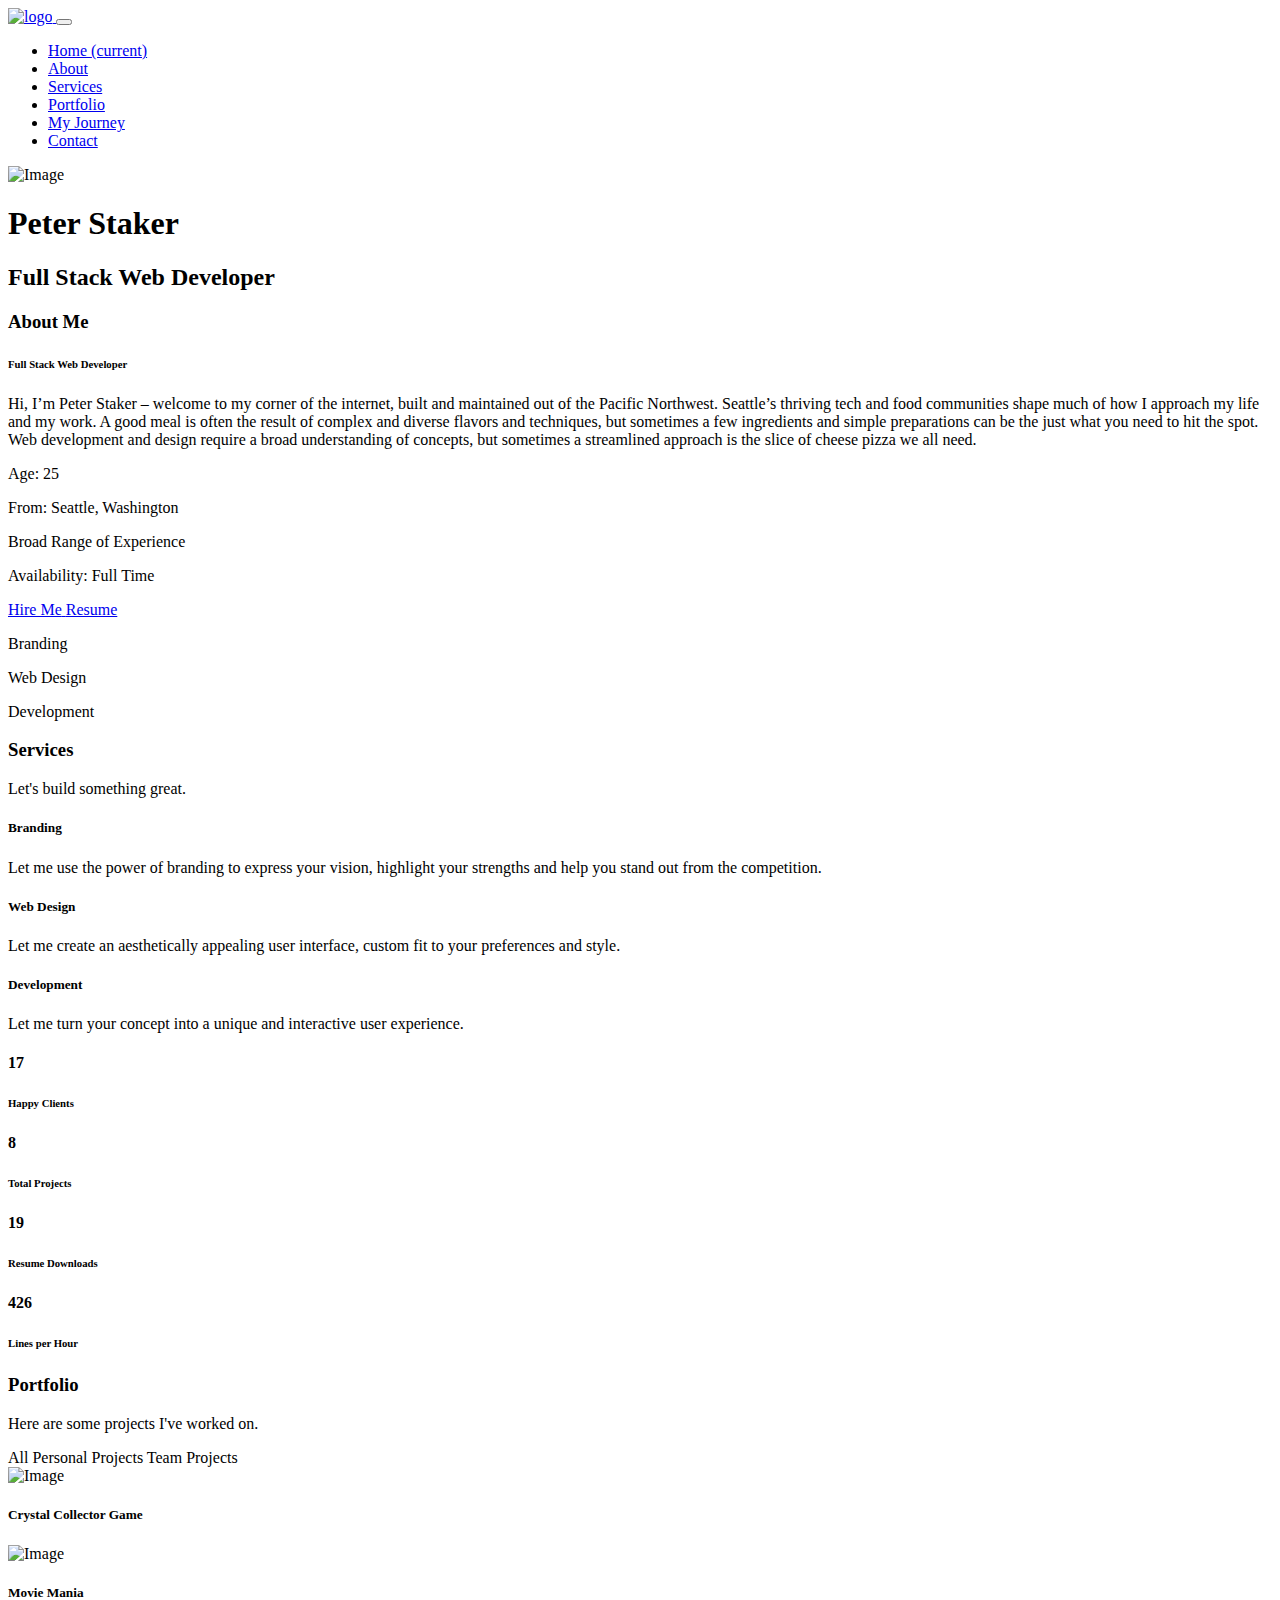
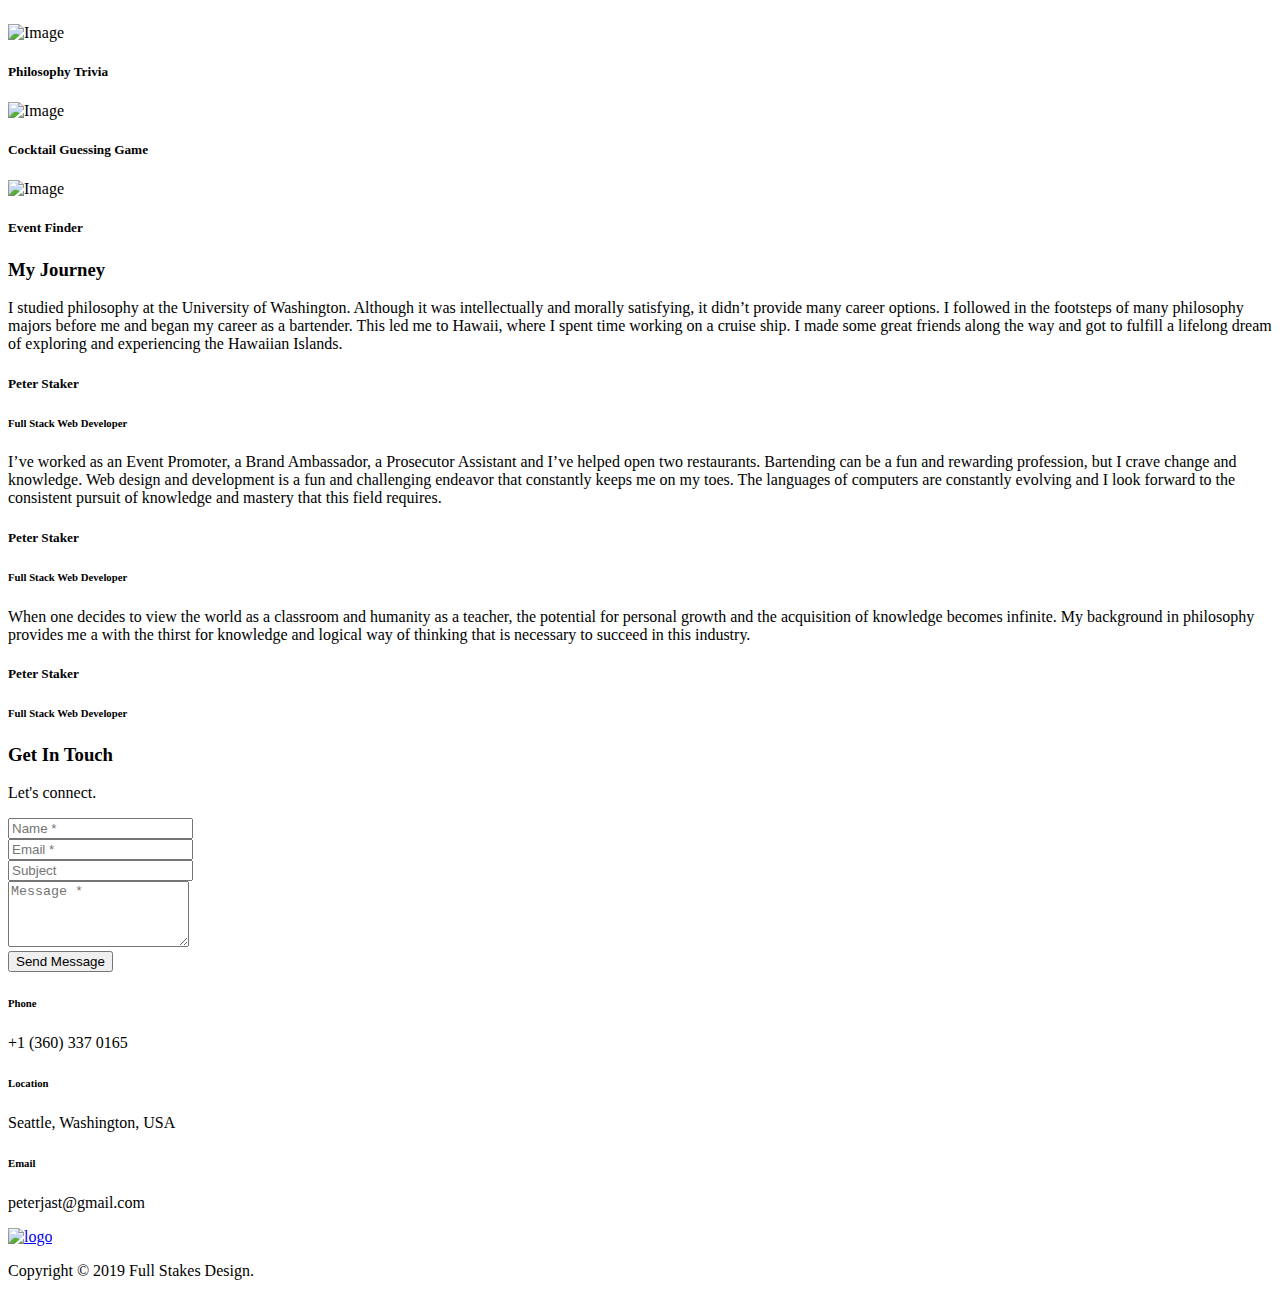
==== index.html @ d97c011d "removed comments and non-essential lines of code" ====
<!DOCTYPE html>
<html lang="en">
  <head>

    <meta charset="utf-8">
    <meta name="viewport" content="width=device-width, initial-scale=1, shrink-to-fit=no">

    <title>Full Stakes Design</title>

    <link rel="shortcut icon" href="images/icon.png" type="image/x-icon">

    <link rel="stylesheet" href="css/bootstrap.min.css">
    <link rel="stylesheet" href="https://fonts.googleapis.com/css?family=Open+Sans:300,400,600,700,800">
    <link rel="stylesheet" href="https://fonts.googleapis.com/css?family=Montserrat:100,200,300,400,500,600,700,800,900">
    <link rel="stylesheet" href="css/owl.carousel.min.css">
    <link rel="stylesheet" href="css/owl.theme.default.min.css">
    <link rel="stylesheet" href="css/magnific-popup.css">
    <link rel="stylesheet" href="css/all.min.css">
    <link rel="stylesheet" href="css/themify-icons.css">
    <link rel="stylesheet" href="css/animate.min.css">
    <link rel="stylesheet" href="css/style.css">

  </head>
  <body>

    <div class="loading">
      <div class="v-middle"><div class="load-circle"></div></div>
    </div>

    <div class="button-top" data-scroll-nav="0">
      <span><i class="ti-angle-up"></i></span>
    </div>

    <nav class="navbar navbar-expand-md">
      <div class="container">

        <a class="logo" href="https://www.linkedin.com/in/peterjast/">
          <img src="images/logo.png" alt="logo" />
        </a>

        <button class="navbar-toggler" type="button" data-toggle="collapse" data-target="#navbarNav" aria-controls="navbarNav" aria-expanded="false" aria-label="Toggle navigation">
          <span class="menu-icon"><i class="fas fa-bars"></i></span>
        </button>

        <div class="collapse navbar-collapse" id="navbarNav">

          <ul class="navbar-nav ml-auto">
            <li class="nav-item active">
              <a class="nav-link" href="#" data-scroll-nav="0">Home <span class="sr-only">(current)</span></a>
            </li>
            <li class="nav-item">
              <a class="nav-link" href="#" data-scroll-nav="1">About</a>
            </li>
            <li class="nav-item">
              <a class="nav-link" href="#" data-scroll-nav="2">Services</a>
            </li>
            <li class="nav-item">
              <a class="nav-link" href="#" data-scroll-nav="3">Portfolio</a>
            </li>
            <li class="nav-item">
              <a class="nav-link" href="#" data-scroll-nav="4">My Journey</a>
            </li>
            <li class="nav-item">
              <a class="nav-link" href="#" data-scroll-nav="6">Contact</a>
            </li>
          </ul>

        </div>
      </div>
    </nav>

    <header class="header bg-prop section-overlay a-gradient" data-scroll-index="0">
     
      <div id="particles-js"></div>
     
      <div class="v-middle">
        <div class="container">

          <div class="caption text-center wow slideInDown">

            <img class="img-thumbnail rounded-circle" src="images/pete.jpg" alt="Image" />

            <h1>Peter Staker</h1>
            <h2>Full Stack Web Developer</h2>

            <div class="social-media">
              <a href="https://www.linkedin.com/in/peterjast/"><span><i class="ti-linkedin"></i></span></a>
              <a href="https://github.com/peterjast"><span><i class="ti-github"></i></span></a>
              <a href="https://www.facebook.com/peterjast"><span><i class="ti-facebook"></i></span></a>
            </div>

          </div>
        </div>
      </div>
    </header>

    <section class="about section-padding" data-scroll-index="1">
      <div class="container">

        <div class="section-head wow zoomIn" data-wow-offset="200">
          <h3>About Me</h3>
          <h6>Full Stack Web Developer</h6>
        </div>

        <div class="row">

          <div class="col-lg-7">
            <div class="intro mb-md-50 wow fadeInLeft">
              <p>Hi, I’m Peter Staker – welcome to my corner of the internet, built and maintained out of the Pacific Northwest. Seattle’s thriving tech and food communities shape much of how I approach my life and my work. A good meal is often the result of complex and diverse flavors and techniques, but sometimes a few ingredients and simple preparations can be the just what you need to hit the spot. Web development and design require a broad understanding of concepts, but sometimes a streamlined approach is the slice of cheese pizza we all need.</p>

              <div class="details row">
                <div class="item col-sm-6">
                  <p><span class="icon"><i class="ti-calendar"></i></span>Age: 25</p>
                </div>
                <div class="item col-sm-6">
                  <p><span class="icon"><i class="ti-map"></i></span>From: Seattle, Washington</p>
                </div>
                <div class="item col-sm-6">
                  <p><span class="icon"><i class="ti-briefcase"></i></span>Broad Range of Experience</p>
                </div>
                <div class="item col-sm-6">
                  <p><span class="icon"><i class="ti-time"></i></span>Availability: Full Time</p>
                </div>
              </div>

              <a href="#0" data-scroll-nav="6" class="bg-button">
                <span>Hire Me</span>
              </a>
              <a href="Resume (2).pdf" download="Resume (2).pdf" class="border-button">
                <span>Resume</span>
              </a>

            </div>
          </div>

          <div class="col-lg-5">
            <div class="skills">
              <div class="prog-item">
                <p>Branding</p>
                <div class="skill-progress"><span data-value='85%'></span></div>
              </div>
              <div class="prog-item">
                <p>Web Design</p>
                <div class="skill-progress"><span data-value='90%'></span></div>
              </div>
              <div class="prog-item">
                <p>Development</p>
                <div class="skill-progress"><span data-value='85%'></span></div>
              </div>
            </div>
          </div>

        </div>
      </div>
    </section>

    <section class="services section-padding text-center" data-scroll-index="2">
      <div class="container">

        <div class="section-head wow zoomIn" data-wow-offset="200">
          <h3>Services</h3>
          <div class="row">
            <div class="col-lg-6 col-md-8 mx-auto">
              <p>Let's build something great.</p>
            </div>
          </div>
        </div>

        <div class="row">

          <div class="col-lg-4 col-md-6">
            <div class="item mb-30 mb-sm-50 wow fadeInLeft" data-wow-offset="200">
              <span class="icon"><i class="ti-write"></i></span>
              <h5 class="sub-heading">Branding</h5>
              <p>Let me use the power of branding to express your vision, highlight your strengths and help you stand out from the competition.</p>
            </div>
          </div>

          <div class="col-lg-4 col-md-6">
            <div class="item mb-30 mb-sm-50 wow fadeInUp" data-wow-offset="200">
              <span class="icon"><i class="ti-desktop"></i></span>
              <h5 class="sub-heading">Web Design</h5>
              <p>Let me create an aesthetically appealing user interface, custom fit to your preferences and style.</p>
            </div>
          </div>

          <div class="col-lg-4 col-md-6">
            <div class="item mb-30 mb-sm-50 wow fadeInRight" data-wow-offset="200">
              <span class="icon"><i class="ti-settings"></i></span>
              <h5 class="sub-heading">Development</h5>
              <p>Let me turn your concept into a unique and interactive user experience.</p>
            </div>
          </div>

        </div>
      </div>
    </section>

    <div class="counter bg-prop section-overlay a-gradient text-center">
      <div class="container">

        <div class="row">

          <div class="col-lg-3 col-md-6">
            <div class="item mb-md-50">
              <span class="icon"><i class="ti-face-smile"></i></span>
              <h4 class="number">17</h4>
              <h6>Happy Clients</h6>
            </div>
          </div>

          <div class="col-lg-3 col-md-6">
            <div class="item mb-md-50">
              <span class="icon"><i class="ti-layers"></i></span>
              <h4 class="number">8</h4>
              <h6>Total Projects</h6>
            </div>
          </div>

          <div class="col-lg-3 col-md-6">
            <div class="item mb-sm-50">
              <span class="icon"><i class="ti-download"></i></span>
              <h4 class="number">19</h4>
              <h6>Resume Downloads</h6>
            </div>
          </div>

          <div class="col-lg-3 col-md-6">
            <div class="item">
              <span class="icon"><i class="ti-timer"></i></span>
              <h4 class="number">426</h4>
              <h6>Lines per Hour</h6>
            </div>
          </div>

        </div>
      </div>
    </div>

    <section class="portfolio section-padding text-center" data-scroll-index="3">
      <div class="container">

        <div class="section-head wow zoomIn" data-wow-offset="200">
          <h3>Portfolio</h3>
          <div class="row">
            <div class="col-lg-6 col-md-8 mx-auto">
              <p>Here are some projects I've worked on.</p>
            </div>
          </div>
        </div>

        <div class="filtering">
          <span data-filter='*' class="active">All</span>
          <span data-filter='.brand'>Personal Projects</span>
          <span data-filter='.graphic'>Team Projects</span>
        </div>

        <div class="gallery row">

          <div class="col-lg-4 col-md-6 item brand">
            <div class="item-img mb-30 mb-sm-50 wow fadeInLeft" data-wow-offset="200">

              <img src="./images/crystal collector.jpeg" alt="Image" />

              <div class="top-overlay"></div>
              <div class="bottom-overlay"></div>

              <div class="overlay-info v-middle">
                <h5 class="sub-heading">Crystal Collector Game</h5>
                <div class="icons">
                  <a href="https://peterjast.github.io/unit-4-game/">
                    <span class="icon"><i class="fas fa-link"></i></span>
                  </a>
                  <a href="https://github.com/peterjast/unit-4-game">
                    <span class="icon"><i class="ti-github"></i></span>
                  </a>
                </div>
              </div>

            </div>
          </div>

          <div class="col-lg-4 col-md-6 item brand">
            <div class="item-img mb-30 mb-sm-50 wow fadeInUp" data-wow-offset="200">

              <img src="./images/movie.jpg" alt="Image" />

              <div class="top-overlay"></div>
              <div class="bottom-overlay"></div>

              <div class="overlay-info v-middle">
                <h5 class="sub-heading">Movie Mania</h5>
                <div class="icons">
                  <a href="https://peterjast.github.io/GifTastic/">
                    <span class="icon"><i class="fas fa-link"></i></span>
                  </a>
                  <a href="https://github.com/peterjast/GifTastic">
                    <span class="icon"><i class="ti-github"></i></span>
                  </a>
                </div>
              </div>

            </div>
          </div>

          <div class="col-lg-4 col-md-6 item brand">
            <div class="item-img mb-30 mb-sm-50 wow fadeInRight" data-wow-offset="200">

              <img src="./images/Philosophers.jpg" alt="Image" />

              <div class="top-overlay"></div>
              <div class="bottom-overlay"></div>

              <div class="overlay-info v-middle">
                <h5 class="sub-heading">Philosophy Trivia</h5>
                <div class="icons">
                  <a href="https://peterjast.github.io/TriviaGame/">
                    <span class="icon"><i class="fas fa-link"></i></span>
                  </a>
                  <a href="https://github.com/peterjast/TriviaGame">
                    <span class="icon"><i class="ti-github"></i></span>
                  </a>
                </div>
              </div>

            </div>
          </div>                    


        </div>  

        <div class="gallery row">


          <div class="col-lg-4 col-md-6 item brand">
            <div class="item-img mb-md-30 mb-sm-50 wow fadeInLeft" data-wow-offset="200">

              <img src="./images/bar 3.jpg" alt="Image" />

              <div class="top-overlay"></div>
              <div class="bottom-overlay"></div>

              <div class="overlay-info v-middle">
                <h5 class="sub-heading">Cocktail Guessing Game</h5>
                <div class="icons">
                  <a href="https://peterjast.github.io/Word-Guess-Game/">
                    <span class="icon"><i class="fas fa-link"></i></span>
                  </a>
                  <a href="https://github.com/peterjast/Word-Guess-Game">
                    <span class="icon"><i class="ti-github"></i></span>
                  </a>
                </div>
              </div>

            </div>
          </div>

          <div class="col-lg-4 col-md-6 item graphic">
            <div class="item-img mb-sm-50 wow fadeInUp" data-wow-offset="200">

              <img src="./images/Event.jpg" alt="Image" />

              <div class="top-overlay"></div>
              <div class="bottom-overlay"></div>

              <div class="overlay-info v-middle">
                <h5 class="sub-heading">Event Finder</h5>
                <div class="icons">
                  <a href="https://peterjast.github.io/Project-1/">
                    <span class="icon"><i class="fas fa-link"></i></span>
                  </a>
                  <a href="https://github.com/peterjast/Project-1">
                    <span class="icon"><i class="ti-github"></i></span>
                  </a>
                </div>
              </div>

            </div>
          </div>          
        
        </div>
      </div>
    </section>

    <section class="testimonials section-padding bg-prop section-overlay a-gradient text-center" data-scroll-index="4">
      <div class="container">

        <div class="section-head wow zoomIn" data-wow-offset="200">
          <h3>My Journey</h3>
        </div>

        <div class="row">

          <div class="col-lg-8 mx-auto">
            <div class="owl-carousel owl-theme">

              <div class="item">
                <p>I studied philosophy at the University of Washington. Although it was intellectually and morally satisfying, it didn’t provide many career options. I followed in the footsteps of many philosophy majors before me and began my career as a bartender. This led me to Hawaii, where I spent time working on a cruise ship. I made some great friends along the way and got to fulfill a lifelong dream of exploring and experiencing the Hawaiian Islands.</p>
                <h5>Peter Staker</h5>
                <h6>Full Stack Web Developer</h6>
              </div>

              <div class="item">
                <p>I’ve worked as an Event Promoter, a Brand Ambassador, a Prosecutor Assistant and I’ve helped open two restaurants.  Bartending can be a fun and rewarding profession, but I crave change and knowledge. Web design and development is a fun and challenging endeavor that constantly keeps me on my toes. The languages of computers are constantly evolving and I look forward to the consistent pursuit of knowledge and mastery that this field requires.</p>  
                <h5>Peter Staker</h5>
                <h6>Full Stack Web Developer</h6>
              </div>

              <div class="item">
                <p>When one decides to view the world as a classroom and humanity as a teacher, the potential for personal growth and the acquisition of knowledge becomes infinite. My background in philosophy provides me a with the thirst for knowledge and logical way of thinking that is necessary to succeed in this industry.</p>
                <h5>Peter Staker</h5>
                <h6>Full Stack Web Developer</h6>
              </div>

            </div>
          </div>

        </div>
      </div>
    </section>

    <section class="contact text-center" data-scroll-index="6">
      <div class="container">

        <div class="section-head wow zoomIn" data-wow-offset="200">
          <h3>Get In Touch</h3>
          <div class="row">
            <div class="col-lg-6 col-md-8 mx-auto" id="connect">
              <p>Let's connect.</p>
            </div>
          </div>
        </div>

        <div class="row">
          <div class="col-lg-8 mx-auto">
            <form class='form wow fadeInDown' data-wow-offset="100" id='contact-form' method='post' action="contact.php">
              <div class="messages"></div>

              <div class="controls">

                <div class="row">
                  <div class="col-md-6">
                    <div class="form-group">
                      <input id="form_name" type="text" name="name" placeholder="Name *" required="required" data-error="Name is required.">
                      <div class="help-block with-errors"></div>
                    </div>
                  </div>
                  <div class="col-md-6">
                    <div class="form-group">
                      <input id="form_email" type="email" name="email" placeholder="Email *" required="required" data-error="Valid email is required.">
                      <div class="help-block with-errors"></div>
                    </div>
                  </div>
                </div>

                <div class="row">
                  <div class="col-md-12">
                    <div class="form-group">
                      <input id="form_subject" type="text" name="subject" placeholder="Subject">
                      <div class="help-block with-errors"></div>
                    </div>
                  </div>
                  <div class="col-md-12">
                    <div class="form-group">
                      <textarea id="form_message" name="message" placeholder="Message *" rows="4" required="required" data-error="Please, leave me a message."></textarea>
                      <div class="help-block with-errors"></div>
                    </div>
                  </div>
                  <div class="col-md-12">
                    <input type="submit" id="submit" value="Send Message">
                  </div>
                </div>

              </div>
            </form>
          </div>
        </div>

        <div class="contact-info">
            <div class="row no-gutters">

            <div class="item col-lg-4 mb-md-50 wow fadeInLeft" data-wow-offset="50">
              <span class="icon"><i class="ti-mobile"></i></span>
              <h6>Phone</h6>
              <p>+1 (360) 337 0165</p>
            </div>

            <div class="item col-lg-4 mb-md-50 wow fadeInDown" data-wow-offset="50">
              <span class="icon"><i class="ti-map-alt"></i></span>
              <h6>Location</h6>
              <p>Seattle, Washington, USA</p>
            </div>

            <div class="item col-lg-4 mb-md-50 wow fadeInRight" data-wow-offset="50">
              <span class="icon"><i class="ti-email"></i></span>
              <h6>Email</h6>
              <p>peterjast@gmail.com</p>
            </div>

          </div>
        </div>

      </div>
    </section>

    <footer class="footer text-center">
      <div class="container">

        <div class="main-footer wow fadeInUp" data-wow-offset="50">

          <a class="logo" href="#">
            <img src="images/logo.png" alt="logo" />
          </a>

          <div class="social-media">
            <a href="https://www.linkedin.com/in/peterjast/"><span><i class="ti-linkedin"></i></span></a>
            <a href="https://github.com/peterjast"><span><i class="ti-github"></i></span></a>
            <a href="https://www.facebook.com/peterjast"><span><i class="ti-facebook"></i></span></a>
          </div>

        </div>

        <p class="copyright">Copyright &copy; 2019 Full Stakes Design.</p>

      </div>
    </footer>

    <script src="https://www.gstatic.com/firebasejs/5.8.3/firebase.js"></script>
    <script src="js/jquery-3.3.1.min.js"></script>
    <script src="js/popper.min.js"></script>
    <script src="js/bootstrap.min.js"></script>
    <script src="js/scrollIt.min.js"></script>
    <script src="js/jquery.waypoints.min.js"></script>
    <script src="js/jquery.counterup.min.js"></script>
    <script src="js/owl.carousel.min.js"></script>
    <script src="js/jquery.magnific-popup.min.js"></script>
    <script src="js/isotope.pkgd.min.js"></script>
    <script src="js/wow.min.js"></script>
    <script src="js/particles.min.js"></script>
    <script src="js/app.js"></script>
    <script src="js/validator.js"></script>
    <script src="js/custom.js"></script>
    <script src="js/firebase.js"></script>

    <script>
      new WOW().init();
    </script>

  </body>
</html>
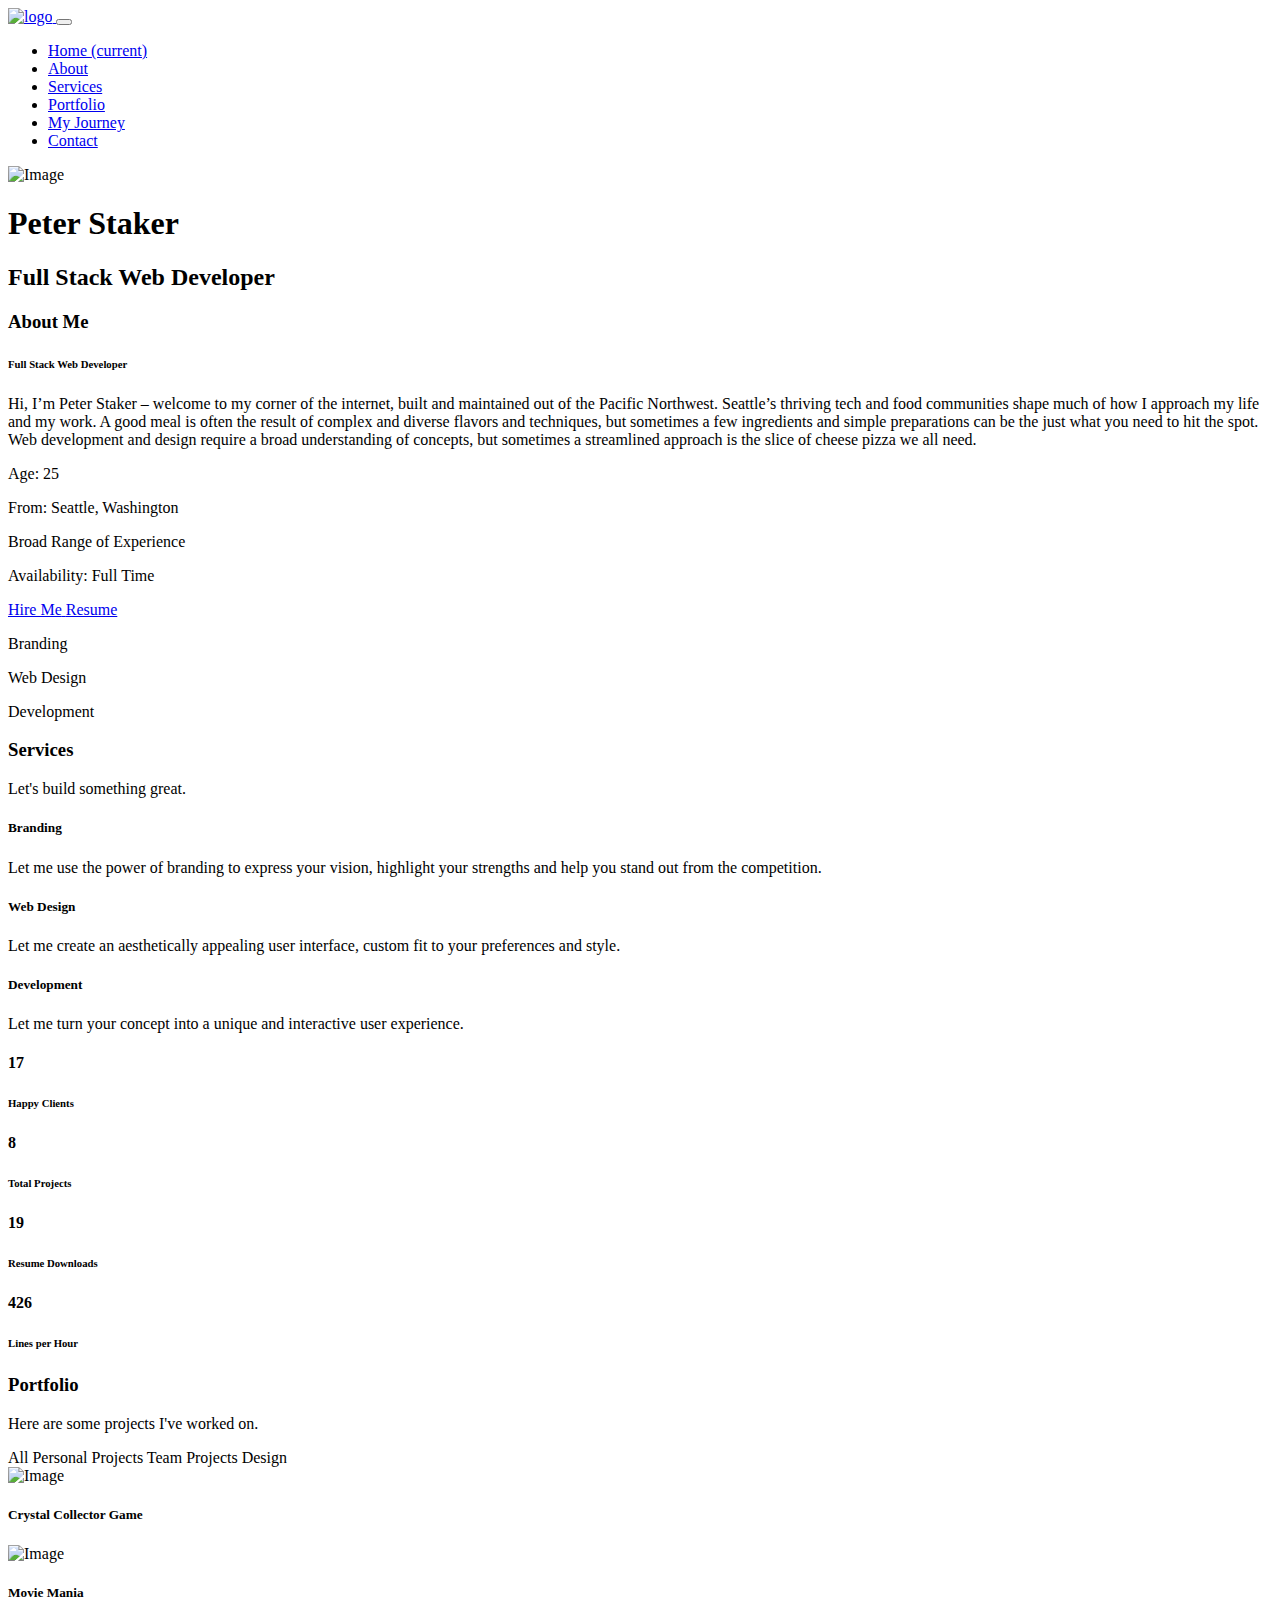
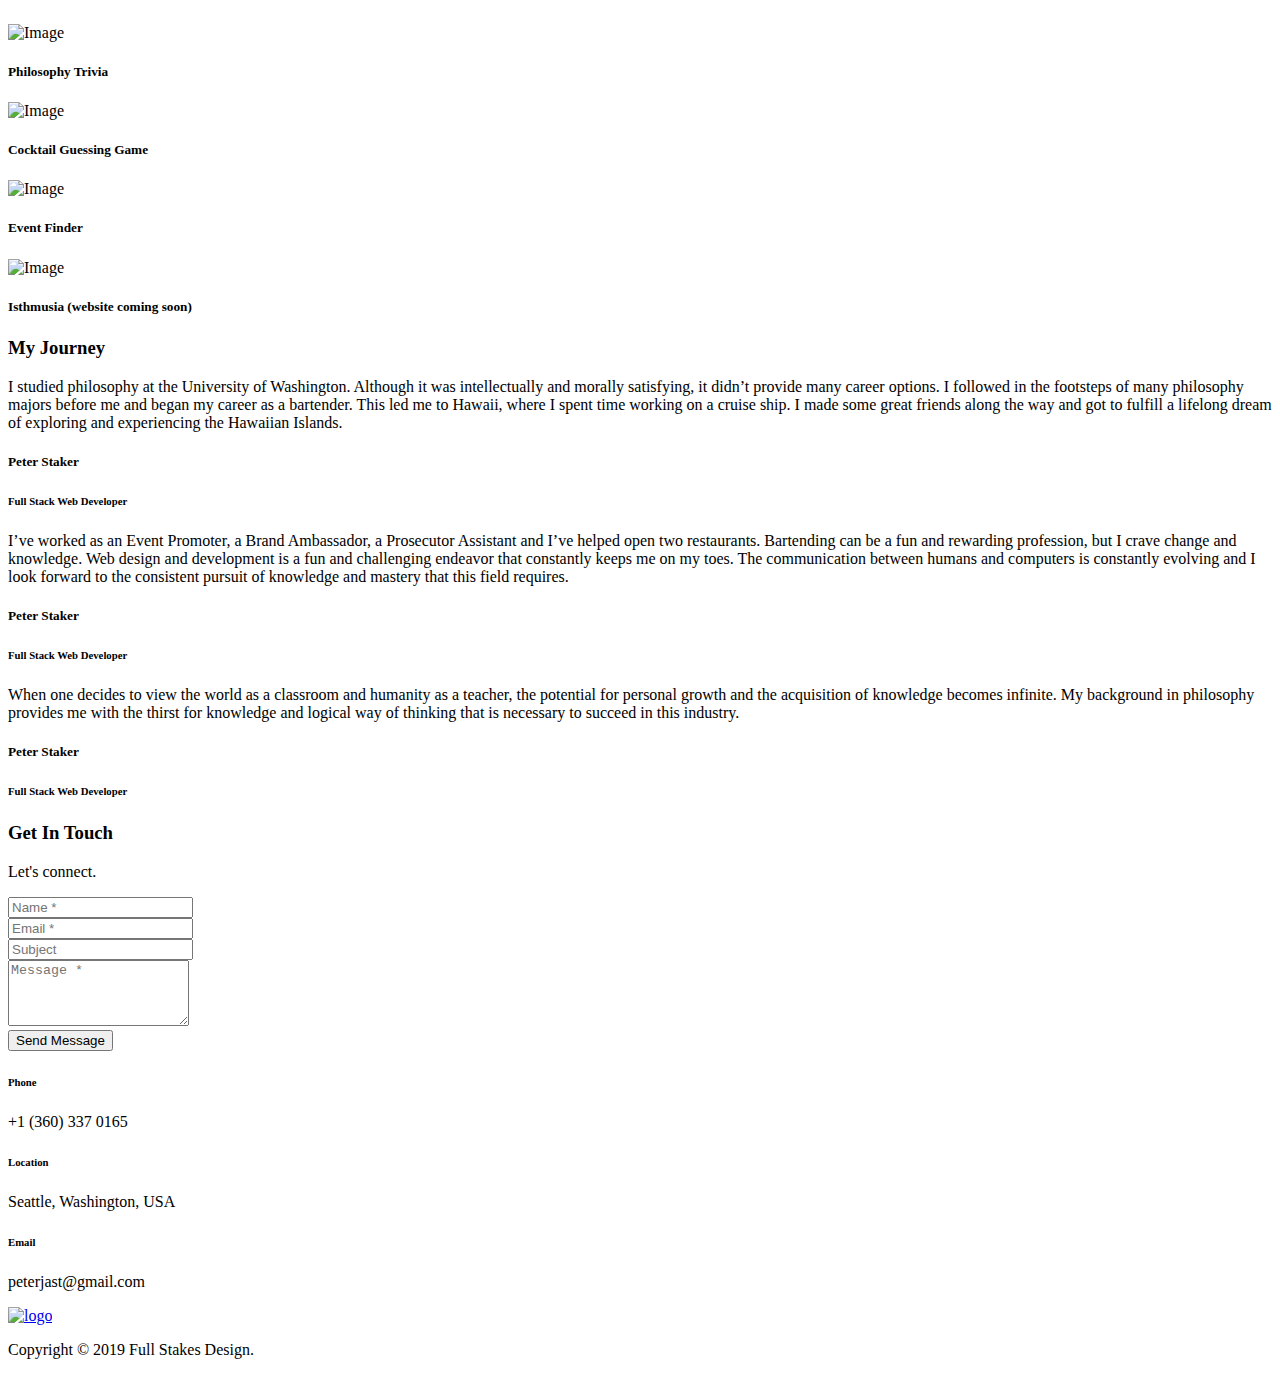
==== commit 9ffd3bf1: "fixed hire me button" ====
--- a/index.html
+++ b/index.html
@@ -123,10 +123,10 @@
                 </div>
               </div>
 
-              <a href="#0" data-scroll-nav="6" class="bg-button">
+              <a href="#0" data-scroll-nav="5" class="bg-button">
                 <span>Hire Me</span>
               </a>
-              <a href="Resume (2).pdf" download="Resume (2).pdf" class="border-button">
+              <a href="PeterStaker.pdf" download="PeterStaker.pdf" class="border-button">
                 <span>Resume</span>
               </a>
 
@@ -252,13 +252,14 @@
         <div class="filtering">
           <span data-filter='*' class="active">All</span>
           <span data-filter='.brand'>Personal Projects</span>
-          <span data-filter='.graphic'>Team Projects</span>
+          <span data-filter='.web'>Team Projects</span>
+          <span data-filter='.graphic'>Design</span>
         </div>
 
         <div class="gallery row">
 
           <div class="col-lg-4 col-md-6 item brand">
-            <div class="item-img mb-30 mb-sm-50 wow fadeInLeft" data-wow-offset="200">
+            <div class="item-img mb-30 mb-sm-50">
 
               <img src="./images/crystal collector.jpeg" alt="Image" />
 
@@ -281,7 +282,7 @@
           </div>
 
           <div class="col-lg-4 col-md-6 item brand">
-            <div class="item-img mb-30 mb-sm-50 wow fadeInUp" data-wow-offset="200">
+            <div class="item-img mb-30 mb-sm-50">
 
               <img src="./images/movie.jpg" alt="Image" />
 
@@ -304,7 +305,7 @@
           </div>
 
           <div class="col-lg-4 col-md-6 item brand">
-            <div class="item-img mb-30 mb-sm-50 wow fadeInRight" data-wow-offset="200">
+            <div class="item-img mb-30 mb-sm-50">
 
               <img src="./images/Philosophers.jpg" alt="Image" />
 
@@ -333,7 +334,7 @@
 
 
           <div class="col-lg-4 col-md-6 item brand">
-            <div class="item-img mb-md-30 mb-sm-50 wow fadeInLeft" data-wow-offset="200">
+            <div class="item-img mb-md-30 mb-sm-50">
 
               <img src="./images/bar 3.jpg" alt="Image" />
 
@@ -355,8 +356,8 @@
             </div>
           </div>
 
-          <div class="col-lg-4 col-md-6 item graphic">
-            <div class="item-img mb-sm-50 wow fadeInUp" data-wow-offset="200">
+          <div class="col-lg-4 col-md-6 item web">
+            <div class="item-img mb-sm-50">
 
               <img src="./images/Event.jpg" alt="Image" />
 
@@ -376,6 +377,29 @@
               </div>
 
             </div>
+          </div> 
+          
+          <div class="col-lg-4 col-md-6 item graphic">
+            <div class="item-img mb-md-30 mb-sm-50">
+
+              <img src="./images/isthmusia.jpg" alt="Image" />
+
+              <div class="top-overlay"></div>
+              <div class="bottom-overlay"></div>
+
+              <div class="overlay-info v-middle">
+                <h5 class="sub-heading">Isthmusia (website coming soon)</h5>
+                <div class="icons">
+                  <a href="./images/isthmusia .mp4">
+                    <span class="icon"><i class="fas fa-link"></i></span>
+                  </a>
+                  <a href="./images/isthmusia .mp4">
+                    <span class="icon"><i class="fas fa-search"></i></span>
+                  </a>
+                </div>
+              </div>
+
+            </div>
           </div>          
         
         </div>
@@ -401,13 +425,13 @@
               </div>
 
               <div class="item">
-                <p>I’ve worked as an Event Promoter, a Brand Ambassador, a Prosecutor Assistant and I’ve helped open two restaurants.  Bartending can be a fun and rewarding profession, but I crave change and knowledge. Web design and development is a fun and challenging endeavor that constantly keeps me on my toes. The languages of computers are constantly evolving and I look forward to the consistent pursuit of knowledge and mastery that this field requires.</p>  
+                <p>I’ve worked as an Event Promoter, a Brand Ambassador, a Prosecutor Assistant and I’ve helped open two restaurants.  Bartending can be a fun and rewarding profession, but I crave change and knowledge. Web design and development is a fun and challenging endeavor that constantly keeps me on my toes. The communication between humans and computers is constantly evolving and I look forward to the consistent pursuit of knowledge and mastery that this field requires.</p>  
                 <h5>Peter Staker</h5>
                 <h6>Full Stack Web Developer</h6>
               </div>
 
               <div class="item">
-                <p>When one decides to view the world as a classroom and humanity as a teacher, the potential for personal growth and the acquisition of knowledge becomes infinite. My background in philosophy provides me a with the thirst for knowledge and logical way of thinking that is necessary to succeed in this industry.</p>
+                <p>When one decides to view the world as a classroom and humanity as a teacher, the potential for personal growth and the acquisition of knowledge becomes infinite. My background in philosophy provides me with the thirst for knowledge and logical way of thinking that is necessary to succeed in this industry.</p>
                 <h5>Peter Staker</h5>
                 <h6>Full Stack Web Developer</h6>
               </div>
@@ -419,7 +443,7 @@
       </div>
     </section>
 
-    <section class="contact text-center" data-scroll-index="6">
+    <section class="contact text-center" data-scroll-index="5">
       <div class="container">
 
         <div class="section-head wow zoomIn" data-wow-offset="200">
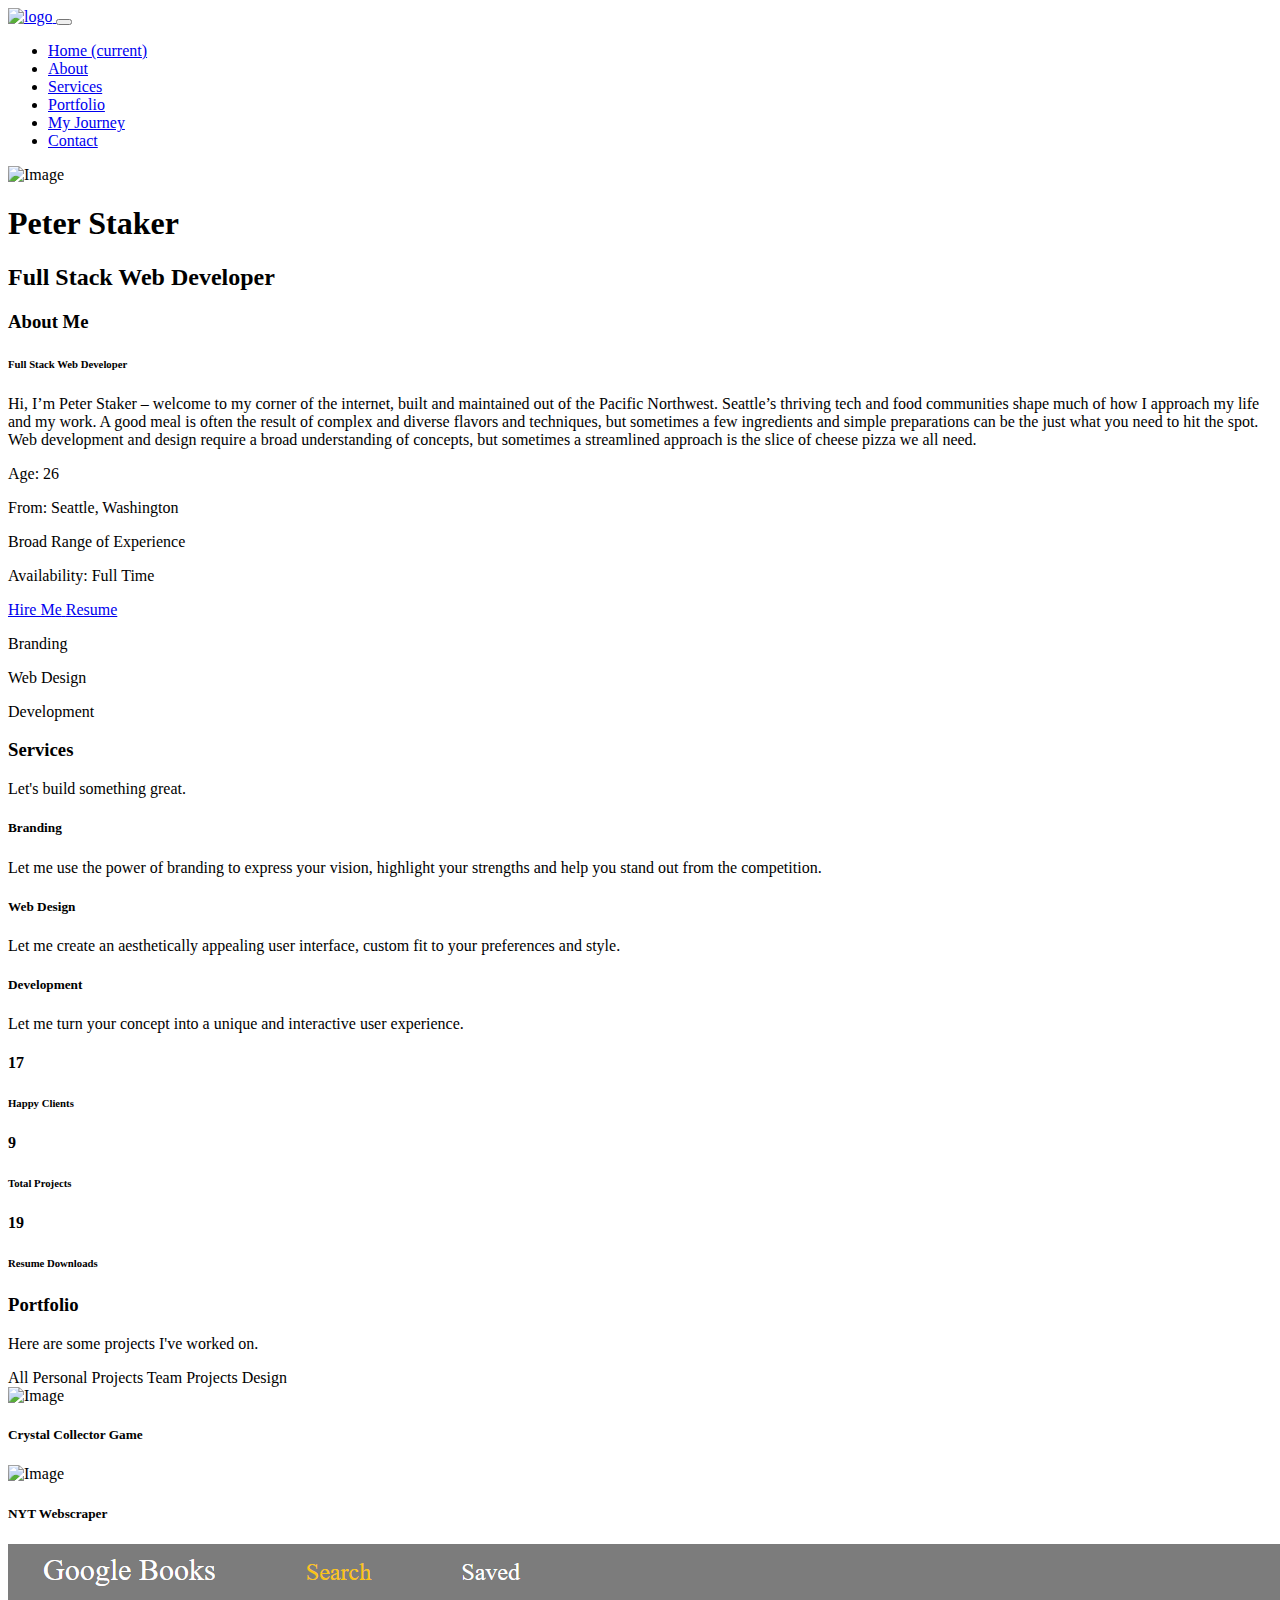
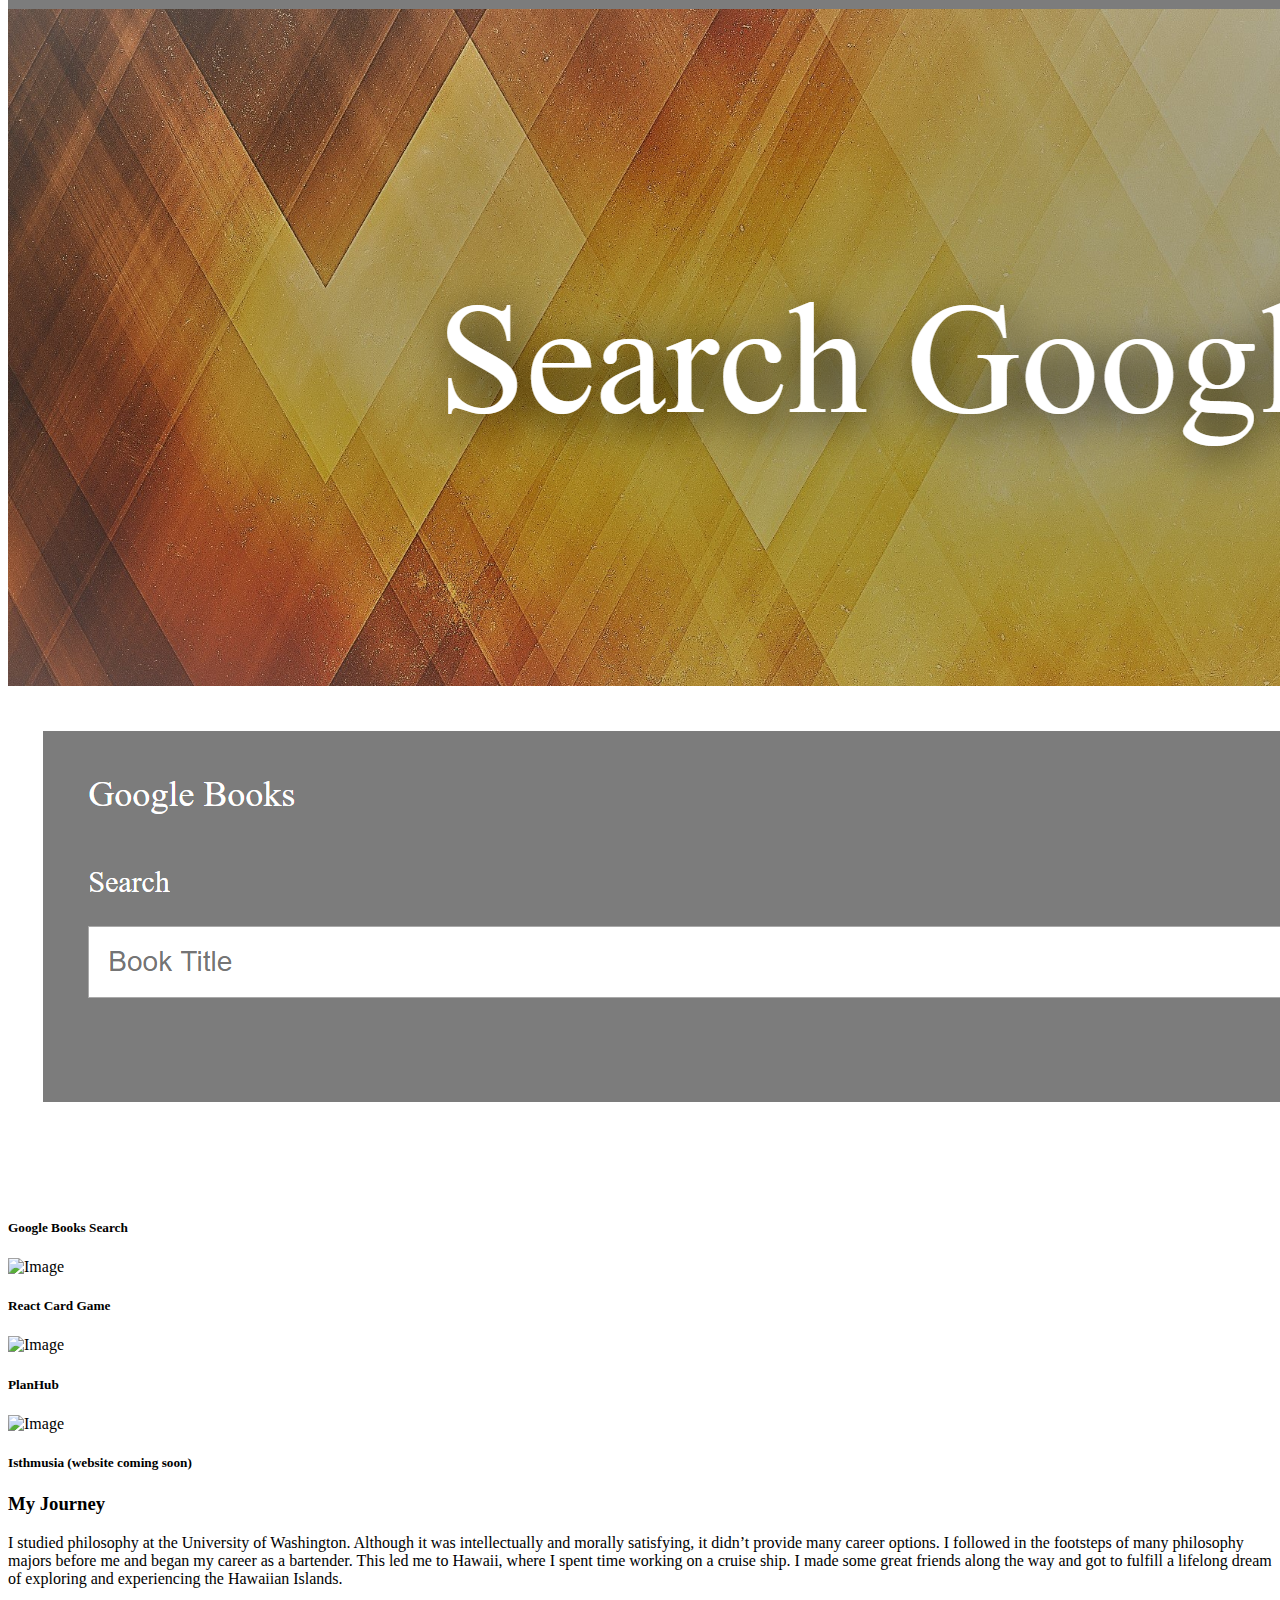
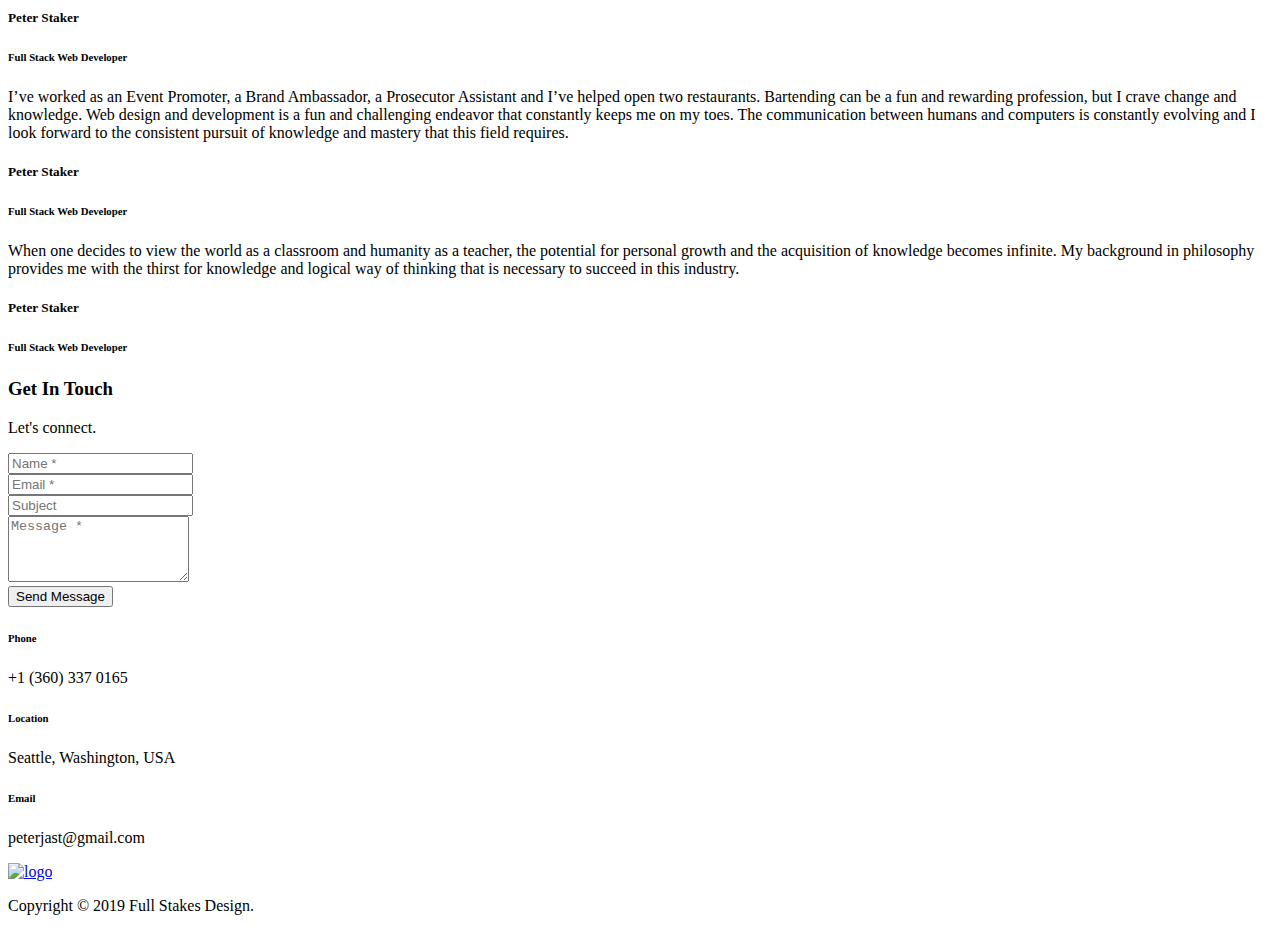
==== commit 7e8942d1: "updated projects" ====
--- a/index.html
+++ b/index.html
@@ -61,7 +61,7 @@
               <a class="nav-link" href="#" data-scroll-nav="4">My Journey</a>
             </li>
             <li class="nav-item">
-              <a class="nav-link" href="#" data-scroll-nav="6">Contact</a>
+              <a class="nav-link" href="#" data-scroll-nav="5">Contact</a>
             </li>
           </ul>
 
@@ -110,7 +110,7 @@
 
               <div class="details row">
                 <div class="item col-sm-6">
-                  <p><span class="icon"><i class="ti-calendar"></i></span>Age: 25</p>
+                  <p><span class="icon"><i class="ti-calendar"></i></span>Age: 26</p>
                 </div>
                 <div class="item col-sm-6">
                   <p><span class="icon"><i class="ti-map"></i></span>From: Seattle, Washington</p>
@@ -201,7 +201,7 @@
 
         <div class="row">
 
-          <div class="col-lg-3 col-md-6">
+          <div class="col-lg-4 col-md-4">
             <div class="item mb-md-50">
               <span class="icon"><i class="ti-face-smile"></i></span>
               <h4 class="number">17</h4>
@@ -209,27 +209,19 @@
             </div>
           </div>
 
-          <div class="col-lg-3 col-md-6">
+          <div class="col-lg-4 col-md-4">
             <div class="item mb-md-50">
               <span class="icon"><i class="ti-layers"></i></span>
-              <h4 class="number">8</h4>
+              <h4 class="number">9</h4>
               <h6>Total Projects</h6>
             </div>
           </div>
 
-          <div class="col-lg-3 col-md-6">
+          <div class="col-lg-4 col-md-4">
             <div class="item mb-sm-50">
               <span class="icon"><i class="ti-download"></i></span>
               <h4 class="number">19</h4>
               <h6>Resume Downloads</h6>
-            </div>
-          </div>
-
-          <div class="col-lg-3 col-md-6">
-            <div class="item">
-              <span class="icon"><i class="ti-timer"></i></span>
-              <h4 class="number">426</h4>
-              <h6>Lines per Hour</h6>
             </div>
           </div>
 
@@ -284,18 +276,18 @@
           <div class="col-lg-4 col-md-6 item brand">
             <div class="item-img mb-30 mb-sm-50">
 
-              <img src="./images/movie.jpg" alt="Image" />
+              <img src="./images/scraper.png" alt="Image" />
 
               <div class="top-overlay"></div>
               <div class="bottom-overlay"></div>
 
               <div class="overlay-info v-middle">
-                <h5 class="sub-heading">Movie Mania</h5>
+                <h5 class="sub-heading">NYT Webscraper</h5>
                 <div class="icons">
-                  <a href="https://peterjast.github.io/GifTastic/">
+                  <a href="https://still-caverns-28024.herokuapp.com/">
                     <span class="icon"><i class="fas fa-link"></i></span>
                   </a>
-                  <a href="https://github.com/peterjast/GifTastic">
+                  <a href=" https://github.com/peterjast/scraper">
                     <span class="icon"><i class="ti-github"></i></span>
                   </a>
                 </div>
@@ -307,18 +299,18 @@
           <div class="col-lg-4 col-md-6 item brand">
             <div class="item-img mb-30 mb-sm-50">
 
-              <img src="./images/Philosophers.jpg" alt="Image" />
+              <img src="./images/Google Books.png" alt="Image" />
 
               <div class="top-overlay"></div>
               <div class="bottom-overlay"></div>
 
               <div class="overlay-info v-middle">
-                <h5 class="sub-heading">Philosophy Trivia</h5>
+                <h5 class="sub-heading">Google Books Search</h5>
                 <div class="icons">
-                  <a href="https://peterjast.github.io/TriviaGame/">
+                  <a href="https://stark-oasis-61890.herokuapp.com/">
                     <span class="icon"><i class="fas fa-link"></i></span>
                   </a>
-                  <a href="https://github.com/peterjast/TriviaGame">
+                  <a href="https://github.com/peterjast/Google-Books-Search">
                     <span class="icon"><i class="ti-github"></i></span>
                   </a>
                 </div>
@@ -336,18 +328,18 @@
           <div class="col-lg-4 col-md-6 item brand">
             <div class="item-img mb-md-30 mb-sm-50">
 
-              <img src="./images/bar 3.jpg" alt="Image" />
+              <img src="./images/react-click.png" alt="Image" />
 
               <div class="top-overlay"></div>
               <div class="bottom-overlay"></div>
 
               <div class="overlay-info v-middle">
-                <h5 class="sub-heading">Cocktail Guessing Game</h5>
+                <h5 class="sub-heading">React Card Game</h5>
                 <div class="icons">
-                  <a href="https://peterjast.github.io/Word-Guess-Game/">
+                  <a href="https://peterjast.github.io/react-click-game/">
                     <span class="icon"><i class="fas fa-link"></i></span>
                   </a>
-                  <a href="https://github.com/peterjast/Word-Guess-Game">
+                  <a href="https://github.com/peterjast/react-click-game">
                     <span class="icon"><i class="ti-github"></i></span>
                   </a>
                 </div>
@@ -359,18 +351,18 @@
           <div class="col-lg-4 col-md-6 item web">
             <div class="item-img mb-sm-50">
 
-              <img src="./images/Event.jpg" alt="Image" />
+              <img src="./images/crayonsideways.jpg" alt="Image" />
 
               <div class="top-overlay"></div>
               <div class="bottom-overlay"></div>
 
               <div class="overlay-info v-middle">
-                <h5 class="sub-heading">Event Finder</h5>
+                <h5 class="sub-heading">PlanHub</h5>
                 <div class="icons">
-                  <a href="https://peterjast.github.io/Project-1/">
+                  <a href="https://safe-sea-10677.herokuapp.com/login">
                     <span class="icon"><i class="fas fa-link"></i></span>
                   </a>
-                  <a href="https://github.com/peterjast/Project-1">
+                  <a href="https://github.com/SonjaRasmussen/project_2">
                     <span class="icon"><i class="ti-github"></i></span>
                   </a>
                 </div>
@@ -400,9 +392,10 @@
               </div>
 
             </div>
-          </div>          
+          </div> 
         
-        </div>
+        </div>  
+        
       </div>
     </section>
 
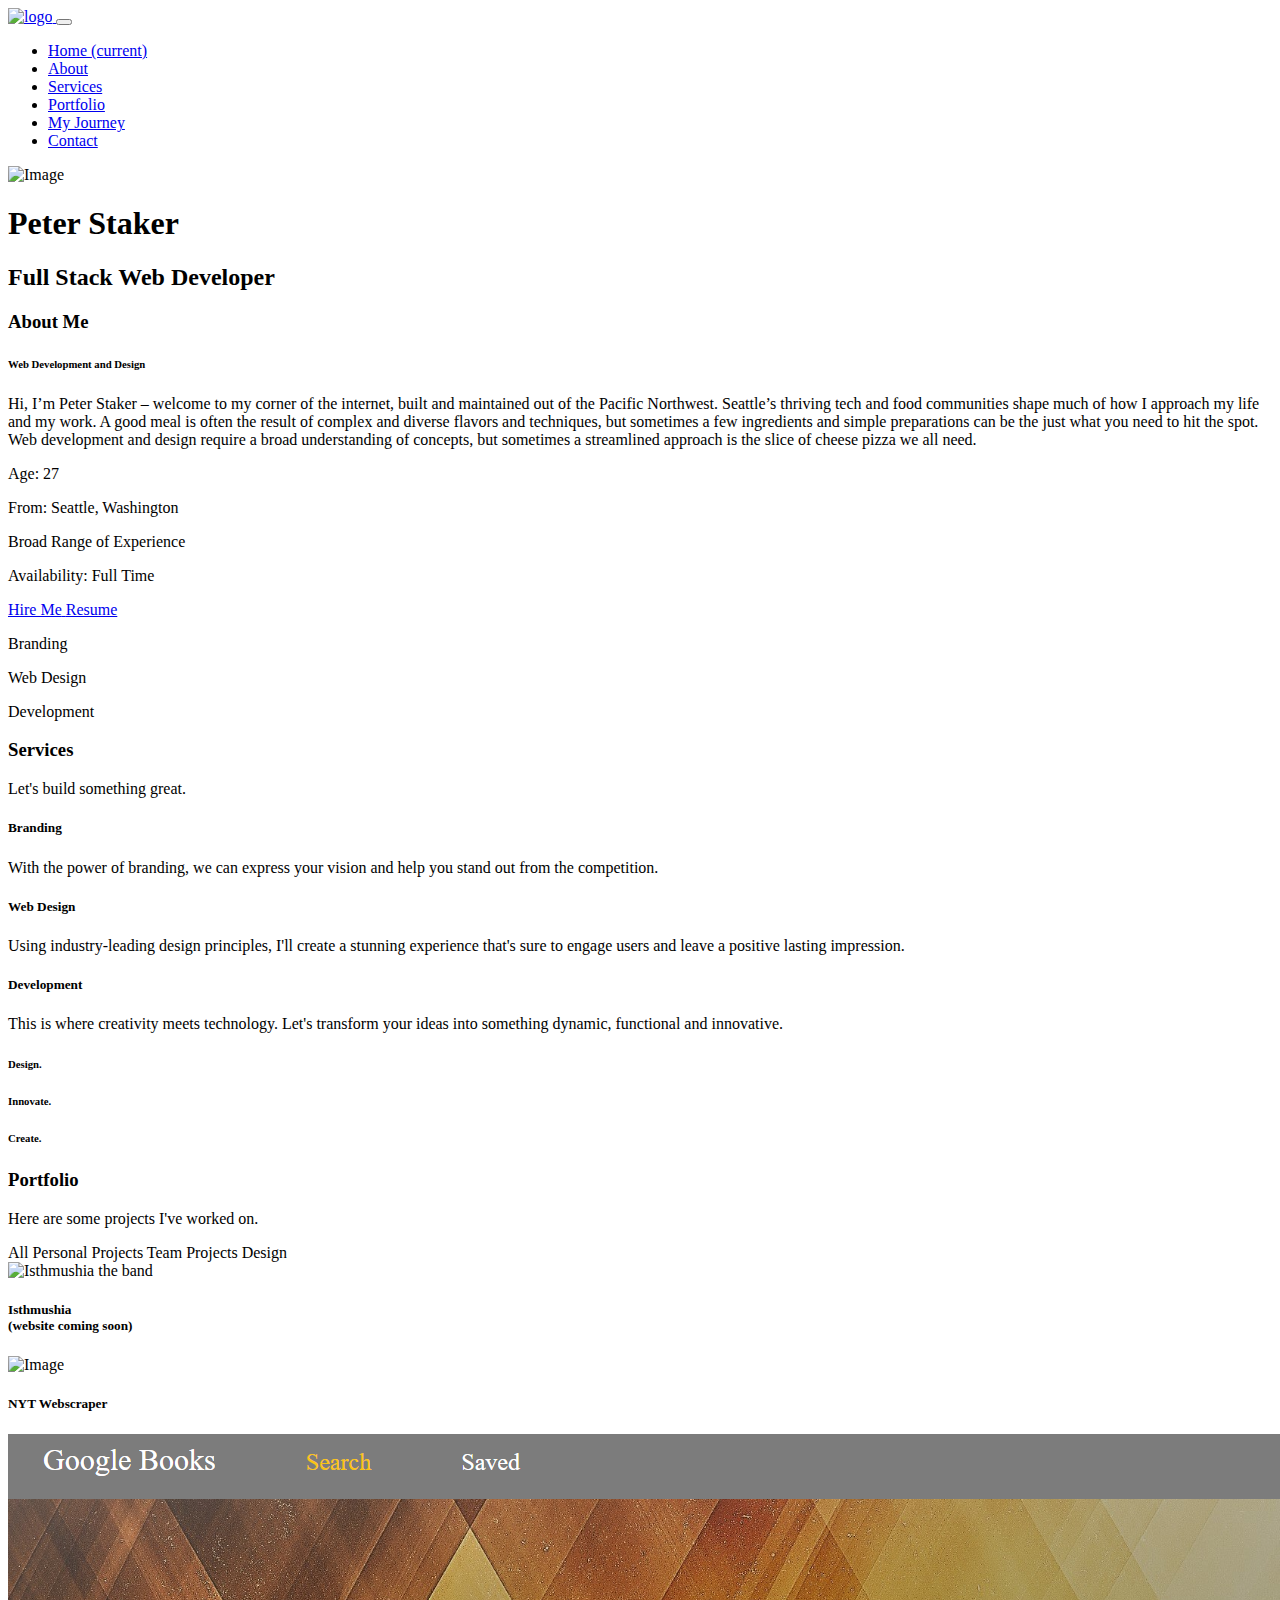
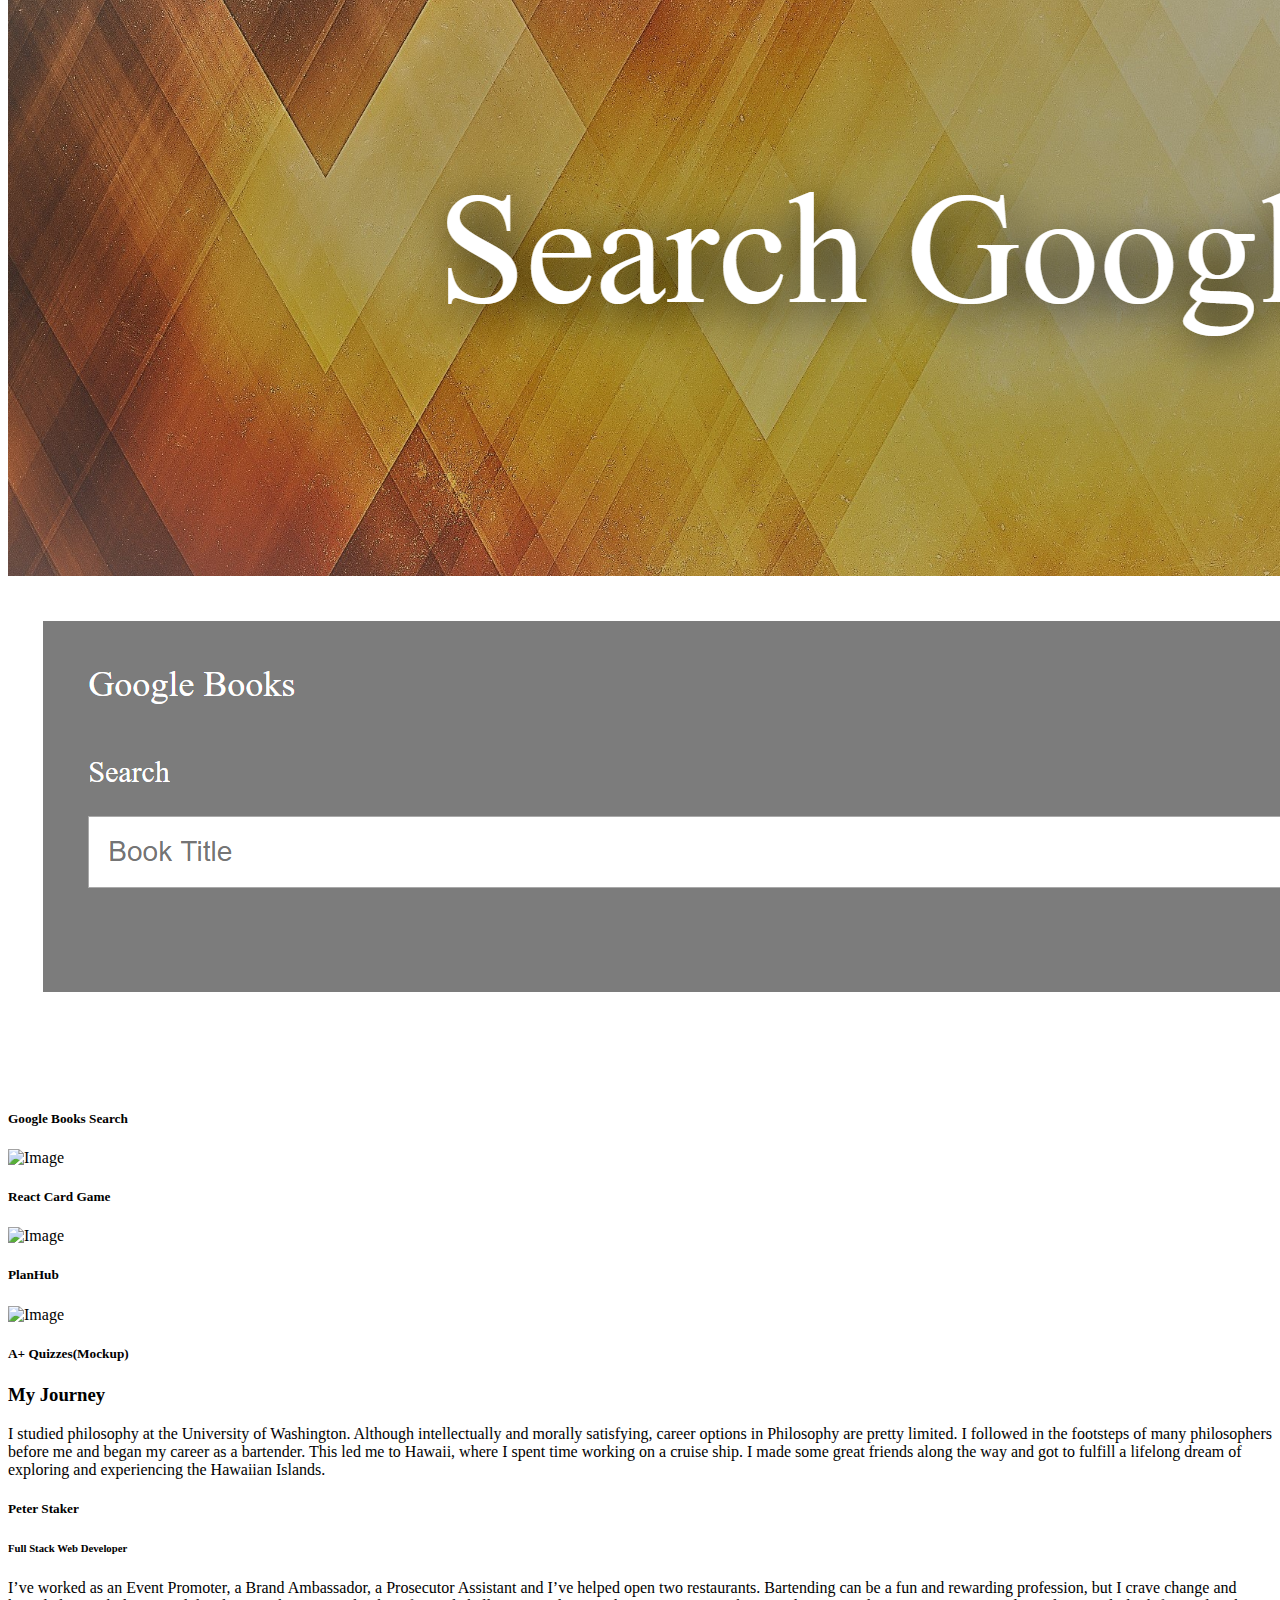
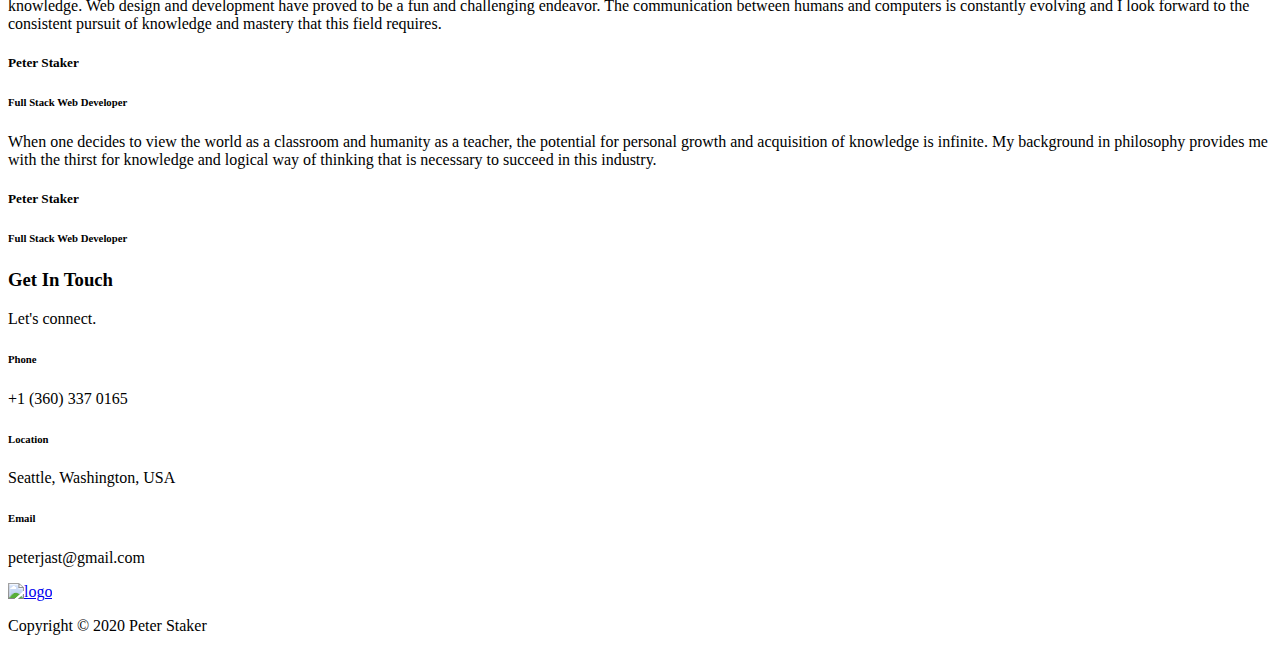
==== commit a26cb35a: "ig" ====
--- a/index.html
+++ b/index.html
@@ -15,6 +15,7 @@
     <link rel="stylesheet" href="css/owl.carousel.min.css">
     <link rel="stylesheet" href="css/owl.theme.default.min.css">
     <link rel="stylesheet" href="css/magnific-popup.css">
+    <link rel="stylesheet" href="css/videopopup.css">
     <link rel="stylesheet" href="css/all.min.css">
     <link rel="stylesheet" href="css/themify-icons.css">
     <link rel="stylesheet" href="css/animate.min.css">
@@ -49,19 +50,19 @@
               <a class="nav-link" href="#" data-scroll-nav="0">Home <span class="sr-only">(current)</span></a>
             </li>
             <li class="nav-item">
-              <a class="nav-link" href="#" data-scroll-nav="1">About</a>
+              <a class="nav-link" href="https://www.peterstaker.com/about-peter-staker" data-scroll-nav="1">About</a>
             </li>
             <li class="nav-item">
-              <a class="nav-link" href="#" data-scroll-nav="2">Services</a>
+              <a class="nav-link" href="https://www.peterstaker.com/services" data-scroll-nav="2">Services</a>
             </li>
             <li class="nav-item">
-              <a class="nav-link" href="#" data-scroll-nav="3">Portfolio</a>
+              <a class="nav-link" href="https://www.peterstaker.com/portfolio" data-scroll-nav="3">Portfolio</a>
             </li>
             <li class="nav-item">
-              <a class="nav-link" href="#" data-scroll-nav="4">My Journey</a>
+              <a class="nav-link" href="https://www.peterstaker.com/peter-staker-journey" data-scroll-nav="4">My Journey</a>
             </li>
             <li class="nav-item">
-              <a class="nav-link" href="#" data-scroll-nav="5">Contact</a>
+              <a class="nav-link" href="https://www.peterstaker.com/contact-peter-staker" data-scroll-nav="5">Contact</a>
             </li>
           </ul>
 
@@ -87,6 +88,7 @@
               <a href="https://www.linkedin.com/in/peterjast/"><span><i class="ti-linkedin"></i></span></a>
               <a href="https://github.com/peterjast"><span><i class="ti-github"></i></span></a>
               <a href="https://www.facebook.com/peterjast"><span><i class="ti-facebook"></i></span></a>
+              <a href="https://www.instagram.com/peteysnakes/?hl=en"><span><i class="ti-instagram"></i></span></a>
             </div>
 
           </div>
@@ -99,7 +101,7 @@
 
         <div class="section-head wow zoomIn" data-wow-offset="200">
           <h3>About Me</h3>
-          <h6>Full Stack Web Developer</h6>
+          <h6>Web Development and Design</h6>
         </div>
 
         <div class="row">
@@ -110,7 +112,7 @@
 
               <div class="details row">
                 <div class="item col-sm-6">
-                  <p><span class="icon"><i class="ti-calendar"></i></span>Age: 26</p>
+                  <p><span class="icon"><i class="ti-calendar"></i></span>Age: 27</p>
                 </div>
                 <div class="item col-sm-6">
                   <p><span class="icon"><i class="ti-map"></i></span>From: Seattle, Washington</p>
@@ -126,7 +128,7 @@
               <a href="#0" data-scroll-nav="5" class="bg-button">
                 <span>Hire Me</span>
               </a>
-              <a href="PeterStaker.pdf" download="PeterStaker.pdf" class="border-button">
+              <a href="PeterStaker_Resume.pdf" download="PeterStaker.pdf" class="border-button">
                 <span>Resume</span>
               </a>
 
@@ -137,15 +139,15 @@
             <div class="skills">
               <div class="prog-item">
                 <p>Branding</p>
-                <div class="skill-progress"><span data-value='85%'></span></div>
+                <div class="skill-progress"><span data-value='100%'></span></div>
               </div>
               <div class="prog-item">
                 <p>Web Design</p>
-                <div class="skill-progress"><span data-value='90%'></span></div>
+                <div class="skill-progress"><span data-value='100%'></span></div>
               </div>
               <div class="prog-item">
                 <p>Development</p>
-                <div class="skill-progress"><span data-value='85%'></span></div>
+                <div class="skill-progress"><span data-value='100%'></span></div>
               </div>
             </div>
           </div>
@@ -172,7 +174,7 @@
             <div class="item mb-30 mb-sm-50 wow fadeInLeft" data-wow-offset="200">
               <span class="icon"><i class="ti-write"></i></span>
               <h5 class="sub-heading">Branding</h5>
-              <p>Let me use the power of branding to express your vision, highlight your strengths and help you stand out from the competition.</p>
+              <p>With the power of branding, we can express your vision and help you stand out from the competition.</p>
             </div>
           </div>
 
@@ -180,7 +182,7 @@
             <div class="item mb-30 mb-sm-50 wow fadeInUp" data-wow-offset="200">
               <span class="icon"><i class="ti-desktop"></i></span>
               <h5 class="sub-heading">Web Design</h5>
-              <p>Let me create an aesthetically appealing user interface, custom fit to your preferences and style.</p>
+              <p>Using industry-leading design principles, I'll create a stunning experience that's sure to engage users and leave a positive lasting impression.</p>
             </div>
           </div>
 
@@ -188,7 +190,7 @@
             <div class="item mb-30 mb-sm-50 wow fadeInRight" data-wow-offset="200">
               <span class="icon"><i class="ti-settings"></i></span>
               <h5 class="sub-heading">Development</h5>
-              <p>Let me turn your concept into a unique and interactive user experience.</p>
+              <p>This is where creativity meets technology. Let's transform your ideas into something dynamic, functional and innovative.</p>
             </div>
           </div>
 
@@ -203,25 +205,25 @@
 
           <div class="col-lg-4 col-md-4">
             <div class="item mb-md-50">
-              <span class="icon"><i class="ti-face-smile"></i></span>
-              <h4 class="number">17</h4>
-              <h6>Happy Clients</h6>
+              <span class="icon"><i class="ti-ruler-pencil"></i></span>
+              <h6> Design.</h6>
             </div>
           </div>
 
           <div class="col-lg-4 col-md-4">
             <div class="item mb-md-50">
-              <span class="icon"><i class="ti-layers"></i></span>
-              <h4 class="number">9</h4>
-              <h6>Total Projects</h6>
+              <span class="icon"><i class="ti-light-bulb"></i></span>
+            <!--  <h4 class="number">9</h4> -->
+              <h6><!-- Increased Productivity --> Innovate.</h6>
             </div>
           </div>
 
           <div class="col-lg-4 col-md-4">
             <div class="item mb-sm-50">
-              <span class="icon"><i class="ti-download"></i></span>
-              <h4 class="number">19</h4>
-              <h6>Resume Downloads</h6>
+              <span class="icon"><i class="ti-rocket"></i></span>
+             <!-- <h4 class="number">19</h4>
+              <h6>Resume Downloads</h6> -->
+              <h6>Create.</h6>
             </div>
           </div>
 
@@ -250,26 +252,25 @@
 
         <div class="gallery row">
 
-          <div class="col-lg-4 col-md-6 item brand">
+          <div class="col-lg-4 col-md-6 item graphic">
             <div class="item-img mb-30 mb-sm-50">
 
-              <img src="./images/crystal collector.jpeg" alt="Image" />
+              <img src="./images/isthmusia.jpg" alt="Isthmushia the band" />
 
               <div class="top-overlay"></div>
               <div class="bottom-overlay"></div>
-
-              <div class="overlay-info v-middle">
-                <h5 class="sub-heading">Crystal Collector Game</h5>
-                <div class="icons">
-                  <a href="https://peterjast.github.io/unit-4-game/">
-                    <span class="icon"><i class="fas fa-link"></i></span>
-                  </a>
-                  <a href="https://github.com/peterjast/unit-4-game">
-                    <span class="icon"><i class="ti-github"></i></span>
-                  </a>
-                </div>
-              </div>
-
+                <div class="overlay-info v-middle">
+                  <h5 class="sub-heading">Isthmushia <br> (website coming soon)</h5>
+                    <div class="icons">
+
+                      <a href="./images/isthmusia .mp4">
+                      <span class="icon"><i class="ti-control-play"></i></span>
+                      </a>
+                      <a href="https://www.last.fm/music/Isthmusia">
+                      <span class="icon"><i class="fas fa-link"></i></span>
+                      </a>
+                    </div>
+                </div> 
             </div>
           </div>
 
@@ -319,7 +320,6 @@
             </div>
           </div>                    
 
-
         </div>  
 
         <div class="gallery row">
@@ -362,7 +362,7 @@
                   <a href="https://safe-sea-10677.herokuapp.com/login">
                     <span class="icon"><i class="fas fa-link"></i></span>
                   </a>
-                  <a href="https://github.com/SonjaRasmussen/project_2">
+                  <a href="https://github.com/peterjast/project_2">
                     <span class="icon"><i class="ti-github"></i></span>
                   </a>
                 </div>
@@ -374,19 +374,19 @@
           <div class="col-lg-4 col-md-6 item graphic">
             <div class="item-img mb-md-30 mb-sm-50">
 
-              <img src="./images/isthmusia.jpg" alt="Image" />
+              <img src="./images/quiz.png" alt="Image" />
 
               <div class="top-overlay"></div>
               <div class="bottom-overlay"></div>
 
               <div class="overlay-info v-middle">
-                <h5 class="sub-heading">Isthmusia (website coming soon)</h5>
+                <h5 class="sub-heading">A+ Quizzes(Mockup)</h5>
                 <div class="icons">
-                  <a href="./images/isthmusia .mp4">
+                  <a href="./images/Web 1920 – 1.png">
                     <span class="icon"><i class="fas fa-link"></i></span>
                   </a>
-                  <a href="./images/isthmusia .mp4">
-                    <span class="icon"><i class="fas fa-search"></i></span>
+                  <a href="./Quizzes.xd">
+                    <span class="icon"><i class="ti-layout-cta-btn-right"></i></span>
                   </a>
                 </div>
               </div>
@@ -412,19 +412,19 @@
             <div class="owl-carousel owl-theme">
 
               <div class="item">
-                <p>I studied philosophy at the University of Washington. Although it was intellectually and morally satisfying, it didn’t provide many career options. I followed in the footsteps of many philosophy majors before me and began my career as a bartender. This led me to Hawaii, where I spent time working on a cruise ship. I made some great friends along the way and got to fulfill a lifelong dream of exploring and experiencing the Hawaiian Islands.</p>
+                <p>I studied philosophy at the University of Washington. Although intellectually and morally satisfying, career options in Philosophy are pretty limited. I followed in the footsteps of many philosophers before me and began my career as a bartender. This led me to Hawaii, where I spent time working on a cruise ship. I made some great friends along the way and got to fulfill a lifelong dream of exploring and experiencing the Hawaiian Islands.</p>
                 <h5>Peter Staker</h5>
                 <h6>Full Stack Web Developer</h6>
               </div>
 
               <div class="item">
-                <p>I’ve worked as an Event Promoter, a Brand Ambassador, a Prosecutor Assistant and I’ve helped open two restaurants.  Bartending can be a fun and rewarding profession, but I crave change and knowledge. Web design and development is a fun and challenging endeavor that constantly keeps me on my toes. The communication between humans and computers is constantly evolving and I look forward to the consistent pursuit of knowledge and mastery that this field requires.</p>  
+                <p>I’ve worked as an Event Promoter, a Brand Ambassador, a Prosecutor Assistant and I’ve helped open two restaurants.  Bartending can be a fun and rewarding profession, but I crave change and knowledge. Web design and development have proved to be a fun and challenging endeavor. The communication between humans and computers is constantly evolving and I look forward to the consistent pursuit of knowledge and mastery that this field requires.</p>  
                 <h5>Peter Staker</h5>
                 <h6>Full Stack Web Developer</h6>
               </div>
 
               <div class="item">
-                <p>When one decides to view the world as a classroom and humanity as a teacher, the potential for personal growth and the acquisition of knowledge becomes infinite. My background in philosophy provides me with the thirst for knowledge and logical way of thinking that is necessary to succeed in this industry.</p>
+                <p>When one decides to view the world as a classroom and humanity as a teacher, the potential for personal growth and acquisition of knowledge is infinite. My background in philosophy provides me with the thirst for knowledge and logical way of thinking that is necessary to succeed in this industry.</p>
                 <h5>Peter Staker</h5>
                 <h6>Full Stack Web Developer</h6>
               </div>
@@ -448,7 +448,7 @@
           </div>
         </div>
 
-        <div class="row">
+        <!-- <div class="row">
           <div class="col-lg-8 mx-auto">
             <form class='form wow fadeInDown' data-wow-offset="100" id='contact-form' method='post' action="contact.php">
               <div class="messages"></div>
@@ -490,25 +490,25 @@
 
               </div>
             </form>
-          </div>
-        </div>
+          </div> 
+        </div> -->
 
         <div class="contact-info">
             <div class="row no-gutters">
 
-            <div class="item col-lg-4 mb-md-50 wow fadeInLeft" data-wow-offset="50">
+            <div class="item col-lg-4 mb-md-50" data-wow-offset="50">
               <span class="icon"><i class="ti-mobile"></i></span>
               <h6>Phone</h6>
               <p>+1 (360) 337 0165</p>
             </div>
 
-            <div class="item col-lg-4 mb-md-50 wow fadeInDown" data-wow-offset="50">
+            <div class="item col-lg-4 mb-md-50" data-wow-offset="50">
               <span class="icon"><i class="ti-map-alt"></i></span>
               <h6>Location</h6>
               <p>Seattle, Washington, USA</p>
             </div>
 
-            <div class="item col-lg-4 mb-md-50 wow fadeInRight" data-wow-offset="50">
+            <div class="item col-lg-4 mb-md-50" data-wow-offset="50">
               <span class="icon"><i class="ti-email"></i></span>
               <h6>Email</h6>
               <p>peterjast@gmail.com</p>
@@ -533,16 +533,17 @@
             <a href="https://www.linkedin.com/in/peterjast/"><span><i class="ti-linkedin"></i></span></a>
             <a href="https://github.com/peterjast"><span><i class="ti-github"></i></span></a>
             <a href="https://www.facebook.com/peterjast"><span><i class="ti-facebook"></i></span></a>
-          </div>
-
-        </div>
-
-        <p class="copyright">Copyright &copy; 2019 Full Stakes Design.</p>
+            <a href="https://www.instagram.com/peteysnakes/?hl=en"><span><i class="ti-instagram"></i></span></a>
+          </div>
+
+        </div>
+
+        <p class="copyright">Copyright &copy; 2020 Peter Staker</p>
 
       </div>
     </footer>
 
-    <script src="https://www.gstatic.com/firebasejs/5.8.3/firebase.js"></script>
+    <!-- <script src="https://www.gstatic.com/firebasejs/5.8.3/firebase.js"></script> -->
     <script src="js/jquery-3.3.1.min.js"></script>
     <script src="js/popper.min.js"></script>
     <script src="js/bootstrap.min.js"></script>
@@ -557,7 +558,8 @@
     <script src="js/app.js"></script>
     <script src="js/validator.js"></script>
     <script src="js/custom.js"></script>
-    <script src="js/firebase.js"></script>
+    <!-- <script src="js/videopopup.js"></script>  -->
+    <!-- <script src="js/firebase.js"></script> -->
 
     <script>
       new WOW().init();
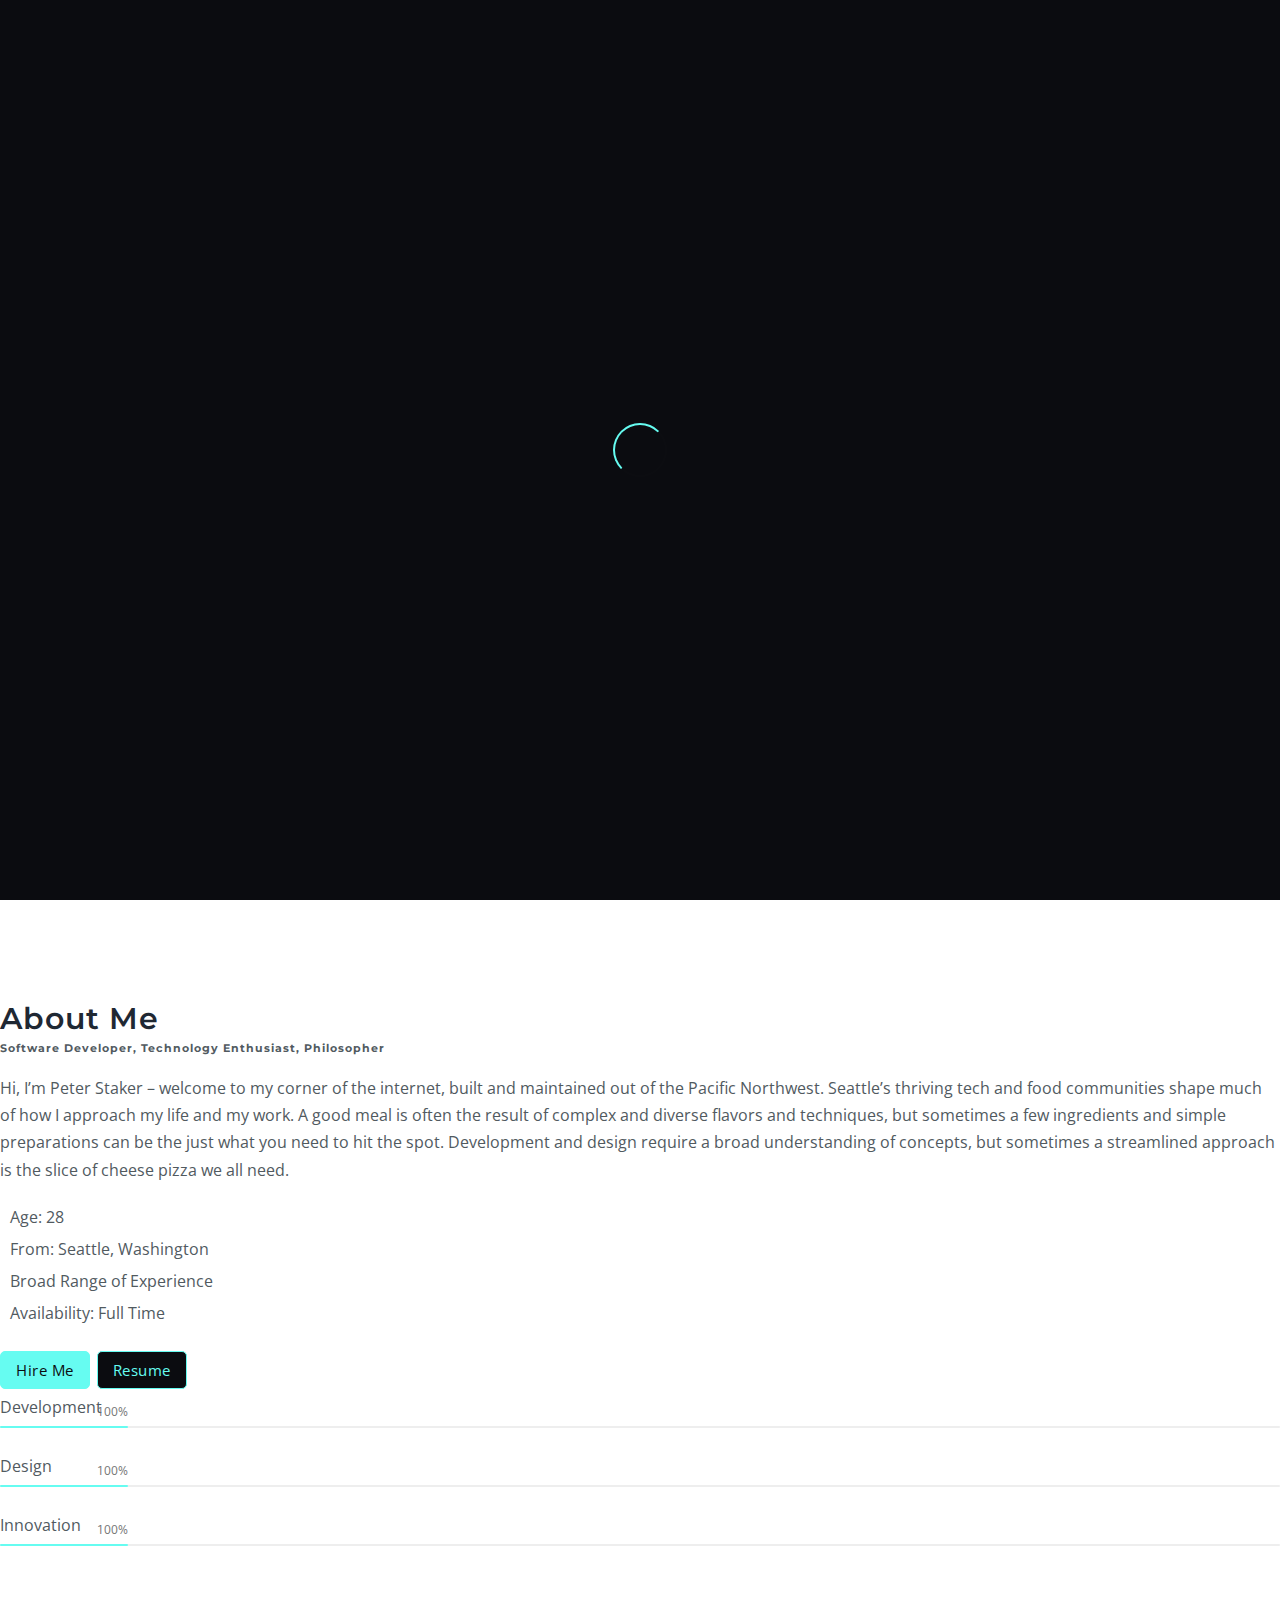
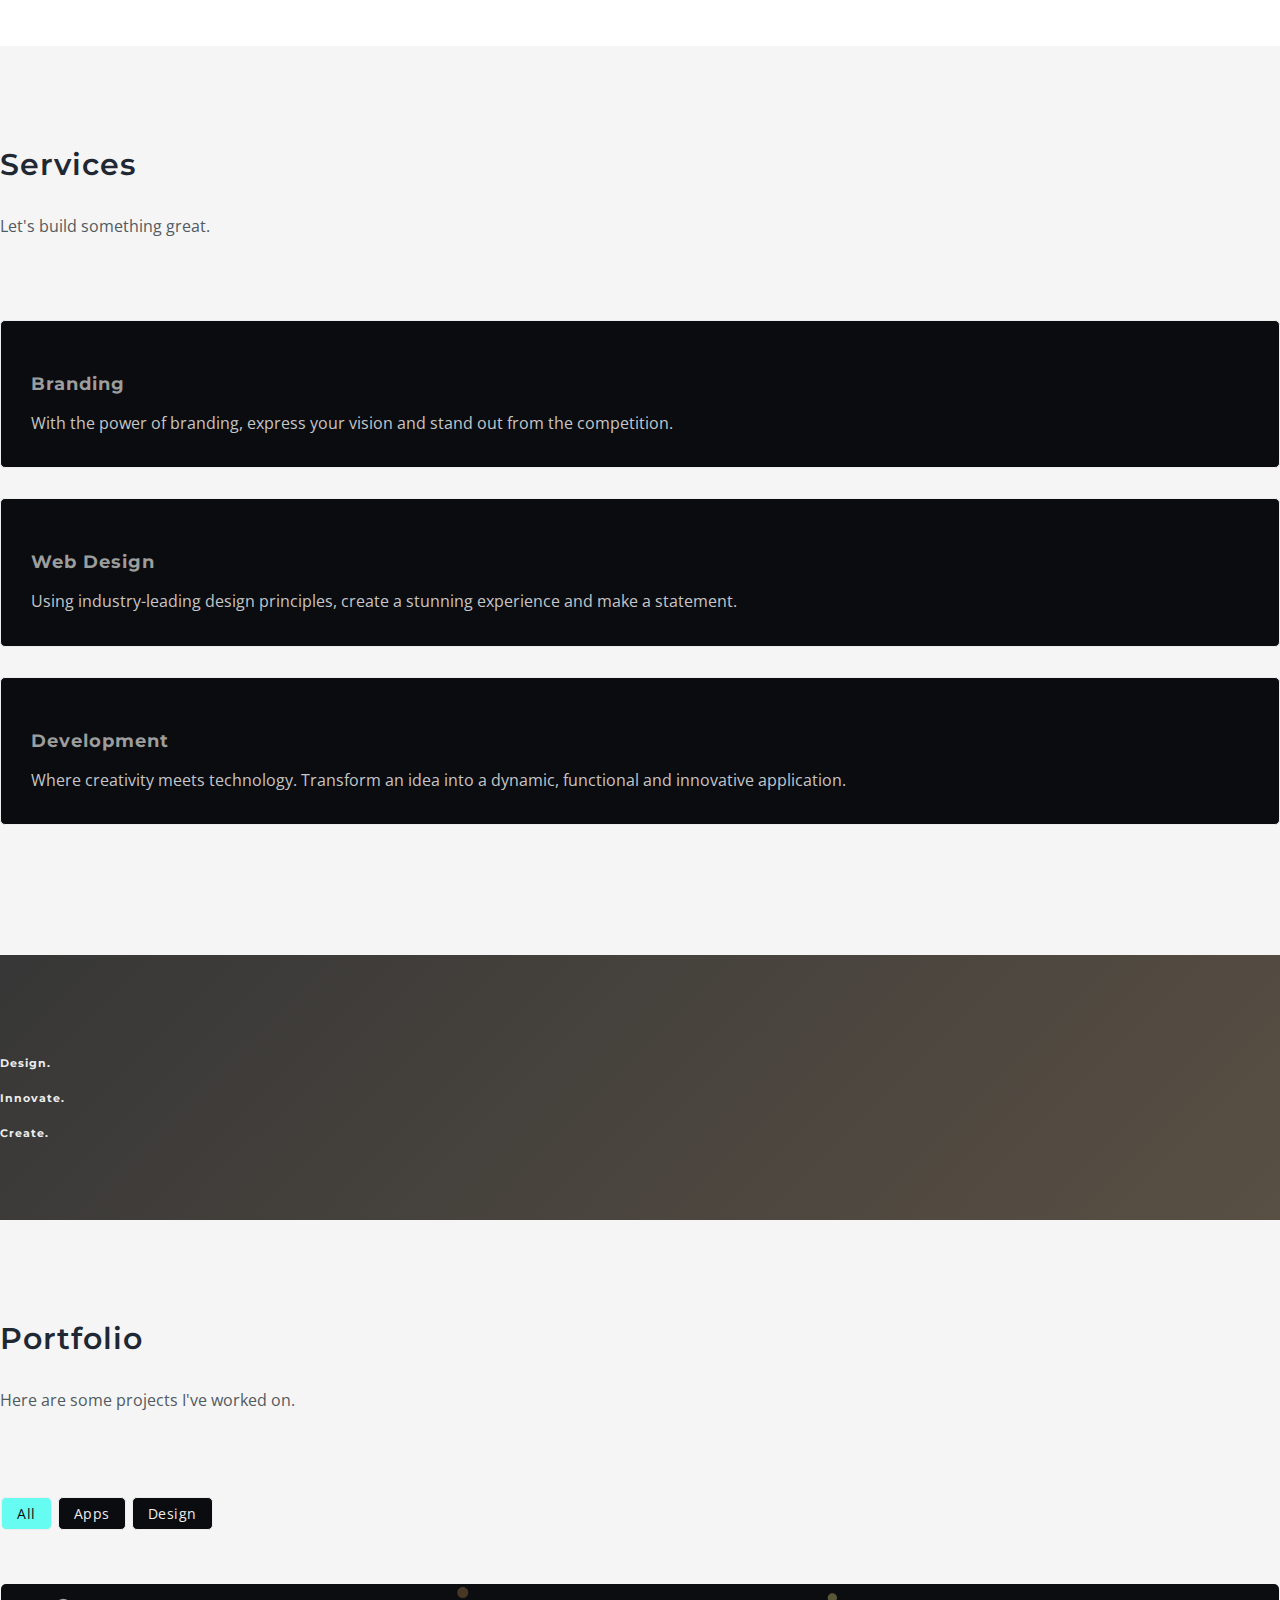
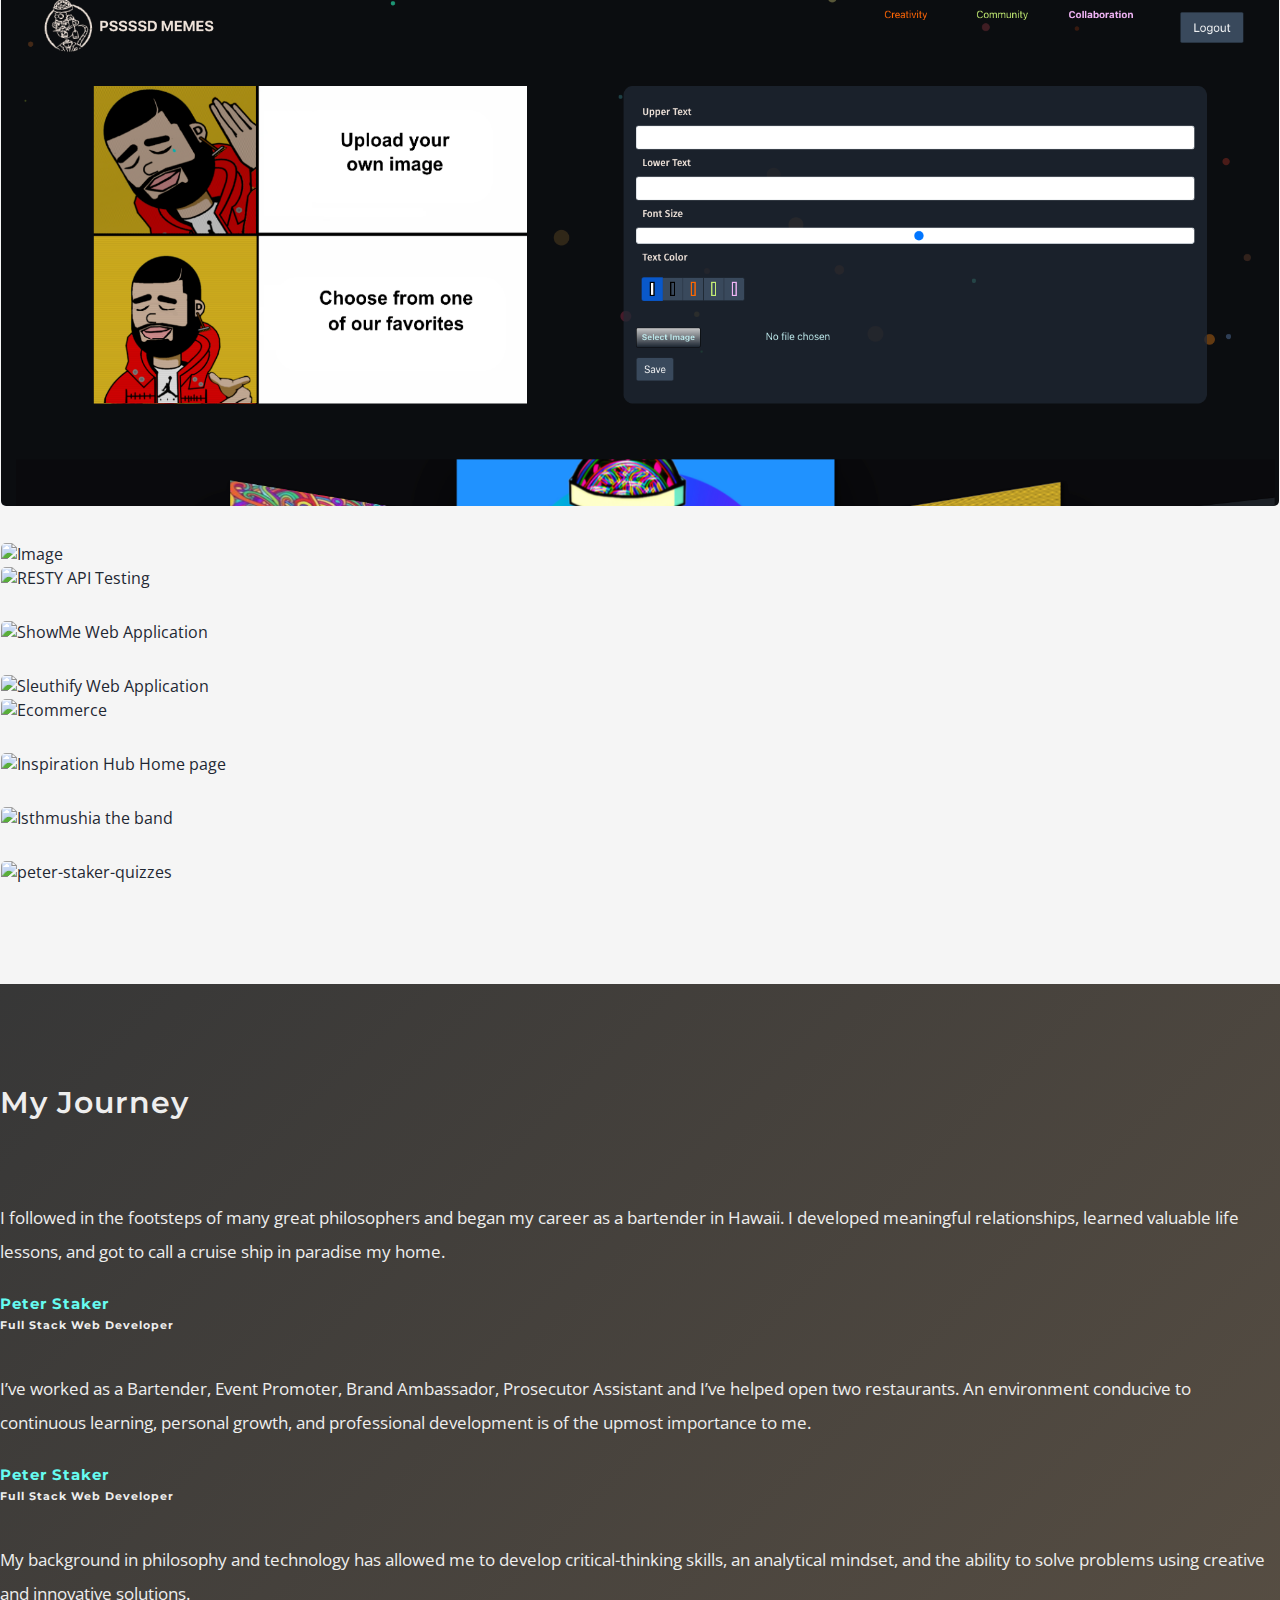
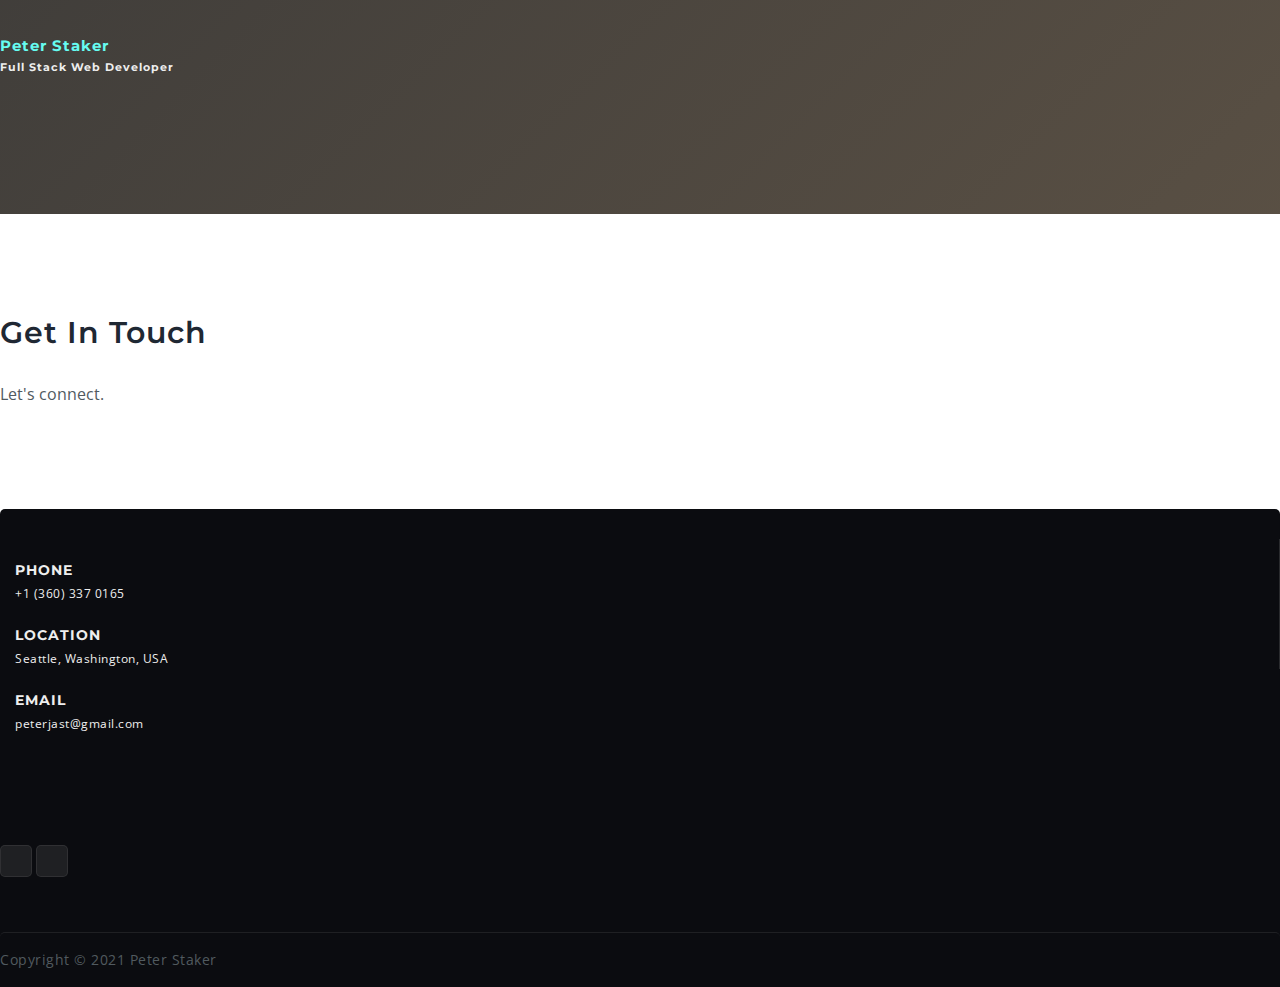
==== commit 647c1dc5: "update projects" ====
--- a/index.html
+++ b/index.html
@@ -5,9 +5,9 @@
     <meta charset="utf-8">
     <meta name="viewport" content="width=device-width, initial-scale=1, shrink-to-fit=no">
 
-    <title>Full Stakes Design</title>
-
-    <link rel="shortcut icon" href="images/icon.png" type="image/x-icon">
+    <title>Peter Staker</title>
+
+    <link rel="shortcut icon" href="./images/favicon.ico" type="image/x-icon">
 
     <link rel="stylesheet" href="css/bootstrap.min.css">
     <link rel="stylesheet" href="https://fonts.googleapis.com/css?family=Open+Sans:300,400,600,700,800">
@@ -35,9 +35,9 @@
     <nav class="navbar navbar-expand-md">
       <div class="container">
 
-        <a class="logo" href="https://www.linkedin.com/in/peterjast/">
+        <!-- <a class="logo" href="https://www.linkedin.com/in/peterjast/">
           <img src="images/logo.png" alt="logo" />
-        </a>
+        </a> -->
 
         <button class="navbar-toggler" type="button" data-toggle="collapse" data-target="#navbarNav" aria-controls="navbarNav" aria-expanded="false" aria-label="Toggle navigation">
           <span class="menu-icon"><i class="fas fa-bars"></i></span>
@@ -70,7 +70,7 @@
       </div>
     </nav>
 
-    <header class="header bg-prop section-overlay a-gradient" data-scroll-index="0">
+    <header class="header bg-prop section-overlay" data-scroll-index="0">
      
       <div id="particles-js"></div>
      
@@ -82,13 +82,12 @@
             <img class="img-thumbnail rounded-circle" src="images/pete.jpg" alt="Image" />
 
             <h1>Peter Staker</h1>
-            <h2>Full Stack Web Developer</h2>
 
             <div class="social-media">
               <a href="https://www.linkedin.com/in/peterjast/"><span><i class="ti-linkedin"></i></span></a>
               <a href="https://github.com/peterjast"><span><i class="ti-github"></i></span></a>
-              <a href="https://www.facebook.com/peterjast"><span><i class="ti-facebook"></i></span></a>
-              <a href="https://www.instagram.com/peteysnakes/?hl=en"><span><i class="ti-instagram"></i></span></a>
+              <!-- <a href="https://www.facebook.com/peterjast"><span><i class="ti-facebook"></i></span></a>
+              <a href="https://www.instagram.com/peteysnakes/?hl=en"><span><i class="ti-instagram"></i></span></a> -->
             </div>
 
           </div>
@@ -101,18 +100,18 @@
 
         <div class="section-head wow zoomIn" data-wow-offset="200">
           <h3>About Me</h3>
-          <h6>Web Development and Design</h6>
+          <h6 class="about-sub">Software Developer, Technology Enthusiast, Philosopher</h6>
         </div>
 
         <div class="row">
 
           <div class="col-lg-7">
             <div class="intro mb-md-50 wow fadeInLeft">
-              <p>Hi, I’m Peter Staker – welcome to my corner of the internet, built and maintained out of the Pacific Northwest. Seattle’s thriving tech and food communities shape much of how I approach my life and my work. A good meal is often the result of complex and diverse flavors and techniques, but sometimes a few ingredients and simple preparations can be the just what you need to hit the spot. Web development and design require a broad understanding of concepts, but sometimes a streamlined approach is the slice of cheese pizza we all need.</p>
+              <p>Hi, I’m Peter Staker – welcome to my corner of the internet, built and maintained out of the Pacific Northwest. Seattle’s thriving tech and food communities shape much of how I approach my life and my work. A good meal is often the result of complex and diverse flavors and techniques, but sometimes a few ingredients and simple preparations can be the just what you need to hit the spot. Development and design require a broad understanding of concepts, but sometimes a streamlined approach is the slice of cheese pizza we all need.</p>
 
               <div class="details row">
                 <div class="item col-sm-6">
-                  <p><span class="icon"><i class="ti-calendar"></i></span>Age: 27</p>
+                  <p><span class="icon"><i class="ti-calendar"></i></span>Age: 28</p>
                 </div>
                 <div class="item col-sm-6">
                   <p><span class="icon"><i class="ti-map"></i></span>From: Seattle, Washington</p>
@@ -138,15 +137,15 @@
           <div class="col-lg-5">
             <div class="skills">
               <div class="prog-item">
-                <p>Branding</p>
+                <p>Development</p>
                 <div class="skill-progress"><span data-value='100%'></span></div>
               </div>
               <div class="prog-item">
-                <p>Web Design</p>
+                <p>Design</p>
                 <div class="skill-progress"><span data-value='100%'></span></div>
               </div>
               <div class="prog-item">
-                <p>Development</p>
+                <p>Innovation</p>
                 <div class="skill-progress"><span data-value='100%'></span></div>
               </div>
             </div>
@@ -174,7 +173,7 @@
             <div class="item mb-30 mb-sm-50 wow fadeInLeft" data-wow-offset="200">
               <span class="icon"><i class="ti-write"></i></span>
               <h5 class="sub-heading">Branding</h5>
-              <p>With the power of branding, we can express your vision and help you stand out from the competition.</p>
+              <p class="grey-text">With the power of branding, express your vision and stand out from the competition.</p>
             </div>
           </div>
 
@@ -182,7 +181,7 @@
             <div class="item mb-30 mb-sm-50 wow fadeInUp" data-wow-offset="200">
               <span class="icon"><i class="ti-desktop"></i></span>
               <h5 class="sub-heading">Web Design</h5>
-              <p>Using industry-leading design principles, I'll create a stunning experience that's sure to engage users and leave a positive lasting impression.</p>
+              <p class="grey-text">Using industry-leading design principles, create a stunning experience and make a statement.</p>
             </div>
           </div>
 
@@ -190,7 +189,7 @@
             <div class="item mb-30 mb-sm-50 wow fadeInRight" data-wow-offset="200">
               <span class="icon"><i class="ti-settings"></i></span>
               <h5 class="sub-heading">Development</h5>
-              <p>This is where creativity meets technology. Let's transform your ideas into something dynamic, functional and innovative.</p>
+              <p class="grey-text">Where creativity meets technology. Transform an idea into a dynamic, functional and innovative application.</p>
             </div>
           </div>
 
@@ -206,23 +205,20 @@
           <div class="col-lg-4 col-md-4">
             <div class="item mb-md-50">
               <span class="icon"><i class="ti-ruler-pencil"></i></span>
-              <h6> Design.</h6>
+              <h6>Design.</h6>
             </div>
           </div>
 
           <div class="col-lg-4 col-md-4">
             <div class="item mb-md-50">
               <span class="icon"><i class="ti-light-bulb"></i></span>
-            <!--  <h4 class="number">9</h4> -->
-              <h6><!-- Increased Productivity --> Innovate.</h6>
+              <h6>Innovate.</h6>
             </div>
           </div>
 
           <div class="col-lg-4 col-md-4">
             <div class="item mb-sm-50">
               <span class="icon"><i class="ti-rocket"></i></span>
-             <!-- <h4 class="number">19</h4>
-              <h6>Resume Downloads</h6> -->
               <h6>Create.</h6>
             </div>
           </div>
@@ -245,12 +241,178 @@
 
         <div class="filtering">
           <span data-filter='*' class="active">All</span>
-          <span data-filter='.brand'>Personal Projects</span>
-          <span data-filter='.web'>Team Projects</span>
+          <span data-filter='.web'>Apps</span>
           <span data-filter='.graphic'>Design</span>
         </div>
 
         <div class="gallery row">
+
+          <div class="col-lg-4 col-md-6 item web">
+            <div class="item-img mb-30 mb-sm-50">
+
+              <img src="./images/possessedmemes.png" alt="meme sharing application for the posse" />
+
+              <div class="top-overlay"></div>
+              <div class="bottom-overlay"></div>
+
+              <div class="overlay-info v-middle">
+                <h5 class="sub-heading">Possessed Memes</h5>
+                <div class="icons">
+                  <a href="https://pssssdmemes.netlify.app/">
+                    <span class="icon"><i class="fas fa-link"></i></span>
+                  </a>
+                  <a href="https://github.com/peterjstaker/Me-Memes-FrontEnd">
+                    <span class="icon"><i class="ti-github"></i></span>
+                  </a>
+                </div>
+              </div>
+
+            </div>
+          </div>
+
+          <div class="col-lg-4 col-md-6 item web">
+            <div class="item-img mb-sm-50">
+
+              <img src="./images/planhub.jpeg" alt="Image" />
+
+              <div class="top-overlay"></div>
+              <div class="bottom-overlay"></div>
+
+              <div class="overlay-info v-middle">
+                <h5 class="sub-heading">PlanHub</h5>
+                <div class="icons">
+                  <a href="https://safe-sea-10677.herokuapp.com/login">
+                    <span class="icon"><i class="fas fa-link"></i></span>
+                  </a>
+                  <a href="https://github.com/peterjast/plan-hub">
+                    <span class="icon"><i class="ti-github"></i></span>
+                  </a>
+                </div>
+              </div>
+
+            </div>
+          </div> 
+
+          <div class="col-lg-4 col-md-6 item web">
+            <div class="item-img mb-30 mb-sm-50">
+
+              <img src="./images/rest.png" alt="RESTY API Testing" />
+
+              <div class="top-overlay"></div>
+              <div class="bottom-overlay"></div>
+
+              <div class="overlay-info v-middle">
+                <h5 class="sub-heading">RESTY - API Testing Tool</h5>
+                <div class="icons">
+                  <a href="https://ps-resty.netlify.app/">
+                    <span class="icon"><i class="fas fa-link"></i></span>
+                  </a>
+                  <a href="https://github.com/peterjast/resty">
+                    <span class="icon"><i class="ti-github"></i></span>
+                  </a>
+                </div>
+              </div>
+
+            </div>
+          </div>
+
+        <div class="gallery row">
+
+          <div class="col-lg-4 col-md-6 item web">
+            <div class="item-img mb-30 mb-sm-50">
+
+              <img src="./images/showme.jpeg" alt="ShowMe Web Application" />
+
+              <div class="top-overlay"></div>
+              <div class="bottom-overlay"></div>
+
+              <div class="overlay-info v-middle">
+                <h5 class="sub-heading">ShowMe</h5>
+                <div class="icons">
+                  <a href="https://showmethemovies.netlify.app/">
+                    <span class="icon"><i class="fas fa-link"></i></span>
+                  </a>
+                  <a href="https://github.com/Team-Espresso/ShowMe">
+                    <span class="icon"><i class="ti-github"></i></span>
+                  </a>
+                </div>
+              </div>
+
+            </div>
+          </div>
+
+          <div class="col-lg-4 col-md-6 item web">
+            <div class="item-img mb-md-30 mb-sm-50">
+  
+              <img src="./images/sleuth.jpeg" alt="Sleuthify Web Application" />
+  
+              <div class="top-overlay"></div>
+              <div class="bottom-overlay"></div>
+  
+              <div class="overlay-info v-middle">
+                <h5 class="sub-heading">Sleuthify</h5>
+                <div class="icons">
+                  <a href="https://sleuthify.netlify.app/">
+                    <span class="icon"><i class="fas fa-link"></i></span>
+                  </a>
+                  <a href="https://github.com/peterjast/sleuthify">
+                    <span class="icon"><i class="ti-github"></i></span>
+                  </a>
+                </div>
+              </div>
+  
+            </div>
+          </div>
+
+          <div class="col-lg-4 col-md-6 item web">
+            <div class="item-img mb-30 mb-sm-50">
+
+              <img src="./images/store.png" alt="Ecommerce" />
+
+              <div class="top-overlay"></div>
+              <div class="bottom-overlay"></div>
+
+              <div class="overlay-info v-middle">
+                <h5 class="sub-heading">Ecommerce Store</h5>
+                <div class="icons">
+                  <a href="https://ps-storefront.netlify.app/">
+                    <span class="icon"><i class="fas fa-link"></i></span>
+                  </a>
+                  <a href="https://github.com/peterjast/storefront">
+                    <span class="icon"><i class="ti-github"></i></span>
+                  </a>
+                </div>
+              </div>
+
+            </div>
+          </div>
+
+      </div>
+
+        <div class="gallery row">
+
+          <div class="col-lg-4 col-md-6 item web">
+            <div class="item-img mb-30 mb-sm-50">
+
+              <img src="./images/InspirationHub.png" alt="Inspiration Hub Home page" />
+
+              <div class="top-overlay"></div>
+              <div class="bottom-overlay"></div>
+
+              <div class="overlay-info v-middle">
+                <h5 class="sub-heading">InspirationHub</h5>
+                <div class="icons">
+                  <a href="https://inspirationhub.github.io/inspiration-hub/">
+                    <span class="icon"><i class="fas fa-link"></i></span>
+                  </a>
+                  <a href="https://github.com/InspirationHub/inspiration-hub">
+                    <span class="icon"><i class="ti-github"></i></span>
+                  </a>
+                </div>
+              </div>
+
+            </div>
+          </div>
 
           <div class="col-lg-4 col-md-6 item graphic">
             <div class="item-img mb-30 mb-sm-50">
@@ -274,107 +436,10 @@
             </div>
           </div>
 
-          <div class="col-lg-4 col-md-6 item brand">
-            <div class="item-img mb-30 mb-sm-50">
-
-              <img src="./images/scraper.png" alt="Image" />
-
-              <div class="top-overlay"></div>
-              <div class="bottom-overlay"></div>
-
-              <div class="overlay-info v-middle">
-                <h5 class="sub-heading">NYT Webscraper</h5>
-                <div class="icons">
-                  <a href="https://still-caverns-28024.herokuapp.com/">
-                    <span class="icon"><i class="fas fa-link"></i></span>
-                  </a>
-                  <a href=" https://github.com/peterjast/scraper">
-                    <span class="icon"><i class="ti-github"></i></span>
-                  </a>
-                </div>
-              </div>
-
-            </div>
-          </div>
-
-          <div class="col-lg-4 col-md-6 item brand">
-            <div class="item-img mb-30 mb-sm-50">
-
-              <img src="./images/Google Books.png" alt="Image" />
-
-              <div class="top-overlay"></div>
-              <div class="bottom-overlay"></div>
-
-              <div class="overlay-info v-middle">
-                <h5 class="sub-heading">Google Books Search</h5>
-                <div class="icons">
-                  <a href="https://stark-oasis-61890.herokuapp.com/">
-                    <span class="icon"><i class="fas fa-link"></i></span>
-                  </a>
-                  <a href="https://github.com/peterjast/Google-Books-Search">
-                    <span class="icon"><i class="ti-github"></i></span>
-                  </a>
-                </div>
-              </div>
-
-            </div>
-          </div>                    
-
-        </div>  
-
-        <div class="gallery row">
-
-
-          <div class="col-lg-4 col-md-6 item brand">
-            <div class="item-img mb-md-30 mb-sm-50">
-
-              <img src="./images/react-click.png" alt="Image" />
-
-              <div class="top-overlay"></div>
-              <div class="bottom-overlay"></div>
-
-              <div class="overlay-info v-middle">
-                <h5 class="sub-heading">React Card Game</h5>
-                <div class="icons">
-                  <a href="https://peterjast.github.io/react-click-game/">
-                    <span class="icon"><i class="fas fa-link"></i></span>
-                  </a>
-                  <a href="https://github.com/peterjast/react-click-game">
-                    <span class="icon"><i class="ti-github"></i></span>
-                  </a>
-                </div>
-              </div>
-
-            </div>
-          </div>
-
-          <div class="col-lg-4 col-md-6 item web">
-            <div class="item-img mb-sm-50">
-
-              <img src="./images/crayonsideways.jpg" alt="Image" />
-
-              <div class="top-overlay"></div>
-              <div class="bottom-overlay"></div>
-
-              <div class="overlay-info v-middle">
-                <h5 class="sub-heading">PlanHub</h5>
-                <div class="icons">
-                  <a href="https://safe-sea-10677.herokuapp.com/login">
-                    <span class="icon"><i class="fas fa-link"></i></span>
-                  </a>
-                  <a href="https://github.com/peterjast/project_2">
-                    <span class="icon"><i class="ti-github"></i></span>
-                  </a>
-                </div>
-              </div>
-
-            </div>
-          </div> 
-          
           <div class="col-lg-4 col-md-6 item graphic">
             <div class="item-img mb-md-30 mb-sm-50">
 
-              <img src="./images/quiz.png" alt="Image" />
+              <img src="./images/quiz.png" alt="peter-staker-quizzes" />
 
               <div class="top-overlay"></div>
               <div class="bottom-overlay"></div>
@@ -392,9 +457,10 @@
               </div>
 
             </div>
-          </div> 
-        
-        </div>  
+          </div>
+        </div>        
+
+
         
       </div>
     </section>
@@ -412,19 +478,19 @@
             <div class="owl-carousel owl-theme">
 
               <div class="item">
-                <p>I studied philosophy at the University of Washington. Although intellectually and morally satisfying, career options in Philosophy are pretty limited. I followed in the footsteps of many philosophers before me and began my career as a bartender. This led me to Hawaii, where I spent time working on a cruise ship. I made some great friends along the way and got to fulfill a lifelong dream of exploring and experiencing the Hawaiian Islands.</p>
+                <p>I followed in the footsteps of many great philosophers and began my career as a bartender in Hawaii. I developed meaningful relationships, learned valuable life lessons, and got to call a cruise ship in paradise my home.</p>
                 <h5>Peter Staker</h5>
                 <h6>Full Stack Web Developer</h6>
               </div>
 
               <div class="item">
-                <p>I’ve worked as an Event Promoter, a Brand Ambassador, a Prosecutor Assistant and I’ve helped open two restaurants.  Bartending can be a fun and rewarding profession, but I crave change and knowledge. Web design and development have proved to be a fun and challenging endeavor. The communication between humans and computers is constantly evolving and I look forward to the consistent pursuit of knowledge and mastery that this field requires.</p>  
+                <p>I’ve worked as a Bartender, Event Promoter, Brand Ambassador, Prosecutor Assistant and I’ve helped open two restaurants. An environment conducive to continuous learning, personal growth, and professional development is of the upmost importance to me.</p>  
                 <h5>Peter Staker</h5>
                 <h6>Full Stack Web Developer</h6>
               </div>
 
               <div class="item">
-                <p>When one decides to view the world as a classroom and humanity as a teacher, the potential for personal growth and acquisition of knowledge is infinite. My background in philosophy provides me with the thirst for knowledge and logical way of thinking that is necessary to succeed in this industry.</p>
+                <p>My background in philosophy and technology has allowed me to develop critical-thinking skills, an analytical mindset, and the ability to solve problems using creative and innovative solutions.</p>
                 <h5>Peter Staker</h5>
                 <h6>Full Stack Web Developer</h6>
               </div>
@@ -448,51 +514,6 @@
           </div>
         </div>
 
-        <!-- <div class="row">
-          <div class="col-lg-8 mx-auto">
-            <form class='form wow fadeInDown' data-wow-offset="100" id='contact-form' method='post' action="contact.php">
-              <div class="messages"></div>
-
-              <div class="controls">
-
-                <div class="row">
-                  <div class="col-md-6">
-                    <div class="form-group">
-                      <input id="form_name" type="text" name="name" placeholder="Name *" required="required" data-error="Name is required.">
-                      <div class="help-block with-errors"></div>
-                    </div>
-                  </div>
-                  <div class="col-md-6">
-                    <div class="form-group">
-                      <input id="form_email" type="email" name="email" placeholder="Email *" required="required" data-error="Valid email is required.">
-                      <div class="help-block with-errors"></div>
-                    </div>
-                  </div>
-                </div>
-
-                <div class="row">
-                  <div class="col-md-12">
-                    <div class="form-group">
-                      <input id="form_subject" type="text" name="subject" placeholder="Subject">
-                      <div class="help-block with-errors"></div>
-                    </div>
-                  </div>
-                  <div class="col-md-12">
-                    <div class="form-group">
-                      <textarea id="form_message" name="message" placeholder="Message *" rows="4" required="required" data-error="Please, leave me a message."></textarea>
-                      <div class="help-block with-errors"></div>
-                    </div>
-                  </div>
-                  <div class="col-md-12">
-                    <input type="submit" id="submit" value="Send Message">
-                  </div>
-                </div>
-
-              </div>
-            </form>
-          </div> 
-        </div> -->
-
         <div class="contact-info">
             <div class="row no-gutters">
 
@@ -524,26 +545,18 @@
       <div class="container">
 
         <div class="main-footer wow fadeInUp" data-wow-offset="50">
-
-          <a class="logo" href="#">
-            <img src="images/logo.png" alt="logo" />
-          </a>
-
           <div class="social-media">
             <a href="https://www.linkedin.com/in/peterjast/"><span><i class="ti-linkedin"></i></span></a>
             <a href="https://github.com/peterjast"><span><i class="ti-github"></i></span></a>
-            <a href="https://www.facebook.com/peterjast"><span><i class="ti-facebook"></i></span></a>
-            <a href="https://www.instagram.com/peteysnakes/?hl=en"><span><i class="ti-instagram"></i></span></a>
-          </div>
-
-        </div>
-
-        <p class="copyright">Copyright &copy; 2020 Peter Staker</p>
+          </div>
+
+        </div>
+
+        <p class="copyright">Copyright &copy; 2021 Peter Staker</p>
 
       </div>
     </footer>
 
-    <!-- <script src="https://www.gstatic.com/firebasejs/5.8.3/firebase.js"></script> -->
     <script src="js/jquery-3.3.1.min.js"></script>
     <script src="js/popper.min.js"></script>
     <script src="js/bootstrap.min.js"></script>
@@ -556,10 +569,7 @@
     <script src="js/wow.min.js"></script>
     <script src="js/particles.min.js"></script>
     <script src="js/app.js"></script>
-    <script src="js/validator.js"></script>
     <script src="js/custom.js"></script>
-    <!-- <script src="js/videopopup.js"></script>  -->
-    <!-- <script src="js/firebase.js"></script> -->
 
     <script>
       new WOW().init();
--- a/css/style.css
+++ b/css/style.css
@@ -0,0 +1,983 @@
+* {
+  padding: 0;
+  margin: 0;
+  text-decoration: none !important;
+  list-style: none !important;
+  outline: none !important;
+}
+
+img {
+  width: 100%;
+  height: auto;
+}
+
+span, a, a:hover, a:focus {
+  display: inline-block;
+  color: inherit;
+}
+
+body {
+  font-family: "Open Sans", sans-serif;
+  color: #EEE;
+  overflow-x: hidden !important;
+}
+
+h1{
+  color: #EEE;
+}
+
+h1, h2, h3, h4, h5, h6 {
+  font-family: "Montserrat", sans-serif;
+  letter-spacing: 1px;
+  margin: 0;
+}
+
+p {
+  color: #515A5F;
+  line-height: 1.7;
+  margin: 0;
+}
+
+.grey-text {
+  color: #C5C6C7;
+}
+
+.section-padding {
+  padding: 100px 0;
+}
+
+.section-head {
+  margin-bottom: 80px;
+}
+.section-head h3 {
+  font-size: 30px;
+  font-weight: 600;
+  margin-bottom: 30px;
+}
+
+.sub-heading {
+  font-size: 18px;
+  margin-bottom: 15px;
+}
+
+.v-middle {
+  position: absolute;
+  width: 100%;
+  top: 50%;
+  left: 0;
+  -webkit-transform: translate(0%, -50%);
+  transform: translate(0%, -50%);
+}
+
+.mb-30 {
+  margin-bottom: 30px;
+}
+
+.bg-prop {
+  background-size: cover;
+  background-repeat: no-repeat;
+  background-attachment: fixed;
+}
+
+/* Section Overlay ----------------------------------------------*/
+.section-overlay {
+  position: relative;
+}
+.section-overlay:after {
+  content: "";
+  position: absolute;
+  top: 0;
+  right: 0;
+  bottom: 0;
+  left: 0;
+  z-index: 1;
+}
+.section-overlay .container {
+  position: relative;
+  z-index: 9;
+}
+
+/* Dark */
+.dark:after {
+  background: rgba(33, 33, 33, 0.8);
+}
+
+/* Gradient */
+.gradient:after {
+  background: linear-gradient(-45deg, rgba(2, 61, 67, 0.9), rgba(69, 51, 29, 0.8), rgba(33, 33, 33, 0.9));
+}
+
+/* Animated Gradient */
+.a-gradient:after {
+  background-size: 300% 300% !important;
+  background: linear-gradient(-45deg, rgba(2, 61, 67, 0.9), rgba(69, 51, 29, 0.8), rgba(33, 33, 33, 0.9));
+  -webkit-animation: a-gradient 15s ease infinite;
+  animation: a-gradient 15s ease infinite;
+}
+
+@-webkit-keyframes a-gradient {
+  0% {
+    background-position: 0% 50%;
+  }
+  50% {
+    background-position: 100% 50%;
+  }
+  100% {
+    background-position: 0% 50%;
+  }
+}
+@keyframes a-gradient {
+  0% {
+    background-position: 0% 50%;
+  }
+  50% {
+    background-position: 100% 50%;
+  }
+  100% {
+    background-position: 0% 50%;
+  }
+}
+
+/* Buttons ------------------------------------------------------*/
+.bg-button,
+.border-button {
+  font-size: 15px;
+  letter-spacing: 0.5px;
+  padding: 8px 15px;
+  margin-top: 3px;
+  margin-right: 3px;
+  border: 1px solid #66FCF1;
+  border-radius: 5px;
+  position: relative;
+  z-index: 3;
+  overflow: hidden;
+  -webkit-transition: all 0.5s;
+  transition: all 0.5s;
+}
+.bg-button span,
+.border-button span {
+  position: relative;
+  z-index: 2;
+}
+.bg-button:before, .bg-button:after,
+.border-button:before,
+.border-button:after {
+  content: "";
+  position: absolute;
+  left: 0;
+  width: 100%;
+  height: 0;
+  z-index: 1;
+  -webkit-transition: all 0.5s;
+  transition: all 0.5s;
+}
+.bg-button:before,
+.border-button:before {
+  top: 0;
+}
+.bg-button:after,
+.border-button:after {
+  bottom: 0;
+}
+.bg-button:hover:before, .bg-button:hover:after,
+.border-button:hover:before,
+.border-button:hover:after {
+  height: 55%;
+}
+
+.bg-button {
+  background: #66FCF1;
+  color: #0B0C10 !important;
+}
+.bg-button:before, .bg-button:after {
+  background: #0B0C10;
+}
+.bg-button:hover {
+  background: #0B0C10;
+}
+.bg-button:hover span {
+  color: #66FCF1;
+}
+
+.border-button {
+  background: #0B0C10;
+  color: #66FCF1 !important;
+}
+.border-button:before, .border-button:after {
+  background: #66FCF1
+}
+.border-button:hover {
+  background: #66FCF1
+}
+.border-button:hover span {
+  color: #0B0C10;
+}
+
+/* Animated Headline --------------------------------------------*/
+.cd-headline {
+  font-size: 3rem;
+  line-height: 1.2;
+}
+
+@media only screen and (min-width: 768px) {
+  .cd-headline {
+    font-size: 4.4rem;
+    font-weight: 300;
+  }
+}
+@media only screen and (min-width: 1170px) {
+  .cd-headline {
+    font-size: 6rem;
+  }
+}
+.cd-words-wrapper {
+  display: inline-block;
+  position: relative;
+  text-align: left;
+}
+
+.cd-words-wrapper b {
+  display: inline-block;
+  position: absolute;
+  white-space: nowrap;
+  left: 0;
+  top: 0;
+}
+
+.cd-words-wrapper b.is-visible {
+  position: relative;
+}
+
+.no-js .cd-words-wrapper b {
+  opacity: 0;
+}
+
+.no-js .cd-words-wrapper b.is-visible {
+  opacity: 1;
+}
+
+/* xclip */
+.cd-headline.clip span {
+  display: inline-block;
+  padding: 0.2em 0;
+}
+
+.cd-headline.clip .cd-words-wrapper {
+  overflow: hidden;
+  vertical-align: top;
+}
+
+.cd-headline.clip .cd-words-wrapper::after {
+  /* line */
+  content: "";
+  position: absolute;
+  top: 0;
+  right: 0;
+  width: 2px;
+  height: 100%;
+  background: #e74404;
+}
+
+.cd-headline.clip b {
+  opacity: 0;
+}
+
+.cd-headline.clip b.is-visible {
+  opacity: 1;
+}
+
+/* Preloader ----------------------------------------------------*/
+.loading {
+  position: fixed;
+  top: 0;
+  left: 0;
+  height: 100%;
+  width: 100%;
+  background: #0B0C10;
+  z-index: 9999999;
+}
+.loading .load-circle {
+  margin: 0 auto;
+  width: 50px;
+  height: 50px;
+  line-height: 50px;
+  border-radius: 50%;
+  border-left: 2px solid #66fcf1;
+  border-top: 2px solid #66fcf1;
+  border-right: 2px solid rgba(33, 33, 33, 0.1);
+  border-bottom: 2px solid rgba(33, 33, 33, 0.1);
+  -webkit-animation: rotate 1.2s linear infinite;
+  animation: rotate 1.2s linear infinite;
+}
+
+@-webkit-keyframes rotate {
+  0% {
+    -webkit-transform: rotate(0deg);
+    transform: rotate(0deg);
+  }
+  100% {
+    -webkit-transform: rotate(360deg);
+    transform: rotate(360deg);
+  }
+}
+@keyframes rotate {
+  0% {
+    -webkit-transform: rotate(0deg);
+    transform: rotate(0deg);
+  }
+  100% {
+    -webkit-transform: rotate(360deg);
+    transform: rotate(360deg);
+  }
+}
+
+/* Button Top ---------------------------------------------------*/
+.button-top {
+  position: fixed;
+  right: 20px;
+  bottom: 20px;
+  z-index: 99999;
+  width: 40px;
+  height: 40px;
+  line-height: 41px;
+  text-align: center;
+  background: #515A5F;
+  color: #0B0C10;
+  border-radius: 5px;
+  opacity: 0.5;
+  cursor: pointer;
+  -webkit-transition: all 0.5s;
+  transition: all 0.5s;
+  display: none;
+}
+.button-top:hover {
+  opacity: 0.8;
+}
+
+/*-----------------------------------------------------------------
+[ End Global ]
+-----------------------------------------------------------------*/
+/*-----------------------------------------------------------------
+[ 02 - Start Navbar ]
+-----------------------------------------------------------------*/
+.navbar {
+  position: absolute;
+  top: 0;
+  left: 0;
+  width: 100%;
+  z-index: 999;
+  padding: 20px 0;
+}
+.navbar .logo {
+  width: 90px;
+  height: 40px;
+  line-height: 40px;
+  margin-right: 15px;
+}
+.navbar .menu-icon {
+  color: #0B0C10;
+}
+.navbar .navbar-nav .nav-link {
+  color: #EEE;
+  font-size: 15px;
+  -webkit-transition: all 0.5s;
+  transition: all 0.5s;
+}
+.navbar .navbar-nav .active {
+  color: #66fcf1 !important;
+}
+
+.nav-scroll {
+  background: #0B0C10;
+  border-bottom: 1px solid rgba(12, 12, 12, 0.04);
+  position: fixed;
+  top: 0;
+  left: 0;
+  width: 100%;
+  -webkit-transition: all 0.5s;
+  transition: all 0.5s;
+}
+.nav-scroll .menu-icon {
+  color: #EEE;
+}
+.nav-scroll .navbar-nav .nav-link {
+  color: #EEE;
+}
+
+/*-----------------------------------------------------------------
+[ End Navbar ]
+-----------------------------------------------------------------*/
+/*-----------------------------------------------------------------
+[ 03 - Start Header ]
+-----------------------------------------------------------------*/
+.header {
+  background-image: url("../images/bg.jpg");
+  overflow: hidden;
+  height: 100vh;
+}
+.header .v-middle {
+  overflow: hidden;
+  z-index: 9;
+}
+.header .caption {
+  margin-top: 50px;
+}
+.header .caption img {
+  width: 100px;
+  height: 100px;
+  background: transparent;
+  margin-bottom: 20px;
+}
+.header .caption h1 {
+  color: #EEE;
+  font-size: 50px;
+  font-weight: 700;
+  text-transform: uppercase;
+  margin-bottom: 10px;
+}
+.header .caption h2 {
+  color: #EEE;
+  font-size: 18px;
+  font-weight: 500;
+  line-height: 1.2;
+  margin-bottom: 20px;
+}
+.header .caption h2 b {
+  font-weight: 500;
+}
+.header .caption .social-media span {
+  color: #66fcf1;
+  background: rgba(117, 117, 117, 0.1);
+  font-size: 13px;
+  height: 30px;
+  width: 30px;
+  line-height: 31px;
+  border: 1px solid rgba(117, 117, 117, 0.2);
+  border-radius: 5px;
+  -webkit-transition: all 0.3s;
+  transition: all 0.3s;
+}
+.header .caption .social-media span:hover {
+  color: #0B0C10;
+  background: #66fcf1;
+}
+
+#particles-js {
+  width: 100%;
+  height: 100%;
+  background: transparent;
+  z-index: 9;
+}
+
+/*-----------------------------------------------------------------
+[ End Header ]
+-----------------------------------------------------------------*/
+/*-----------------------------------------------------------------
+[ 04 - Start About ]
+-----------------------------------------------------------------*/
+.about {
+  overflow: hidden;
+}
+.about .section-head {
+  margin-bottom: 20px;
+}
+.about .section-head h3 {
+  color: #1F2833;
+  margin-bottom: 5px;
+}
+.about .intro .details {
+  margin: 20px 0;
+}
+.about .intro .details .item {
+  margin: 5px 0;
+}
+.about .intro .details .item .icon {
+  margin-right: 10px;
+}
+.about .skills .prog-item {
+  margin-bottom: 25px;
+}
+.about .skills .prog-item:last-child {
+  margin-bottom: 0;
+}
+.about .skills .prog-item p {
+  margin-bottom: 5px;
+}
+.about .skills .prog-item .skill-progress {
+  position: relative;
+  height: 2px;
+  width: 100%;
+  border-radius: 5px;
+  background: #EEE;
+}
+.about .skills .prog-item .skill-progress span {
+  position: absolute;
+  top: 0;
+  left: 0;
+  width: 10%;
+  height: 100%;
+  background: #66fcf1;
+  border-radius: 5px;
+  -webkit-transition: all 1s;
+  transition: all 1s;
+}
+.about .skills .prog-item .skill-progress span:after {
+  content: attr(data-value);
+  position: absolute;
+  right: 0;
+  top: -23px;
+  font-size: 12px;
+  color: #757575;
+}
+
+/*-----------------------------------------------------------------
+[ End About ]
+-----------------------------------------------------------------*/
+/*-----------------------------------------------------------------
+[ 05 - Start Services ]
+-----------------------------------------------------------------*/
+.services {
+  color: #1F2833;
+  background: #f5f5f5;
+  overflow: hidden;
+}
+.services .item {
+  color: #c5c6c5c7;
+  background: #0B0C10;
+  padding: 30px;
+  border: 1px solid #EEE;
+  border-radius: 5px;
+  -webkit-transition: all 0.5s;
+  transition: all 0.5s;
+}
+.services .item:hover {
+  -webkit-box-shadow: 0 12px 20px rgba(0, 0, 0, 0.15);
+  box-shadow: 0 12px 20px rgba(0, 0, 0, 0.15);
+}
+.services .item .icon {
+  color: #66fcf1;
+  font-size: 30px;
+  margin-bottom: 15px;
+  -webkit-transition: all 0.5s;
+  transition: all 0.5s;
+}
+
+/*-----------------------------------------------------------------
+[ End Services ]
+-----------------------------------------------------------------*/
+/*-----------------------------------------------------------------
+[ 06 - Start Counter ]
+-----------------------------------------------------------------*/
+.counter {
+  background-image: url("../images/bg.jpg");
+  overflow: hidden;
+  padding: 80px 0;
+}
+.counter .item .icon {
+  color: #66fcf1;
+  font-size: 30px;
+  margin-bottom: 5px;
+}
+.counter .item .number {
+  color: #66fcf1;
+  font-size: 28px;
+  font-weight: 600;
+  margin-bottom: 5px;
+}
+.counter .item h6 {
+  color: #EEE;
+}
+
+/*-----------------------------------------------------------------
+[ End Counter ]
+-----------------------------------------------------------------*/
+/*-----------------------------------------------------------------
+[ 07 - Start Portfolio ]
+-----------------------------------------------------------------*/
+
+#headerPopup{
+  width:75%;
+  margin:0 auto;
+}
+
+#headerPopup iframe{
+  width:100%;
+  margin:0 auto;
+}
+
+.portfolio {
+  color: #1F2833;
+  background: #f5f5f5;
+  overflow: hidden;
+}
+.portfolio .filtering {
+  color: #EEE;
+  margin-bottom: 50px;
+}
+.portfolio .filtering span {
+  font-size: 14px;
+  letter-spacing: 0.5px;
+  padding: 6px 15px;
+  background: #0B0C10;
+  border: 1px solid #EEE;
+  border-radius: 5px;
+  margin: 3px 1px;
+  cursor: pointer;
+  -webkit-transition: all 0.5s;
+  transition: all 0.5s;
+}
+.portfolio .filtering span.active {
+  color: #0B0C10;
+  background: #66fcf1;
+}
+.portfolio .item-img {
+  position: relative;
+  z-index: 1;
+  overflow: hidden;
+  padding: 1px;
+  border-radius: 5px;
+}
+.portfolio .item-img img {
+  border-radius: 5px;
+}
+.portfolio .item-img .top-overlay,
+.portfolio .item-img .bottom-overlay {
+  position: absolute;
+  left: 0;
+  width: 100%;
+  height: 75%;
+  background: rgba(255, 255, 255, 0.8);
+  z-index: 2;
+  opacity: 0;
+  -webkit-transition: all 0.5s;
+  transition: all 0.5s;
+}
+.portfolio .item-img .top-overlay {
+  top: -75%;
+}
+.portfolio .item-img .bottom-overlay {
+  bottom: -75%;
+}
+.portfolio .item-img:hover .top-overlay {
+  top: 0;
+  opacity: 1;
+}
+.portfolio .item-img:hover .bottom-overlay {
+  bottom: 0;
+  opacity: 1;
+}
+.portfolio .item-img .v-middle {
+  z-index: 3;
+}
+.portfolio .item-img .overlay-info {
+  opacity: 0;
+  -webkit-transition: all 0.5s;
+  transition: all 0.5s;
+}
+.portfolio .item-img .overlay-info h5 {
+  margin-bottom: 20px;
+}
+.portfolio .item-img .overlay-info .icon {
+  font-size: 14px;
+  color: rgba(33, 33, 33, 0.5);
+  height: 30px;
+  width: 30px;
+  line-height: 30px;
+  border: 1px solid rgba(33, 33, 33, 0.5);
+  border-radius: 5px;
+  margin: 0 2px;
+  -webkit-transition: all 0.5s;
+  transition: all 0.5s;
+}
+.portfolio .item-img .overlay-info .icon:hover {
+  color: #0B0C10;
+  background: #66fcf1;
+  border: 1px solid #66fcf1;
+}
+.portfolio .item-img:hover .overlay-info {
+  opacity: 1;
+}
+
+/*-----------------------------------------------------------------
+[ End Portfolio ]
+-----------------------------------------------------------------*/
+/*-----------------------------------------------------------------
+[ 08 - Start Testimonials ]
+-----------------------------------------------------------------*/
+.testimonials {
+  background-image: url("../images/bg.jpg");
+  overflow: hidden;
+}
+.testimonials .section-head h3 {
+  color: #EEE;
+}
+.testimonials .icon {
+  font-size: 22px;
+  color: #66fcf1;
+  background: #0B0C10;
+  width: 60px;
+  height: 55px;
+  line-height: 55px;
+  border: 1px solid #0B0C10;
+  border-radius: 10px;
+  margin-bottom: 50px;
+  position: relative;
+}
+.testimonials .icon:before {
+  content: "";
+  border-left: 10px solid transparent;
+  border-right: 10px solid transparent;
+  border-top: 13px solid #0B0C10;
+  position: absolute;
+  bottom: -13px;
+  left: 50%;
+  -webkit-transform: translateX(-50%);
+  transform: translateX(-50%);
+}
+.testimonials .item {
+  margin-bottom: 40px;
+}
+.testimonials .item p {
+  color: #EEE;
+  font-size: 17px;
+  line-height: 2;
+  margin-bottom: 25px;
+}
+.testimonials .item h5 {
+  color: #66fcf1;
+  font-size: 15px;
+  margin-bottom: 5px;
+}
+.testimonials .item h6 {
+  color: #EEE;
+  font-size: 11px;
+}
+.testimonials .owl-theme .owl-dots .owl-dot span {
+  background: transparent;
+  border: 1px solid #EEE;
+  margin: 0 3px;
+}
+.testimonials .owl-theme .owl-dots .owl-dot span:hover {
+  border: 1px solid #66fcf1;
+}
+.testimonials .owl-theme .owl-dots .owl-dot.active span {
+  background: #66fcf1;
+}
+
+/*-----------------------------------------------------------------
+[ End Testimonials ]
+-----------------------------------------------------------------*/
+/*-----------------------------------------------------------------
+[ 10 - Start Contact ]
+-----------------------------------------------------------------*/
+.contact {
+  color: #1F2833;
+  padding-top: 100px;
+  overflow: hidden;
+}
+.contact .form input,
+.contact .form textarea {
+  width: 100%;
+  padding: 10px;
+  border: 1px solid #EEE;
+  background: #f5f5f5;
+  font-size: 14px;
+  border-radius: 5px;
+  -webkit-box-shadow: none;
+  box-shadow: none;
+}
+.contact .form textarea {
+  height: 160px;
+  max-height: 160px;
+  max-width: 100%;
+}
+.contact .form input[type=submit] {
+  display: inline-block;
+  font-size: 15px;
+  letter-spacing: 0.5px;
+  background: #66fcf1;
+  border: 1px solid #66fcf1;
+  color: #0B0C10;
+  padding: 8px 10px;
+  width: 140px;
+  border-radius: 5px;
+  cursor: pointer;
+  -webkit-transition: all 0.5s;
+  transition: all 0.5s;
+}
+.contact .form input[type=submit]:hover {
+  opacity: 0.9;
+  border: 1px solid #0B0C10;
+}
+.contact .form .help-block {
+  font-size: 13px;
+  text-align: left;
+  color: #ff5050;
+  margin-top: 5px;
+}
+.contact .contact-info {
+  margin-top: 100px;
+  padding: 30px 0;
+  background: #0B0C10;
+  border-top-left-radius: 5px;
+  border-top-right-radius: 5px;
+  position: relative;
+}
+.contact .contact-info:before, .contact .contact-info:after {
+  content: "";
+  background: #EEE;
+  width: 15px;
+  height: 15px;
+  position: absolute;
+  bottom: 0;
+}
+.contact .contact-info:before {
+  left: -15px;
+  border-top-left-radius: 5px;
+}
+.contact .contact-info:after {
+  right: -15px;
+  border-top-right-radius: 5px;
+}
+.contact .contact-info .item {
+  padding: 0 15px;
+  position: relative;
+}
+.contact .contact-info .item:after {
+  content: "";
+  background: rgba(117, 117, 117, 0.3);
+  width: 1px;
+  height: 100%;
+  position: absolute;
+  right: 0;
+  bottom: 0;
+}
+.contact .contact-info .item:last-child:after {
+  display: none;
+}
+.contact .contact-info .item .icon {
+  color: #66fcf1;
+  font-size: 20px;
+  margin-bottom: 10px;
+}
+.contact .contact-info .item h6 {
+  color: #EEE;
+  font-size: 14px;
+  margin-bottom: 5px;
+  text-transform: uppercase;
+}
+.contact .contact-info .item p {
+  color: #EEE;
+  font-size: 12px;
+  letter-spacing: 0.5px;
+}
+
+/*-----------------------------------------------------------------
+[ End Contact ]
+-----------------------------------------------------------------*/
+/*-----------------------------------------------------------------
+[ 11 - Start Footer ]
+-----------------------------------------------------------------*/
+.footer {
+  background: #0B0C10;
+  overflow: hidden;
+}
+.footer .main-footer {
+  padding: 50px 0;
+  overflow: hidden;
+}
+.footer .main-footer .logo {
+  width: 100px;
+}
+.footer .main-footer .social-media {
+  margin-top: 30px;
+}
+.footer .main-footer .social-media span {
+  color: #EEE;
+  background: rgba(117, 117, 117, 0.2);
+  font-size: 13px;
+  height: 30px;
+  width: 30px;
+  line-height: 31px;
+  border: 1px solid rgba(117, 117, 117, 0.2);
+  border-radius: 5px;
+  -webkit-transition: all 0.3s;
+  transition: all 0.3s;
+}
+.footer .main-footer .social-media span:hover {
+  color: #0B0C10;
+  background: #66fcf1;
+}
+.footer .copyright {
+  font-size: 14px;
+  letter-spacing: 0.5px;
+  padding: 15px 0;
+  border-top: 1px solid rgba(117, 117, 117, 0.2);
+  border-radius: 5px;
+}
+
+/*-----------------------------------------------------------------
+[ End Footer ]
+-----------------------------------------------------------------*/
+/*-----------------------------------------------------------------
+[ 12 - Start Responsive ]
+-----------------------------------------------------------------*/
+@media (max-width: 991.98px) {
+  .mb-md-50 {
+    margin-bottom: 50px;
+  }
+
+  .mb-md-30 {
+    margin-bottom: 30px;
+  }
+
+  .contact-info .item:after {
+    display: none;
+  }
+
+  .bg-prop {
+    background-attachment: scroll !important;
+  }
+}
+
+@media (max-width: 767.98px) {
+  .mb-sm-50 {
+    margin-bottom: 50px;
+  }
+
+  .navbar .container {
+    padding: 0 15px;
+  }
+  .navbar .navbar-toggler {
+    padding: 0;
+  }
+  .navbar .navbar-collapse {
+    background: #0B0C10;
+    border-top: 1px solid rgba(12, 12, 12, 0.04);
+    margin-top: 5px;
+  }
+  .navbar .navbar-nav {
+    padding-bottom: 15px;
+  }
+  .navbar .navbar-nav .nav-link {
+    color: #EEE;
+    display: block;
+    padding: 15px 15px 0;
+  }
+
+  .nav-scroll .navbar-nav {
+    padding-bottom: 0;
+  }
+  .nav-scroll .navbar-nav .nav-link {
+    padding: 15px 0 0;
+  }
+}
+
+.about-sub {
+  color: #515A5F;
+}
+/*-----------------------------------------------------------------
+[ End Responsive ]
+-----------------------------------------------------------------*/
+
+/*# sourceMappingURL=style.css.map */
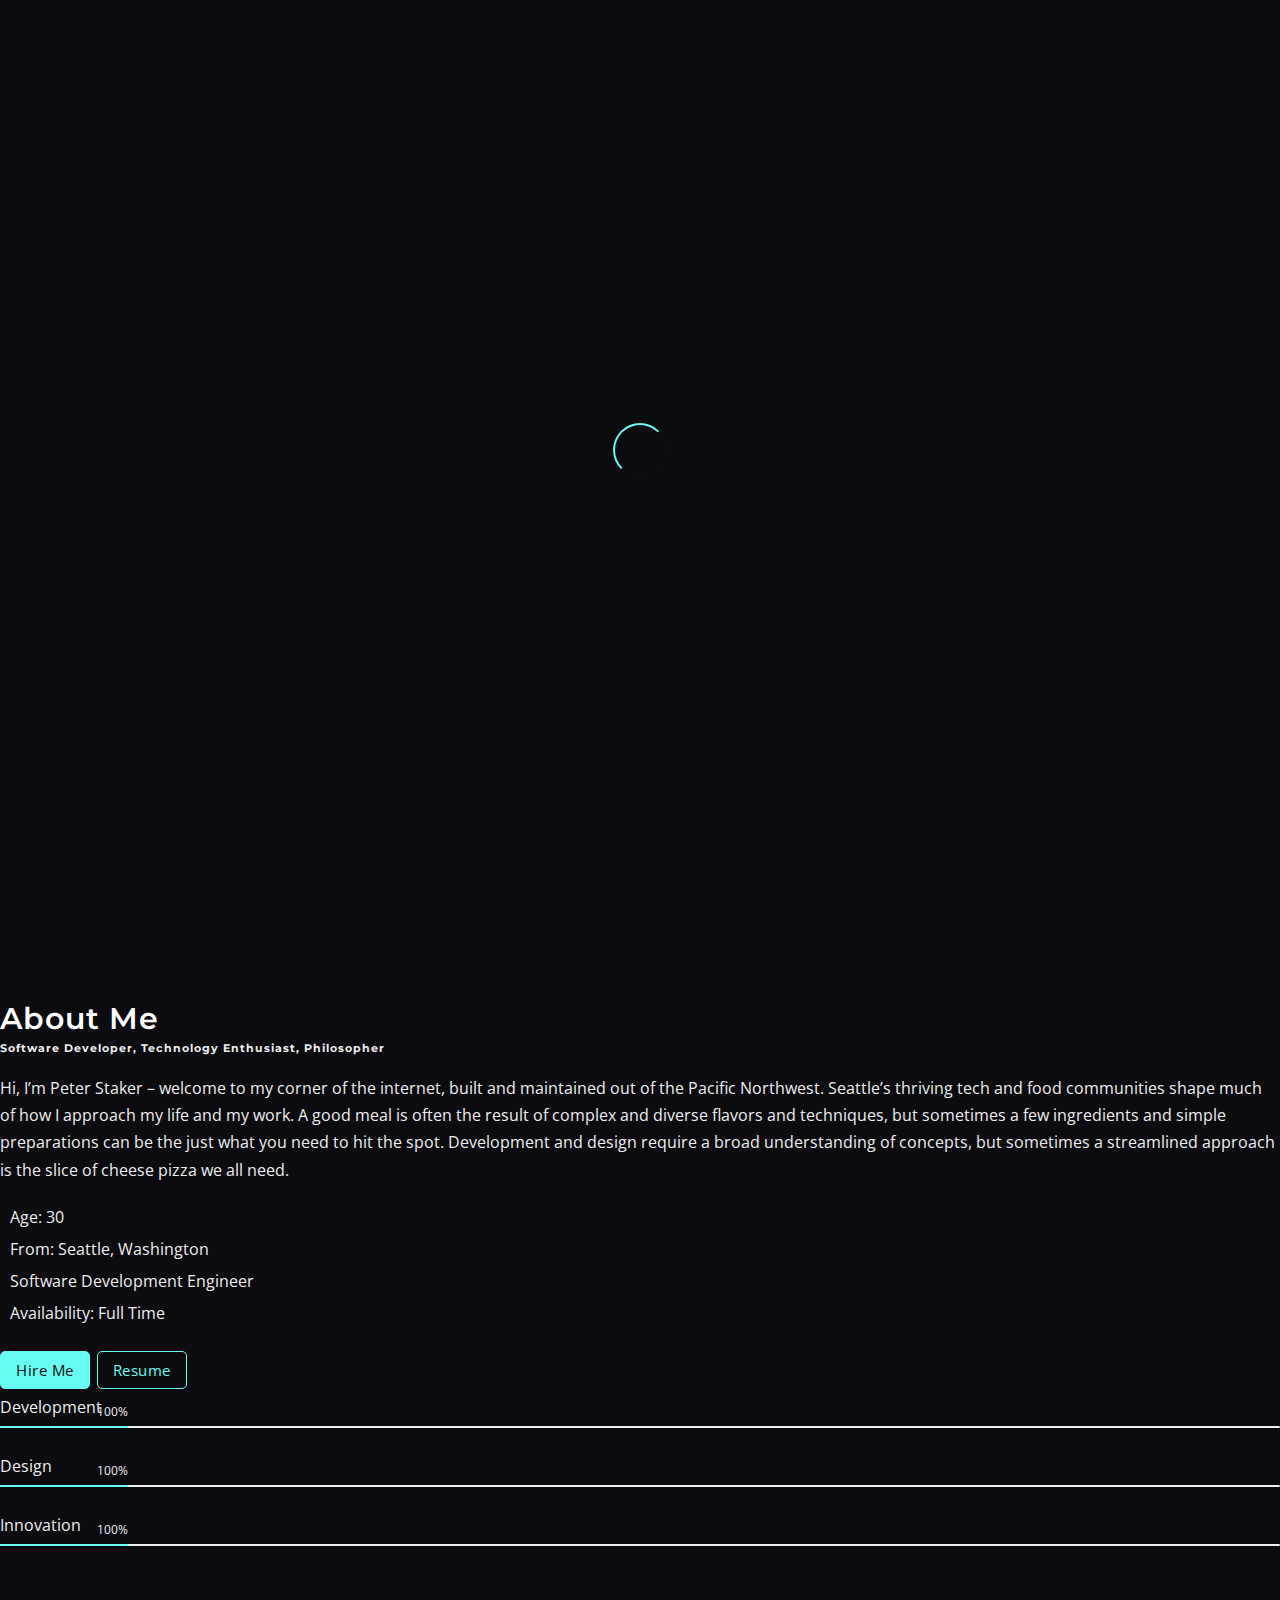
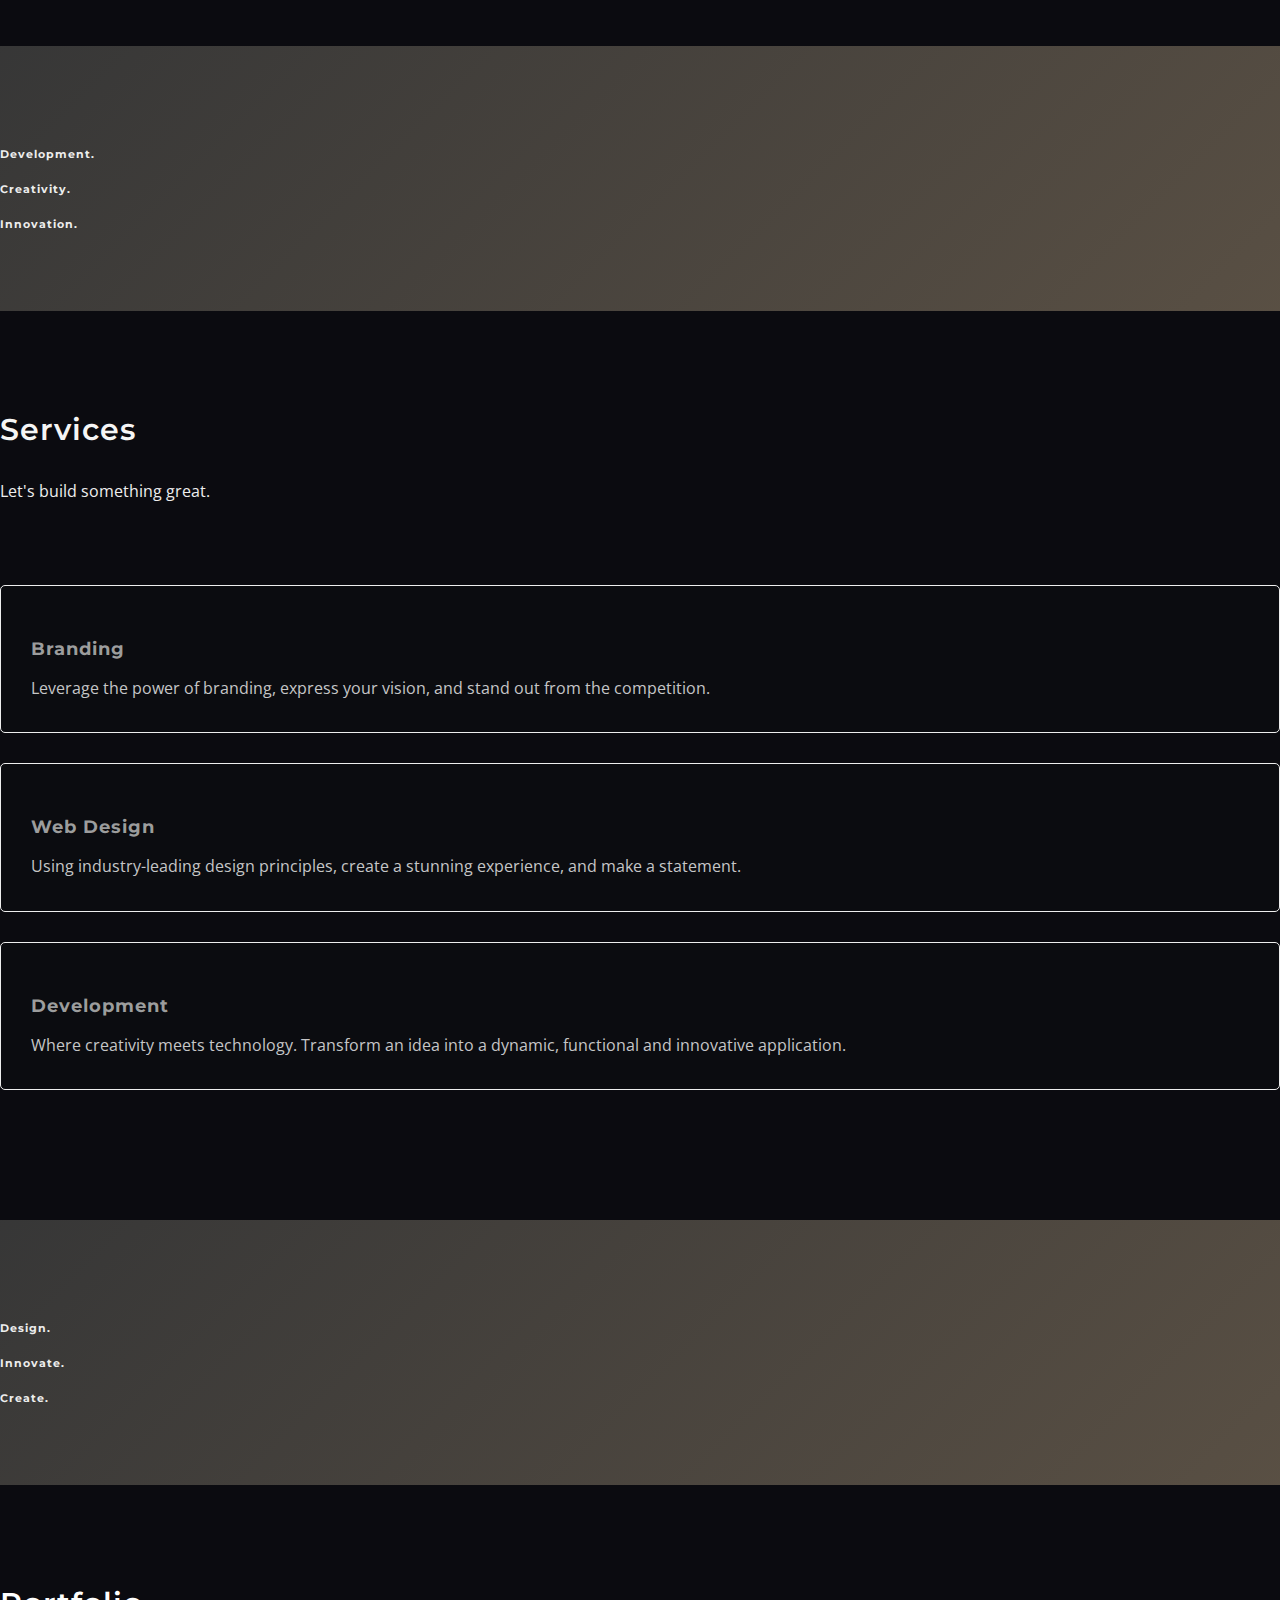
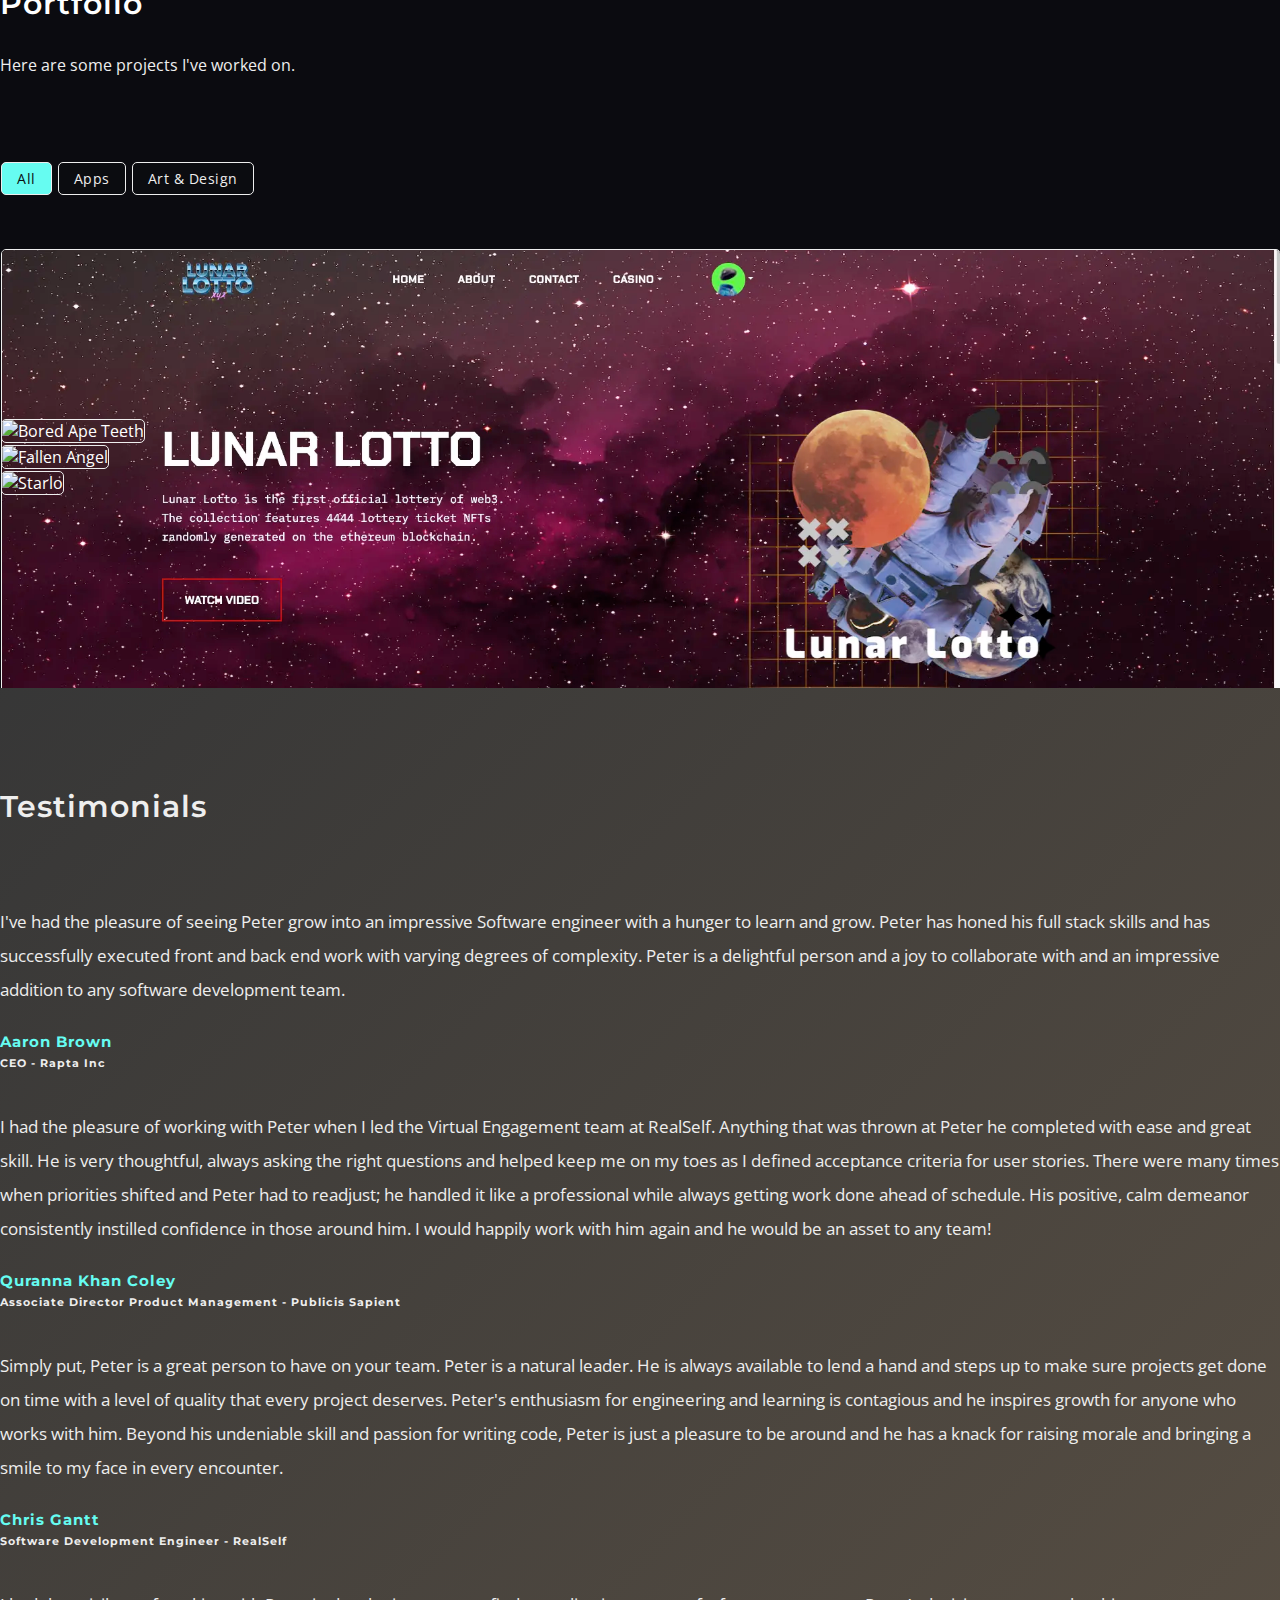
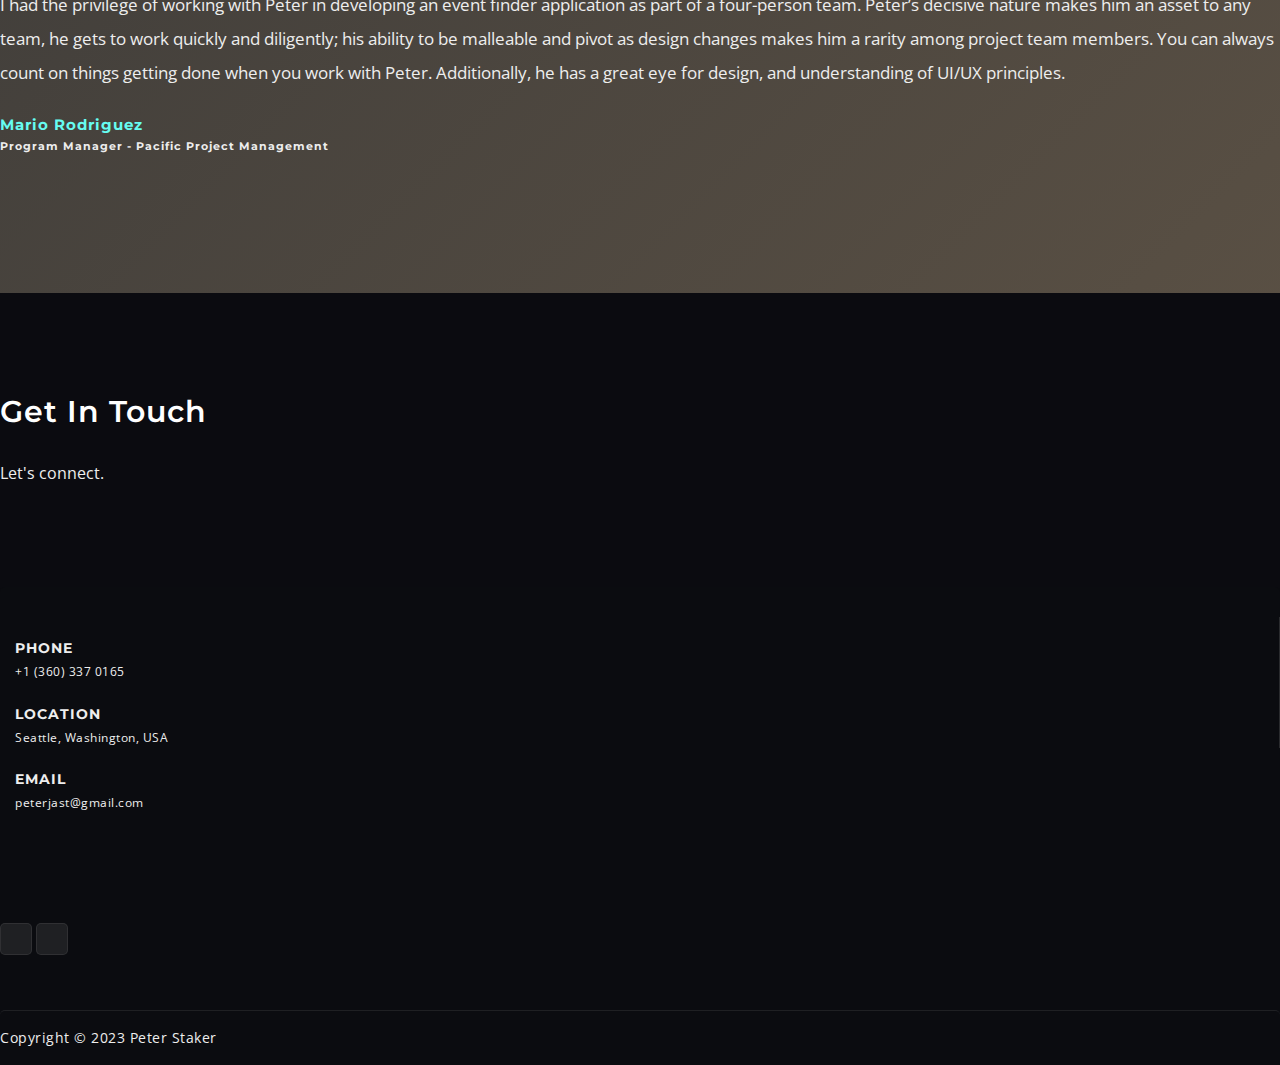
==== commit 2f2a53ff: "updoots" ====
--- a/index.html
+++ b/index.html
@@ -59,7 +59,7 @@
               <a class="nav-link" href="https://www.peterstaker.com/portfolio" data-scroll-nav="3">Portfolio</a>
             </li>
             <li class="nav-item">
-              <a class="nav-link" href="https://www.peterstaker.com/peter-staker-journey" data-scroll-nav="4">My Journey</a>
+              <a class="nav-link" href="https://www.peterstaker.com/peter-staker-journey" data-scroll-nav="4">Testimonials</a>
             </li>
             <li class="nav-item">
               <a class="nav-link" href="https://www.peterstaker.com/contact-peter-staker" data-scroll-nav="5">Contact</a>
@@ -79,15 +79,15 @@
 
           <div class="caption text-center wow slideInDown">
 
-            <img class="img-thumbnail rounded-circle" src="images/pete.jpg" alt="Image" />
+            <img class="img-thumbnail rounded-circle" src="images/pete.webp" alt="Image" />
 
             <h1>Peter Staker</h1>
 
             <div class="social-media">
-              <a href="https://www.linkedin.com/in/peterjast/"><span><i class="ti-linkedin"></i></span></a>
-              <a href="https://github.com/peterjast"><span><i class="ti-github"></i></span></a>
-              <!-- <a href="https://www.facebook.com/peterjast"><span><i class="ti-facebook"></i></span></a>
-              <a href="https://www.instagram.com/peteysnakes/?hl=en"><span><i class="ti-instagram"></i></span></a> -->
+              <a target="_blank" rel="noreferrer" href="https://www.linkedin.com/in/peterjast/"><span><i class="ti-linkedin"></i></span></a>
+              <a target="_blank" rel="noreferrer" href="https://github.com/peterjstaker"><span><i class="ti-github"></i></span></a>
+              <!-- <a target="_blank" rel="noreferrer" href="https://www.facebook.com/peterjast"><span><i class="ti-facebook"></i></span></a>
+              <a target="_blank" rel="noreferrer" href="https://www.instagram.com/peteysnakes/?hl=en"><span><i class="ti-instagram"></i></span></a> -->
             </div>
 
           </div>
@@ -111,23 +111,23 @@
 
               <div class="details row">
                 <div class="item col-sm-6">
-                  <p><span class="icon"><i class="ti-calendar"></i></span>Age: 28</p>
+                  <p><span class="icon"><i class="ti-calendar"></i></span>Age: 30</p>
                 </div>
                 <div class="item col-sm-6">
                   <p><span class="icon"><i class="ti-map"></i></span>From: Seattle, Washington</p>
                 </div>
                 <div class="item col-sm-6">
-                  <p><span class="icon"><i class="ti-briefcase"></i></span>Broad Range of Experience</p>
+                  <p><span class="icon"><i class="ti-briefcase"></i></span>Software Development Engineer</p>
                 </div>
                 <div class="item col-sm-6">
                   <p><span class="icon"><i class="ti-time"></i></span>Availability: Full Time</p>
                 </div>
               </div>
 
-              <a href="#0" data-scroll-nav="5" class="bg-button">
+              <a target="_blank" rel="noreferrer" href="#0" data-scroll-nav="5" class="bg-button">
                 <span>Hire Me</span>
               </a>
-              <a href="PeterStaker_Resume.pdf" download="PeterStaker.pdf" class="border-button">
+              <a target="_blank" rel="noreferrer" href="Resume-Peter-Staker.pdf" download="PeterStaker.pdf" class="border-button">
                 <span>Resume</span>
               </a>
 
@@ -155,6 +155,36 @@
       </div>
     </section>
 
+    <div class="counter bg-prop section-overlay a-gradient text-center">
+      <div class="container">
+
+        <div class="row">
+
+          <div class="col-lg-4 col-md-4">
+            <div class="item mb-md-50">
+              <span class="icon"><i class="ti-rocket"></i></span>
+              <h6>Development.</h6>
+            </div>
+          </div>
+
+          <div class="col-lg-4 col-md-4">
+            <div class="item mb-md-50">
+              <span class="icon"><i class="ti-ruler-pencil"></i></span>
+              <h6>Creativity.</h6>
+            </div>
+          </div>
+
+          <div class="col-lg-4 col-md-4">
+            <div class="item mb-sm-50">
+              <span class="icon"><i class="ti-light-bulb"></i></span>
+              <h6>Innovation.</h6>
+            </div>
+          </div>
+
+        </div>
+      </div>
+    </div>
+  
     <section class="services section-padding text-center" data-scroll-index="2">
       <div class="container">
 
@@ -173,7 +203,7 @@
             <div class="item mb-30 mb-sm-50 wow fadeInLeft" data-wow-offset="200">
               <span class="icon"><i class="ti-write"></i></span>
               <h5 class="sub-heading">Branding</h5>
-              <p class="grey-text">With the power of branding, express your vision and stand out from the competition.</p>
+              <p class="grey-text">Leverage the power of branding, express your vision, and stand out from the competition.</p>
             </div>
           </div>
 
@@ -181,7 +211,7 @@
             <div class="item mb-30 mb-sm-50 wow fadeInUp" data-wow-offset="200">
               <span class="icon"><i class="ti-desktop"></i></span>
               <h5 class="sub-heading">Web Design</h5>
-              <p class="grey-text">Using industry-leading design principles, create a stunning experience and make a statement.</p>
+              <p class="grey-text">Using industry-leading design principles, create a stunning experience, and make a statement.</p>
             </div>
           </div>
 
@@ -242,97 +272,85 @@
         <div class="filtering">
           <span data-filter='*' class="active">All</span>
           <span data-filter='.web'>Apps</span>
-          <span data-filter='.graphic'>Design</span>
-        </div>
-
-        <div class="gallery row">
+          <span data-filter='.graphic'>Art &amp; Design</span>
+        </div>
+
+        <div class="gallery row" style="height: 170px">
+                    <div class="col-lg-4 col-md-6 item web">
+            <div class="item-img mb-30 mb-sm-50">
+
+              <img src="./images/lunarlotto.webp" alt="Website and casino games for Lunar Lotto NFT." />
+
+              <div class="top-overlay"></div>
+              <div class="bottom-overlay"></div>
+
+              <div class="overlay-info v-middle">
+                <h5 class="sub-heading">Lunar Lotto NFT</h5>
+                <div class="icons">
+                  <a target="_blank" rel="noreferrer" href="https://lunarlotto.xyz">
+                    <span class="icon"><i class="fas fa-link"></i></span>
+                  </a>
+                </div>
+              </div>
+
+            </div>
+          </div>
 
           <div class="col-lg-4 col-md-6 item web">
             <div class="item-img mb-30 mb-sm-50">
 
-              <img src="./images/possessedmemes.png" alt="meme sharing application for the posse" />
-
-              <div class="top-overlay"></div>
-              <div class="bottom-overlay"></div>
-
-              <div class="overlay-info v-middle">
-                <h5 class="sub-heading">Possessed Memes</h5>
-                <div class="icons">
-                  <a href="https://pssssdmemes.netlify.app/">
-                    <span class="icon"><i class="fas fa-link"></i></span>
-                  </a>
-                  <a href="https://github.com/peterjstaker/Me-Memes-FrontEnd">
-                    <span class="icon"><i class="ti-github"></i></span>
-                  </a>
-                </div>
-              </div>
-
-            </div>
-          </div>
-
-          <div class="col-lg-4 col-md-6 item web">
-            <div class="item-img mb-sm-50">
-
-              <img src="./images/planhub.jpeg" alt="Image" />
-
-              <div class="top-overlay"></div>
-              <div class="bottom-overlay"></div>
-
-              <div class="overlay-info v-middle">
-                <h5 class="sub-heading">PlanHub</h5>
-                <div class="icons">
-                  <a href="https://safe-sea-10677.herokuapp.com/login">
-                    <span class="icon"><i class="fas fa-link"></i></span>
-                  </a>
-                  <a href="https://github.com/peterjast/plan-hub">
-                    <span class="icon"><i class="ti-github"></i></span>
-                  </a>
-                </div>
-              </div>
-
-            </div>
-          </div> 
+              <img src="./images/alfheim.webp" alt="Website, Web3 Tools, staking platform, and marketplace for Alfheim NFT." />
+
+              <div class="top-overlay"></div>
+              <div class="bottom-overlay"></div>
+
+              <div class="overlay-info v-middle">
+                <h5 class="sub-heading">Alfheim NFT</h5>
+                <div class="icons">
+                  <a target="_blank" rel="noreferrer" href="https://alfheimnft.com">
+                    <span class="icon"><i class="fas fa-link"></i></span>
+                  </a>
+                </div>
+              </div>
+
+            </div>
+          </div>
 
           <div class="col-lg-4 col-md-6 item web">
             <div class="item-img mb-30 mb-sm-50">
 
-              <img src="./images/rest.png" alt="RESTY API Testing" />
-
-              <div class="top-overlay"></div>
-              <div class="bottom-overlay"></div>
-
-              <div class="overlay-info v-middle">
-                <h5 class="sub-heading">RESTY - API Testing Tool</h5>
-                <div class="icons">
-                  <a href="https://ps-resty.netlify.app/">
-                    <span class="icon"><i class="fas fa-link"></i></span>
-                  </a>
-                  <a href="https://github.com/peterjast/resty">
-                    <span class="icon"><i class="ti-github"></i></span>
-                  </a>
-                </div>
-              </div>
-
-            </div>
-          </div>
-
-        <div class="gallery row">
+              <img src="./images/SCP.webp" alt="Social Conversion Page" />
+
+              <div class="top-overlay"></div>
+              <div class="bottom-overlay"></div>
+
+              <div class="overlay-info v-middle">
+                <h5 class="sub-heading">RealSelf - Social Conversion Page</h5>
+                <div class="icons">
+                  <a target="_blank" rel="noreferrer" href="https://www.realself.com/bio/preview">
+                    <span class="icon"><i class="fas fa-link"></i></span>
+                  </a>
+                </div>
+              </div>
+
+            </div>
+          </div>
 
           <div class="col-lg-4 col-md-6 item web">
             <div class="item-img mb-30 mb-sm-50">
 
-              <img src="./images/showme.jpeg" alt="ShowMe Web Application" />
-
-              <div class="top-overlay"></div>
-              <div class="bottom-overlay"></div>
-
-              <div class="overlay-info v-middle">
-                <h5 class="sub-heading">ShowMe</h5>
-                <div class="icons">
-                  <a href="https://showmethemovies.netlify.app/">
-                    <span class="icon"><i class="fas fa-link"></i></span>
-                  </a>
-                  <a href="https://github.com/Team-Espresso/ShowMe">
+              <img src="./images/pssssdmemes.png" alt="meme sharing application for the posse" />
+
+              <div class="top-overlay"></div>
+              <div class="bottom-overlay"></div>
+
+              <div class="overlay-info v-middle">
+                <h5 class="sub-heading">Possessed Memes</h5>
+                <div class="icons">
+                  <a target="_blank" rel="noreferrer" href="https://pssssdmemes.netlify.app/">
+                    <span class="icon"><i class="fas fa-link"></i></span>
+                  </a>
+                  <a target="_blank" rel="noreferrer" href="https://github.com/peterjstaker/Me-Memes-FrontEnd">
                     <span class="icon"><i class="ti-github"></i></span>
                   </a>
                 </div>
@@ -341,6 +359,28 @@
             </div>
           </div>
 
+          <div class="col-lg-4 col-md-6 item web">
+            <div class="item-img mb-30 mb-sm-50">
+
+              <img src="./images/rest.png" alt="RESTY API Testing" />
+
+              <div class="top-overlay"></div>
+              <div class="bottom-overlay"></div>
+
+              <div class="overlay-info v-middle">
+                <h5 class="sub-heading">RESTY - API Testing Tool</h5>
+                <div class="icons">
+                  <a target="_blank" rel="noreferrer" href="https://ps-resty.netlify.app/">
+                    <span class="icon"><i class="fas fa-link"></i></span>
+                  </a>
+                  <a target="_blank" rel="noreferrer" href="https://github.com/peterjast/resty">
+                    <span class="icon"><i class="ti-github"></i></span>
+                  </a>
+                </div>
+              </div>
+
+            </div>
+          </div>
           <div class="col-lg-4 col-md-6 item web">
             <div class="item-img mb-md-30 mb-sm-50">
   
@@ -352,10 +392,10 @@
               <div class="overlay-info v-middle">
                 <h5 class="sub-heading">Sleuthify</h5>
                 <div class="icons">
-                  <a href="https://sleuthify.netlify.app/">
-                    <span class="icon"><i class="fas fa-link"></i></span>
-                  </a>
-                  <a href="https://github.com/peterjast/sleuthify">
+                  <a target="_blank" rel="noreferrer" href="https://sleuthify.netlify.app/">
+                    <span class="icon"><i class="fas fa-link"></i></span>
+                  </a>
+                  <a target="_blank" rel="noreferrer" href="https://github.com/peterjast/sleuthify">
                     <span class="icon"><i class="ti-github"></i></span>
                   </a>
                 </div>
@@ -364,100 +404,70 @@
             </div>
           </div>
 
-          <div class="col-lg-4 col-md-6 item web">
-            <div class="item-img mb-30 mb-sm-50">
-
-              <img src="./images/store.png" alt="Ecommerce" />
-
-              <div class="top-overlay"></div>
-              <div class="bottom-overlay"></div>
-
-              <div class="overlay-info v-middle">
-                <h5 class="sub-heading">Ecommerce Store</h5>
-                <div class="icons">
-                  <a href="https://ps-storefront.netlify.app/">
-                    <span class="icon"><i class="fas fa-link"></i></span>
-                  </a>
-                  <a href="https://github.com/peterjast/storefront">
-                    <span class="icon"><i class="ti-github"></i></span>
-                  </a>
-                </div>
-              </div>
-
-            </div>
-          </div>
-
-      </div>
-
-        <div class="gallery row">
-
-          <div class="col-lg-4 col-md-6 item web">
-            <div class="item-img mb-30 mb-sm-50">
-
-              <img src="./images/InspirationHub.png" alt="Inspiration Hub Home page" />
-
-              <div class="top-overlay"></div>
-              <div class="bottom-overlay"></div>
-
-              <div class="overlay-info v-middle">
-                <h5 class="sub-heading">InspirationHub</h5>
-                <div class="icons">
-                  <a href="https://inspirationhub.github.io/inspiration-hub/">
-                    <span class="icon"><i class="fas fa-link"></i></span>
-                  </a>
-                  <a href="https://github.com/InspirationHub/inspiration-hub">
-                    <span class="icon"><i class="ti-github"></i></span>
-                  </a>
-                </div>
-              </div>
-
-            </div>
-          </div>
-
-          <div class="col-lg-4 col-md-6 item graphic">
-            <div class="item-img mb-30 mb-sm-50">
-
-              <img src="./images/isthmusia.jpg" alt="Isthmushia the band" />
-
-              <div class="top-overlay"></div>
-              <div class="bottom-overlay"></div>
-                <div class="overlay-info v-middle">
-                  <h5 class="sub-heading">Isthmushia <br> (website coming soon)</h5>
-                    <div class="icons">
-
-                      <a href="./images/isthmusia .mp4">
-                      <span class="icon"><i class="ti-control-play"></i></span>
-                      </a>
-                      <a href="https://www.last.fm/music/Isthmusia">
-                      <span class="icon"><i class="fas fa-link"></i></span>
-                      </a>
-                    </div>
-                </div> 
-            </div>
-          </div>
+        </div>
+
+      <div class="gallery row" style="height: 170px">
 
           <div class="col-lg-4 col-md-6 item graphic">
             <div class="item-img mb-md-30 mb-sm-50">
 
-              <img src="./images/quiz.png" alt="peter-staker-quizzes" />
-
-              <div class="top-overlay"></div>
-              <div class="bottom-overlay"></div>
-
-              <div class="overlay-info v-middle">
-                <h5 class="sub-heading">A+ Quizzes(Mockup)</h5>
-                <div class="icons">
-                  <a href="./images/Web 1920 – 1.png">
-                    <span class="icon"><i class="fas fa-link"></i></span>
-                  </a>
-                  <a href="./Quizzes.xd">
-                    <span class="icon"><i class="ti-layout-cta-btn-right"></i></span>
-                  </a>
-                </div>
-              </div>
-
-            </div>
-          </div>
+              <img src="https://i.seadn.io/gcs/files/871c336f6cec7be723249013f93b8c51.gif?auto=format&w=750" alt="Bored Ape Teeth" />
+
+              <div class="top-overlay"></div>
+              <div class="bottom-overlay"></div>
+
+              <div class="overlay-info v-middle">
+                <h5 class="sub-heading">Bored Ape Teeth</h5>
+                <div class="icons">
+                  <a target="_blank" rel="noreferrer" href="https://opensea.io/assets/ethereum/0x495f947276749ce646f68ac8c248420045cb7b5e/53667072409603623109122514200124098334077715847454376667228990849797941362689/">
+                    <span class="icon"><i class="fas fa-link"></i></span>
+                  </a>
+                </div>
+              </div>
+
+            </div>
+          </div>    
+
+          <div class="col-lg-4 col-md-6 item graphic">
+            <div class="item-img mb-md-30 mb-sm-50">
+
+              <img src="https://i.seadn.io/gcs/files/59be8beafb246cf337356c6da8274324.gif?auto=format&w=512 512w" alt="Fallen Angel" />
+
+              <div class="top-overlay"></div>
+              <div class="bottom-overlay"></div>
+
+              <div class="overlay-info v-middle">
+                <h5 class="sub-heading">Fallen Angel</h5>
+                <div class="icons">
+                  <a target="_blank" rel="noreferrer" href="https://opensea.io/assets/ethereum/0x495f947276749ce646f68ac8c248420045cb7b5e/53667072409603623109122514200124098334077715847454376667228990869589150662657/">
+                    <span class="icon"><i class="fas fa-link"></i></span>
+                  </a>
+                </div>
+              </div>
+
+            </div>
+          </div>
+
+                    <div class="col-lg-4 col-md-6 item graphic">
+            <div class="item-img mb-md-30 mb-sm-50">
+
+              <img src="https://i.seadn.io/gae/C3aejBaSC36C4w4q6KqVlwKxiGyWRpmj9e3iSDoqolE4fkCTPyfxPBTpL4OHS9PneWiZ4qcgfDaei673U-vtBDfnK_AN-DQLSU5G?auto=format&w=1000" alt="Starlo" />
+
+              <div class="top-overlay"></div>
+              <div class="bottom-overlay"></div>
+
+              <div class="overlay-info v-middle">
+                <h5 class="sub-heading">Starlo</h5>
+                <div class="icons">
+                  <a target="_blank" rel="noreferrer" href="https://opensea.io/assets/ethereum/0x495f947276749ce646f68ac8c248420045cb7b5e/53667072409603623109122514200124098334077715847454376667228990849797941362689/">
+                    <span class="icon"><i class="fas fa-link"></i></span>
+                  </a>
+                </div>
+              </div>
+
+            </div>
+          </div>  
+
         </div>        
 
 
@@ -469,7 +479,7 @@
       <div class="container">
 
         <div class="section-head wow zoomIn" data-wow-offset="200">
-          <h3>My Journey</h3>
+          <h3>Testimonials</h3>
         </div>
 
         <div class="row">
@@ -478,21 +488,27 @@
             <div class="owl-carousel owl-theme">
 
               <div class="item">
-                <p>I followed in the footsteps of many great philosophers and began my career as a bartender in Hawaii. I developed meaningful relationships, learned valuable life lessons, and got to call a cruise ship in paradise my home.</p>
-                <h5>Peter Staker</h5>
-                <h6>Full Stack Web Developer</h6>
+                <p>I've had the pleasure of seeing Peter grow into an impressive Software engineer with a hunger to learn and grow. Peter has honed his full stack skills and has successfully executed front and back end work with varying degrees of complexity. Peter is a delightful person and a joy to collaborate with and an impressive addition to any software development team.</p>
+                <h5>Aaron Brown</h5>
+                <h6>CEO - Rapta Inc</h6>
               </div>
 
               <div class="item">
-                <p>I’ve worked as a Bartender, Event Promoter, Brand Ambassador, Prosecutor Assistant and I’ve helped open two restaurants. An environment conducive to continuous learning, personal growth, and professional development is of the upmost importance to me.</p>  
-                <h5>Peter Staker</h5>
-                <h6>Full Stack Web Developer</h6>
+                <p>I had the pleasure of working with Peter when I led the Virtual Engagement team at RealSelf. Anything that was thrown at Peter he completed with ease and great skill. He is very thoughtful, always asking the right questions and helped keep me on my toes as I defined acceptance criteria for user stories. There were many times when priorities shifted and Peter had to readjust; he handled it like a professional while always getting work done ahead of schedule. His positive, calm demeanor consistently instilled confidence in those around him. I would happily work with him again and he would be an asset to any team!</p>  
+                <h5>Quranna Khan Coley</h5>
+                <h6>Associate Director Product Management - Publicis Sapient</h6>
               </div>
 
               <div class="item">
-                <p>My background in philosophy and technology has allowed me to develop critical-thinking skills, an analytical mindset, and the ability to solve problems using creative and innovative solutions.</p>
-                <h5>Peter Staker</h5>
-                <h6>Full Stack Web Developer</h6>
+                <p>Simply put, Peter is a great person to have on your team. Peter is a natural leader. He is always available to lend a hand and steps up to make sure projects get done on time with a level of quality that every project deserves. Peter's enthusiasm for engineering and learning is contagious and he inspires growth for anyone who works with him. Beyond his undeniable skill and passion for writing code, Peter is just a pleasure to be around and he has a knack for raising morale and bringing a smile to my face in every encounter.</p>
+                <h5>Chris Gantt</h5>
+                <h6>Software Development Engineer - RealSelf</h6>
+              </div>
+
+              <div class="item">
+                <p>I had the privilege of working with Peter in developing an event finder application as part of a four-person team. Peter’s decisive nature makes him an asset to any team, he gets to work quickly and diligently; his ability to be malleable and pivot as design changes makes him a rarity among project team members. You can always count on things getting done when you work with Peter. Additionally, he has a great eye for design, and understanding of UI/UX principles.</p>
+                <h5>Mario Rodriguez</h5>
+                <h6>Program Manager - Pacific Project Management</h6>
               </div>
 
             </div>
@@ -546,13 +562,13 @@
 
         <div class="main-footer wow fadeInUp" data-wow-offset="50">
           <div class="social-media">
-            <a href="https://www.linkedin.com/in/peterjast/"><span><i class="ti-linkedin"></i></span></a>
-            <a href="https://github.com/peterjast"><span><i class="ti-github"></i></span></a>
-          </div>
-
-        </div>
-
-        <p class="copyright">Copyright &copy; 2021 Peter Staker</p>
+            <a target="_blank" rel="noreferrer" href="https://www.linkedin.com/in/peterjast/"><span><i class="ti-linkedin"></i></span></a>
+            <a target="_blank" rel="noreferrer" href="https://github.com/peterjast"><span><i class="ti-github"></i></span></a>
+          </div>
+
+        </div>
+
+        <p class="copyright">Copyright &copy; 2023 Peter Staker</p>
 
       </div>
     </footer>
--- a/css/style.css
+++ b/css/style.css
@@ -33,7 +33,7 @@
 }
 
 p {
-  color: #515A5F;
+  color: #EEE;
   line-height: 1.7;
   margin: 0;
 }
@@ -477,12 +477,13 @@
 -----------------------------------------------------------------*/
 .about {
   overflow: hidden;
+  background: #0b0b10;
 }
 .about .section-head {
   margin-bottom: 20px;
 }
 .about .section-head h3 {
-  color: #1F2833;
+  color: #fff;
   margin-bottom: 5px;
 }
 .about .intro .details {
@@ -527,7 +528,7 @@
   right: 0;
   top: -23px;
   font-size: 12px;
-  color: #757575;
+  color: #EEE;
 }
 
 /*-----------------------------------------------------------------
@@ -537,8 +538,8 @@
 [ 05 - Start Services ]
 -----------------------------------------------------------------*/
 .services {
-  color: #1F2833;
-  background: #f5f5f5;
+  background: #0b0b10;
+  color: #f5f5f5;
   overflow: hidden;
 }
 .services .item {
@@ -606,10 +607,15 @@
 }
 
 .portfolio {
-  color: #1F2833;
-  background: #f5f5f5;
-  overflow: hidden;
-}
+  color: #fff;
+  background: #0b0b10;
+  overflow: hidden;
+}
+
+.portfolio .item-img .overlay-info h5 {
+    color: #0b0b10;
+}
+
 .portfolio .filtering {
   color: #EEE;
   margin-bottom: 50px;
@@ -771,8 +777,9 @@
 [ 10 - Start Contact ]
 -----------------------------------------------------------------*/
 .contact {
-  color: #1F2833;
+  color: #fff;
   padding-top: 100px;
+  background: #0b0b10;
   overflow: hidden;
 }
 .contact .form input,
@@ -780,7 +787,7 @@
   width: 100%;
   padding: 10px;
   border: 1px solid #EEE;
-  background: #f5f5f5;
+  background: #0b0b10;
   font-size: 14px;
   border-radius: 5px;
   -webkit-box-shadow: none;
@@ -825,7 +832,7 @@
 }
 .contact .contact-info:before, .contact .contact-info:after {
   content: "";
-  background: #EEE;
+  background: #0B0C10;
   width: 15px;
   height: 15px;
   position: absolute;
@@ -974,10 +981,13 @@
 }
 
 .about-sub {
-  color: #515A5F;
+  color: #EEE;
 }
 /*-----------------------------------------------------------------
 [ End Responsive ]
 -----------------------------------------------------------------*/
 
 /*# sourceMappingURL=style.css.map */
+img {
+  border: 1px solid #EEE;
+}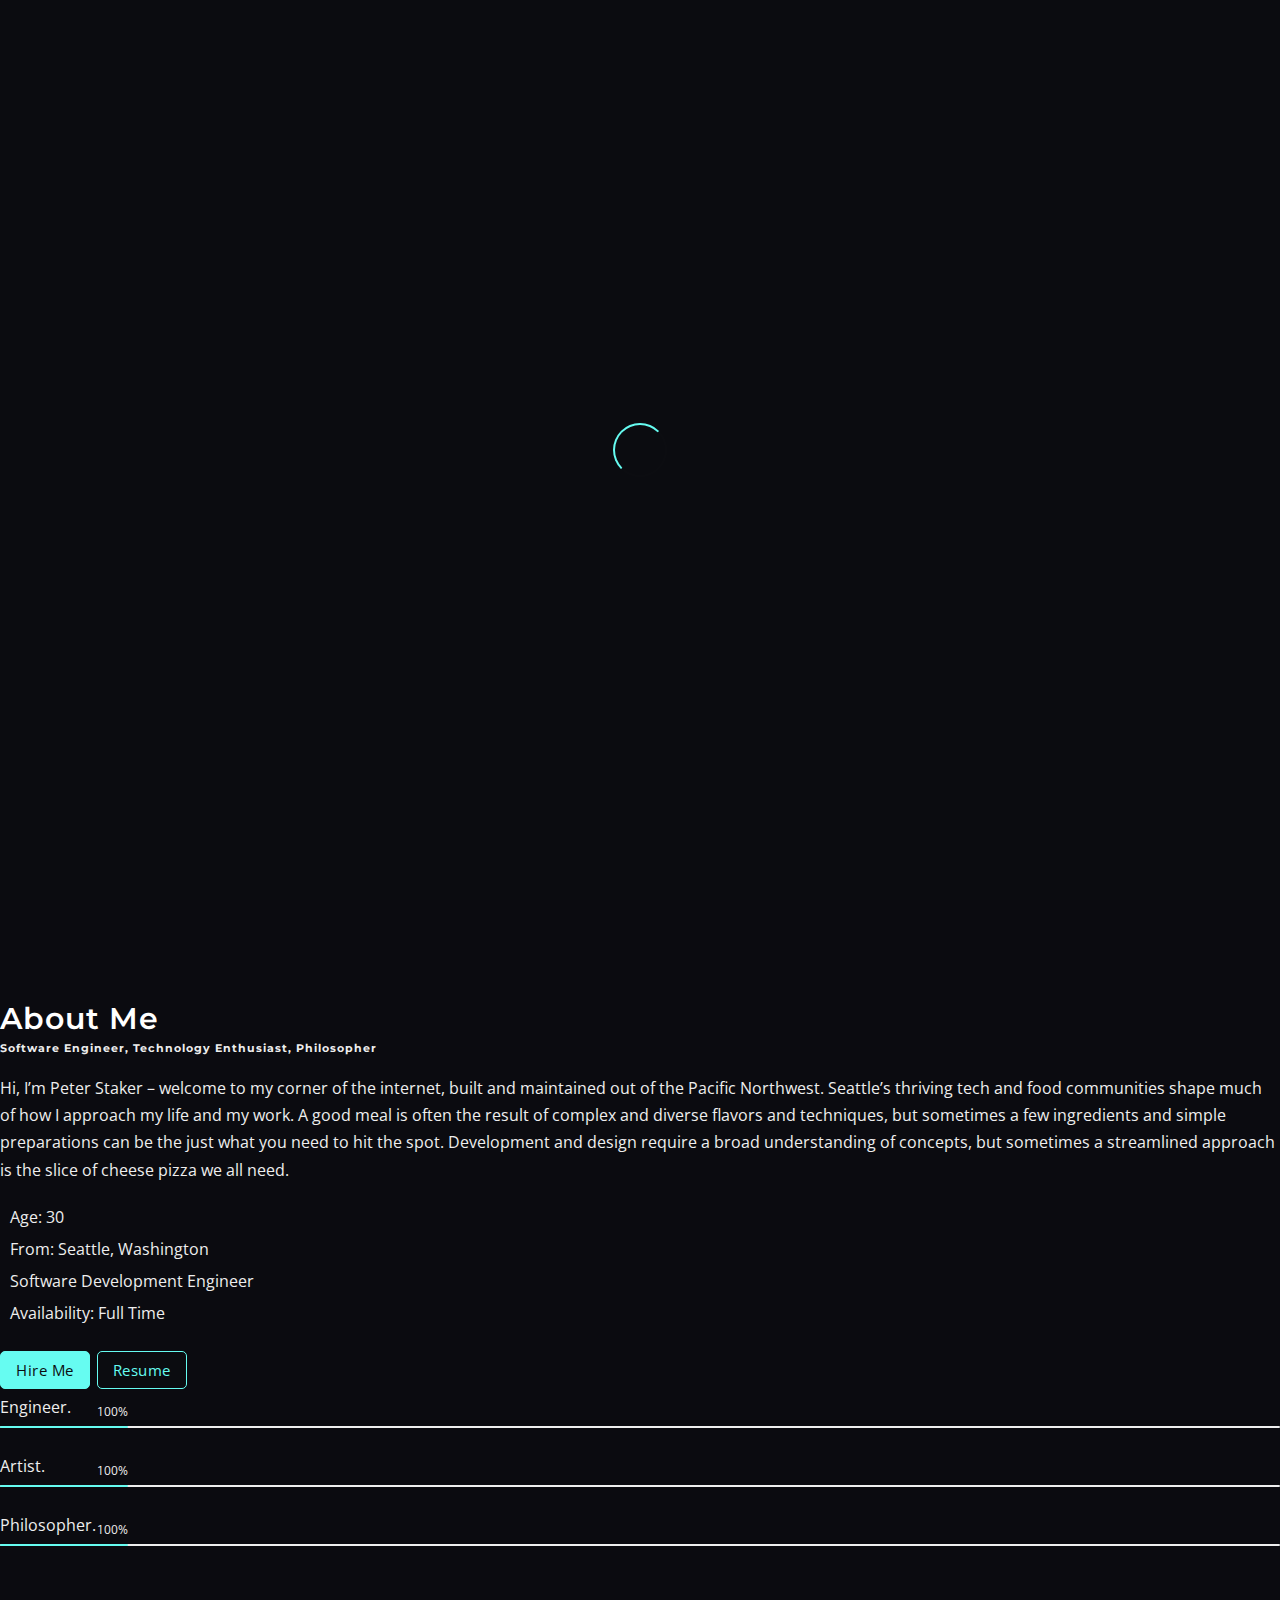
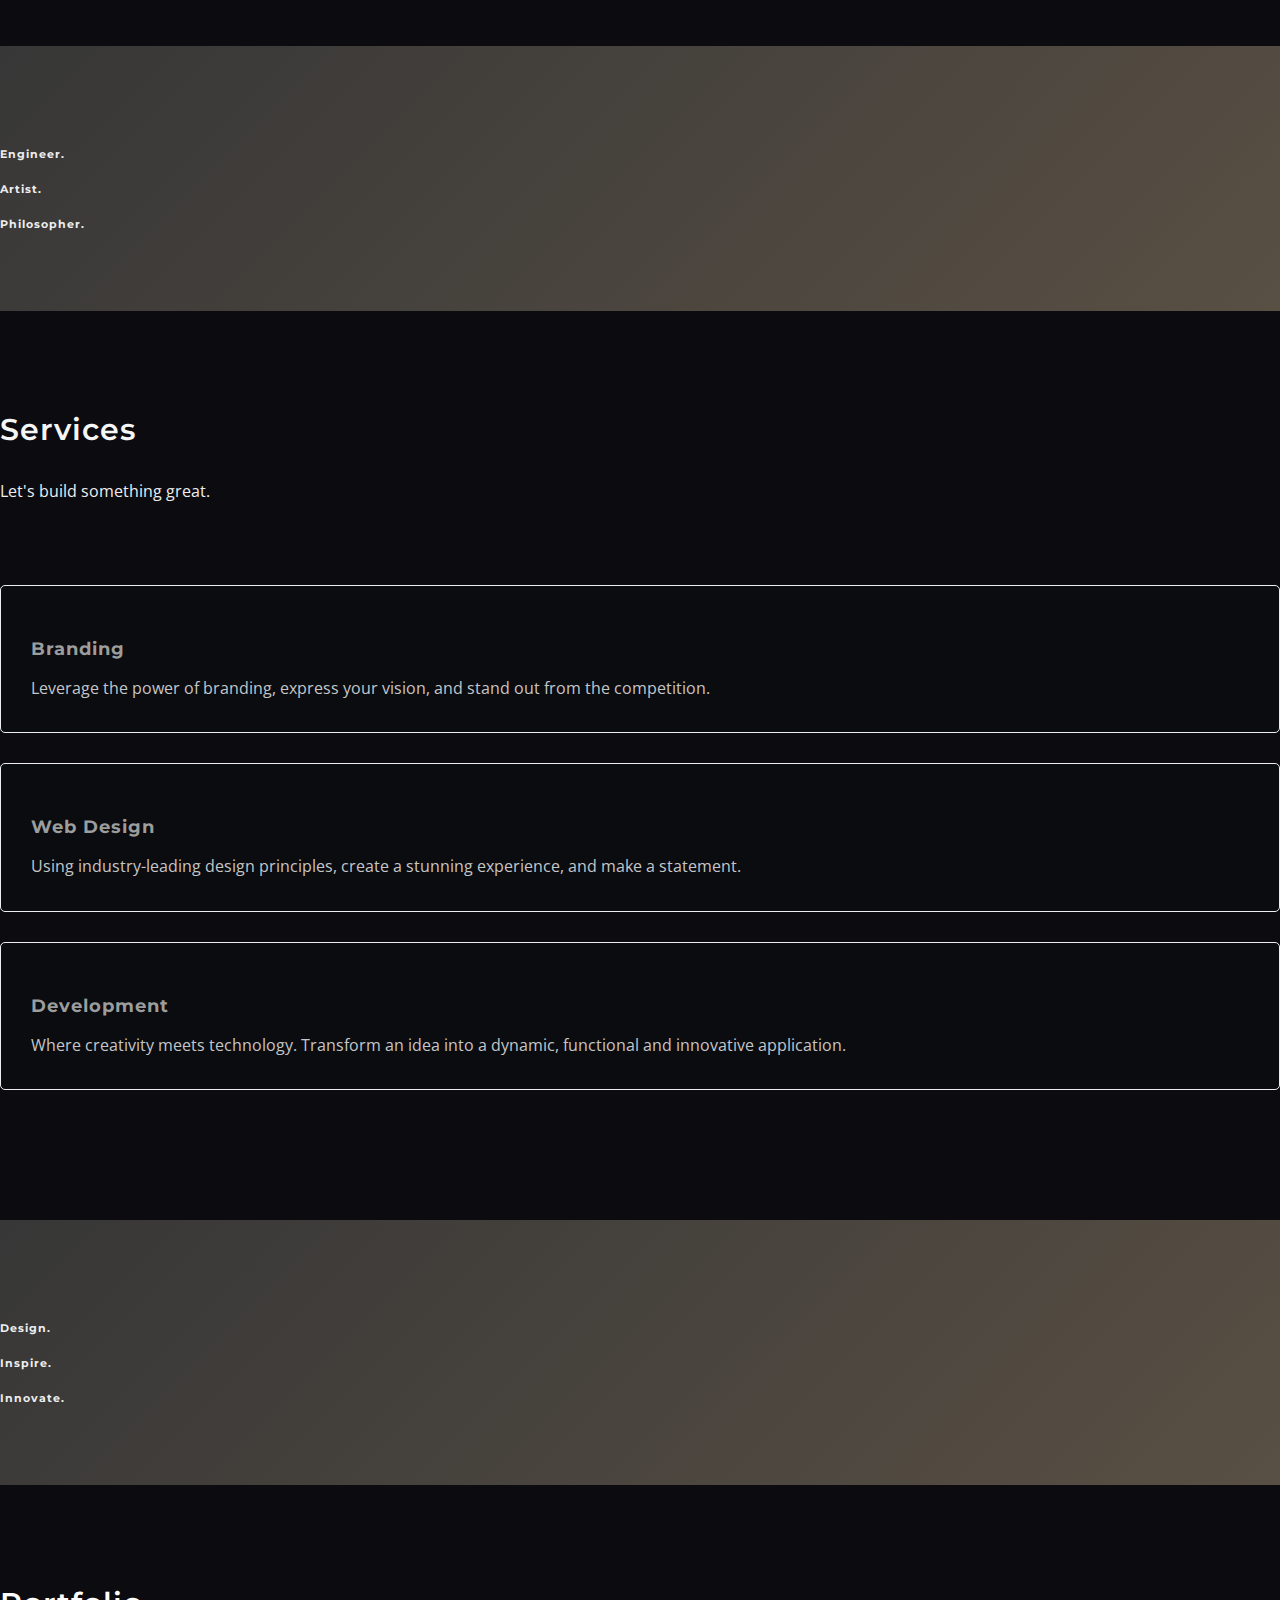
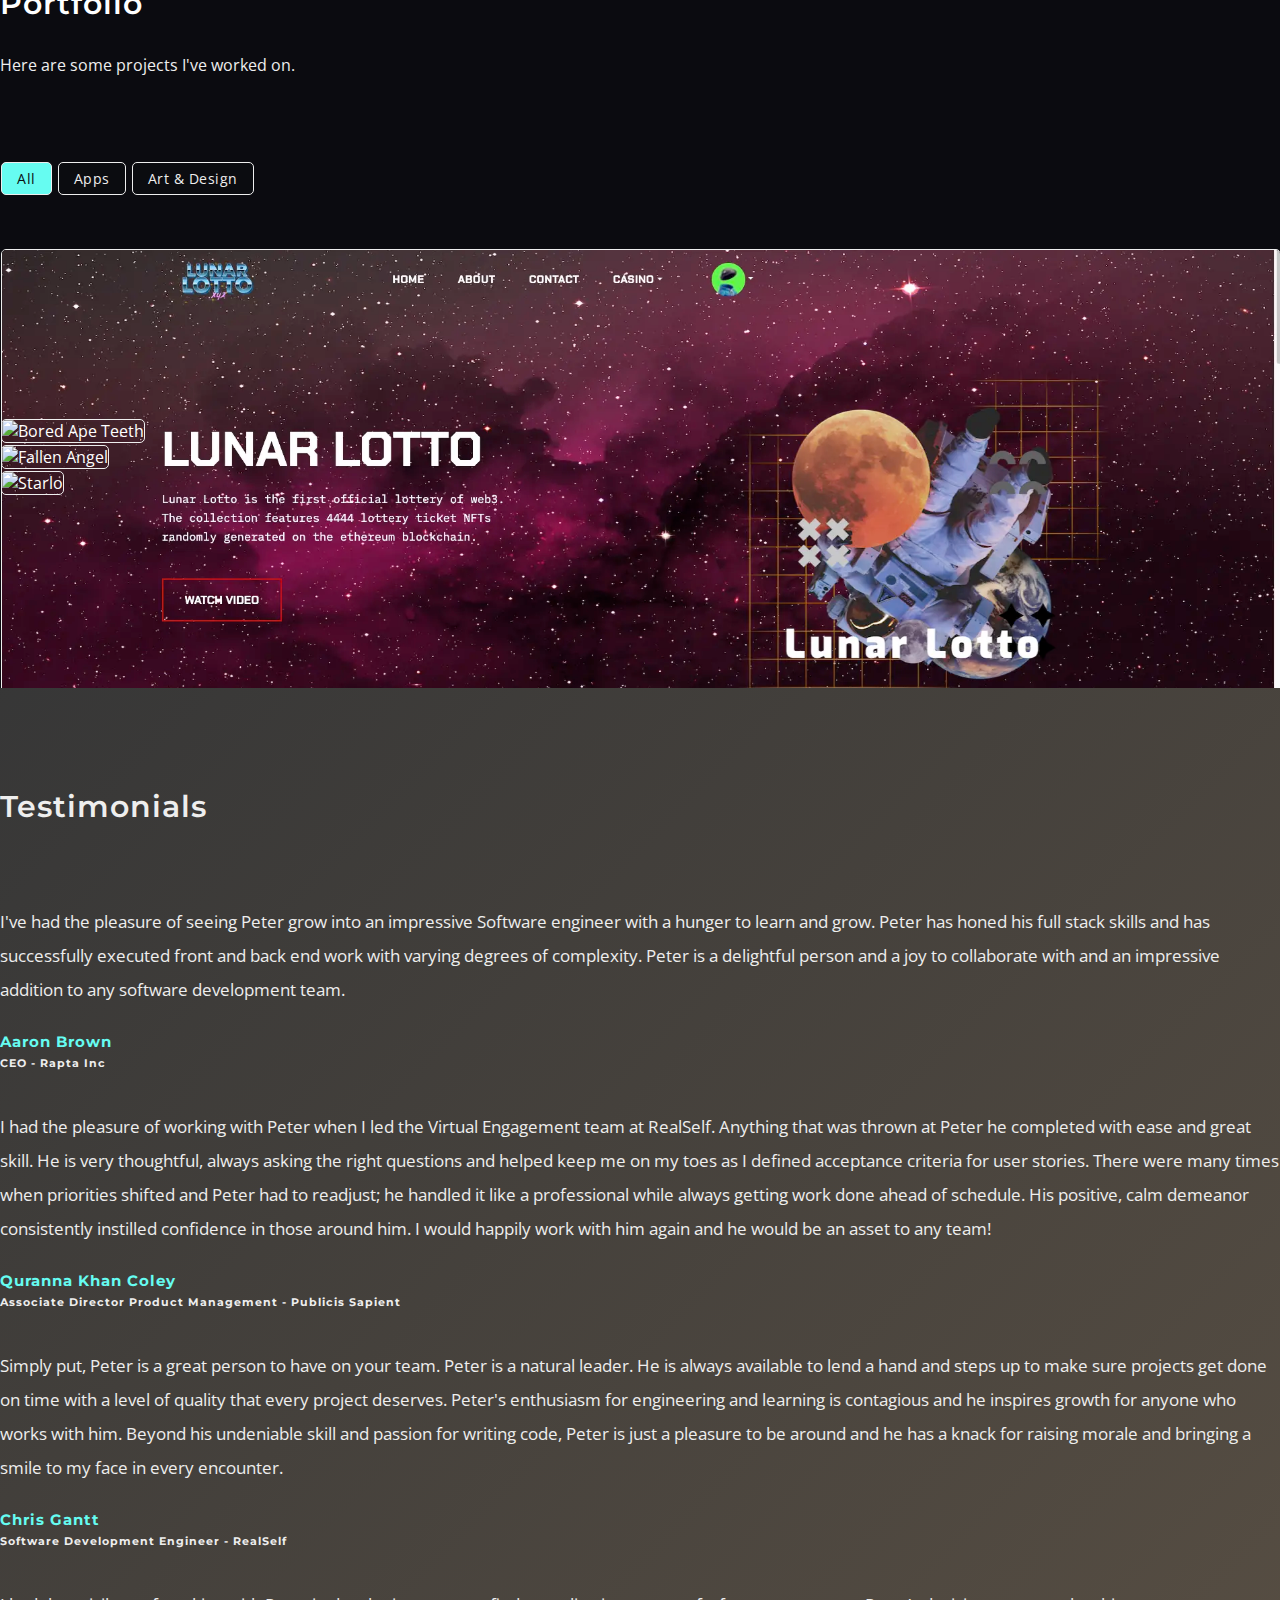
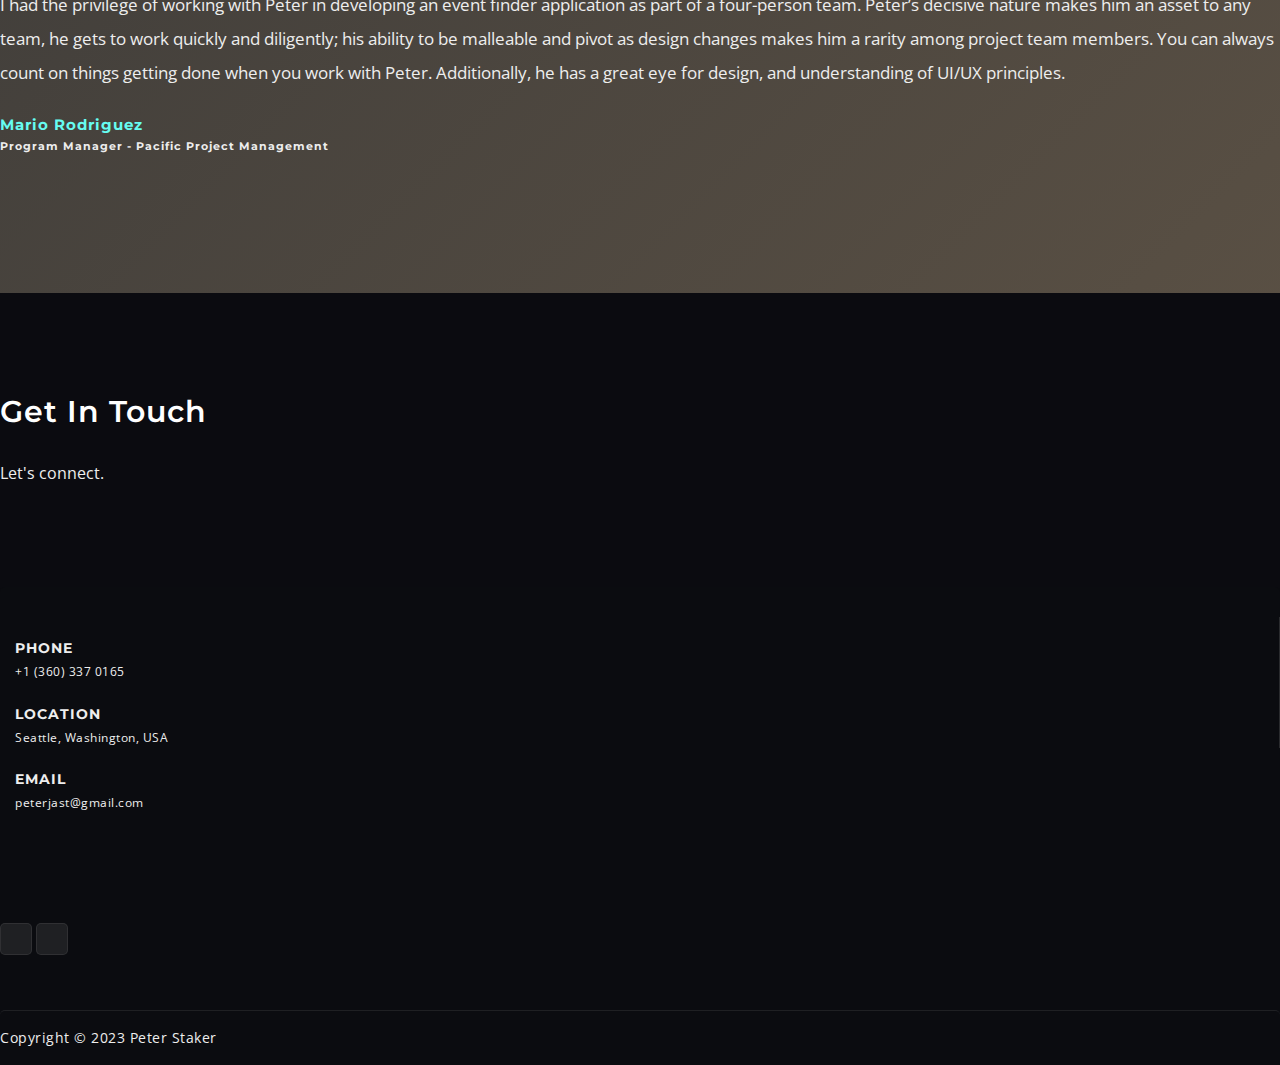
==== commit 9937c6d1: "update verbs" ====
--- a/index.html
+++ b/index.html
@@ -100,7 +100,7 @@
 
         <div class="section-head wow zoomIn" data-wow-offset="200">
           <h3>About Me</h3>
-          <h6 class="about-sub">Software Developer, Technology Enthusiast, Philosopher</h6>
+          <h6 class="about-sub">Software Engineer, Technology Enthusiast, Philosopher</h6>
         </div>
 
         <div class="row">
@@ -137,15 +137,15 @@
           <div class="col-lg-5">
             <div class="skills">
               <div class="prog-item">
-                <p>Development</p>
+                <p>Engineer.</p>
                 <div class="skill-progress"><span data-value='100%'></span></div>
               </div>
               <div class="prog-item">
-                <p>Design</p>
+                <p>Artist.</p>
                 <div class="skill-progress"><span data-value='100%'></span></div>
               </div>
               <div class="prog-item">
-                <p>Innovation</p>
+                <p>Philosopher.</p>
                 <div class="skill-progress"><span data-value='100%'></span></div>
               </div>
             </div>
@@ -163,21 +163,21 @@
           <div class="col-lg-4 col-md-4">
             <div class="item mb-md-50">
               <span class="icon"><i class="ti-rocket"></i></span>
-              <h6>Development.</h6>
+              <h6>Engineer.</h6>
             </div>
           </div>
 
           <div class="col-lg-4 col-md-4">
             <div class="item mb-md-50">
               <span class="icon"><i class="ti-ruler-pencil"></i></span>
-              <h6>Creativity.</h6>
+              <h6>Artist.</h6>
             </div>
           </div>
 
           <div class="col-lg-4 col-md-4">
             <div class="item mb-sm-50">
               <span class="icon"><i class="ti-light-bulb"></i></span>
-              <h6>Innovation.</h6>
+              <h6>Philosopher.</h6>
             </div>
           </div>
 
@@ -242,14 +242,14 @@
           <div class="col-lg-4 col-md-4">
             <div class="item mb-md-50">
               <span class="icon"><i class="ti-light-bulb"></i></span>
-              <h6>Innovate.</h6>
+              <h6>Inspire.</h6>
             </div>
           </div>
 
           <div class="col-lg-4 col-md-4">
             <div class="item mb-sm-50">
               <span class="icon"><i class="ti-rocket"></i></span>
-              <h6>Create.</h6>
+              <h6>Innovate.</h6>
             </div>
           </div>
 
@@ -307,7 +307,7 @@
               <div class="overlay-info v-middle">
                 <h5 class="sub-heading">Alfheim NFT</h5>
                 <div class="icons">
-                  <a target="_blank" rel="noreferrer" href="https://alfheimnft.com">
+                  <a target="_blank" rel="noreferrer" href="https://alfheim-khitiali.vercel.app">
                     <span class="icon"><i class="fas fa-link"></i></span>
                   </a>
                 </div>
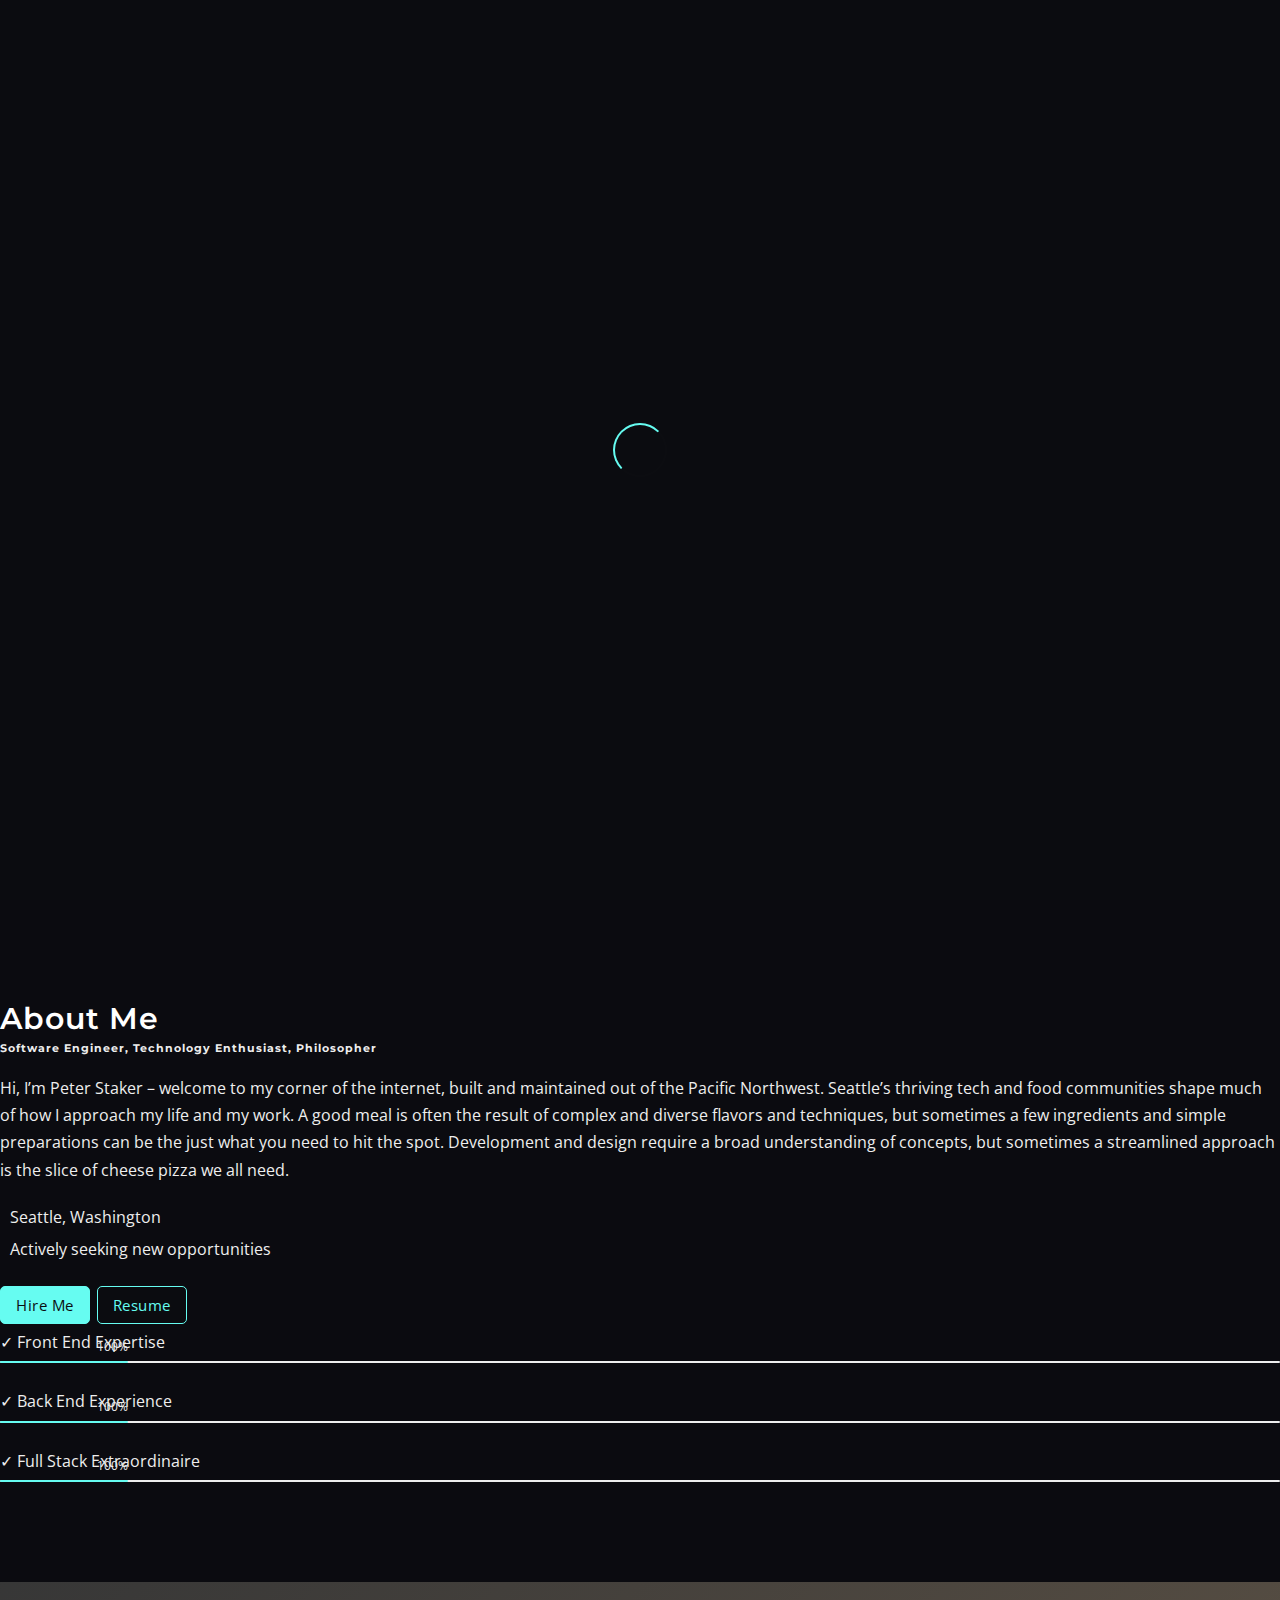
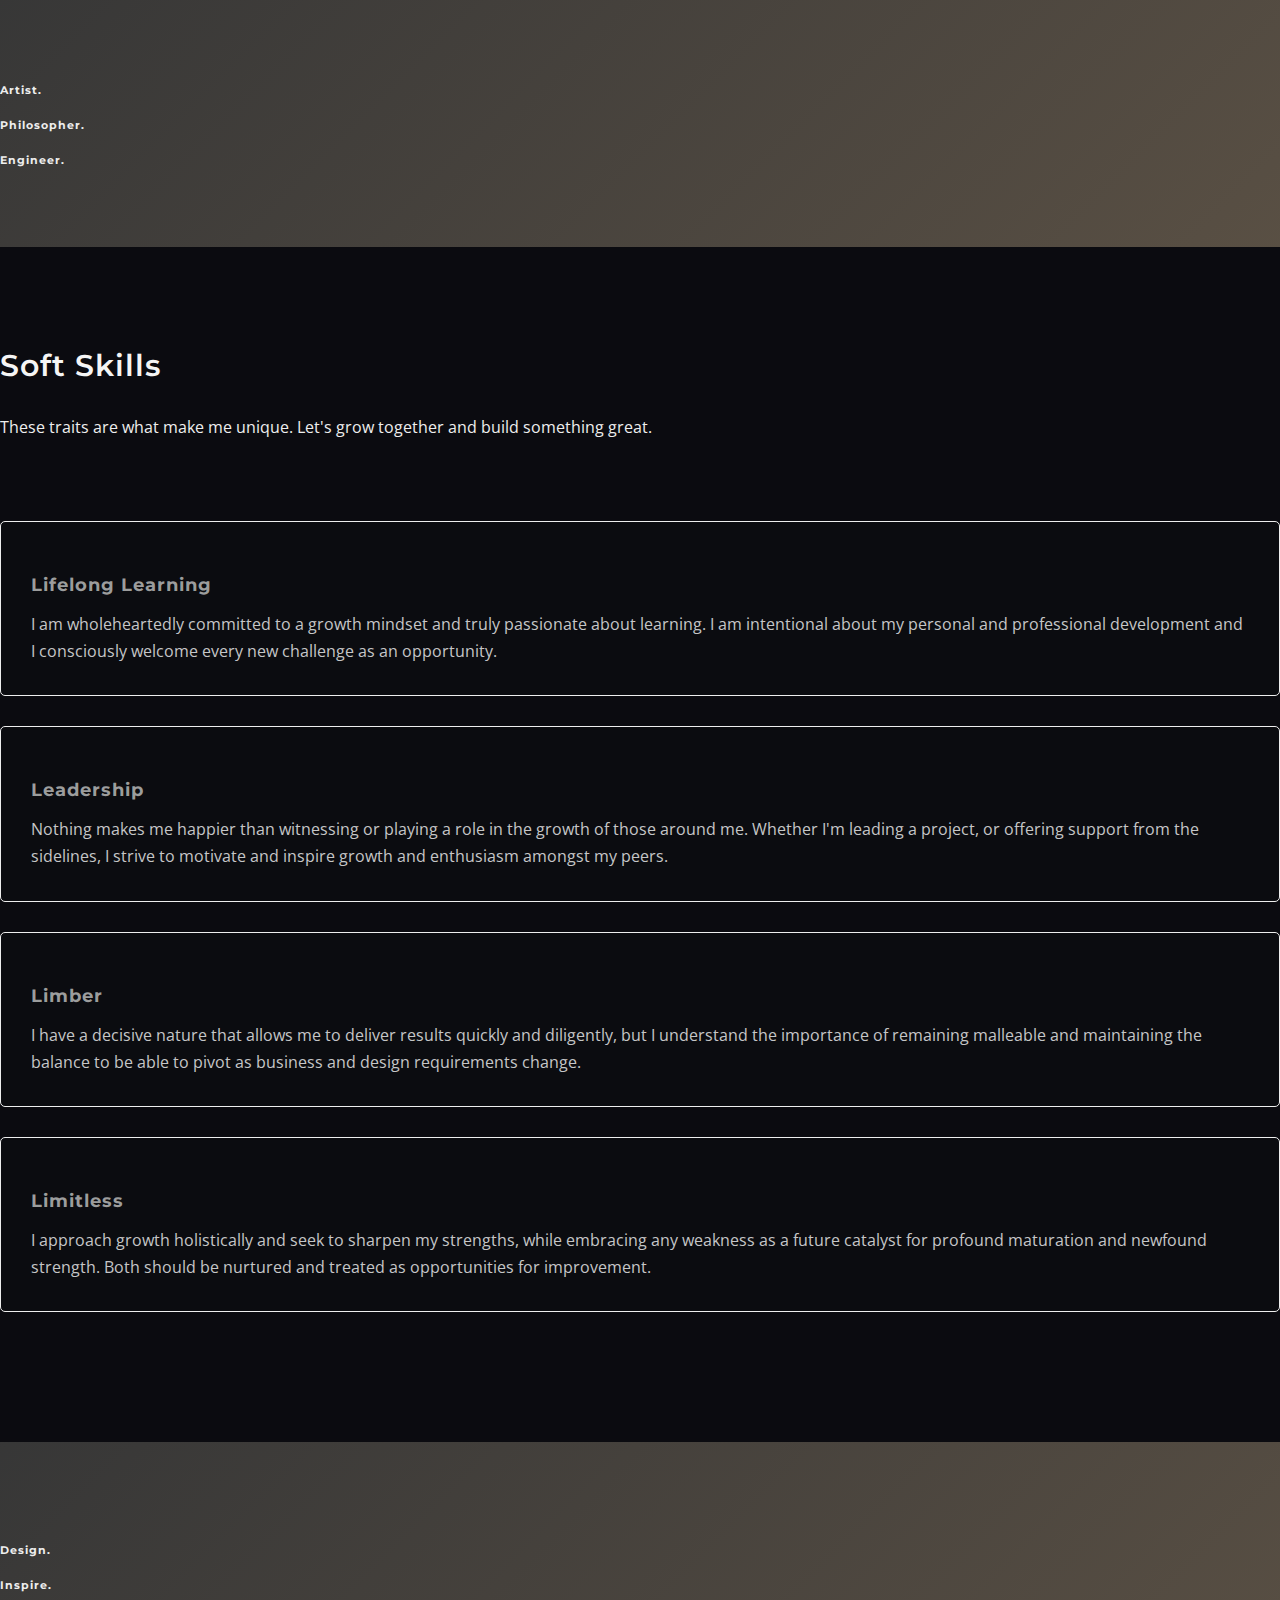
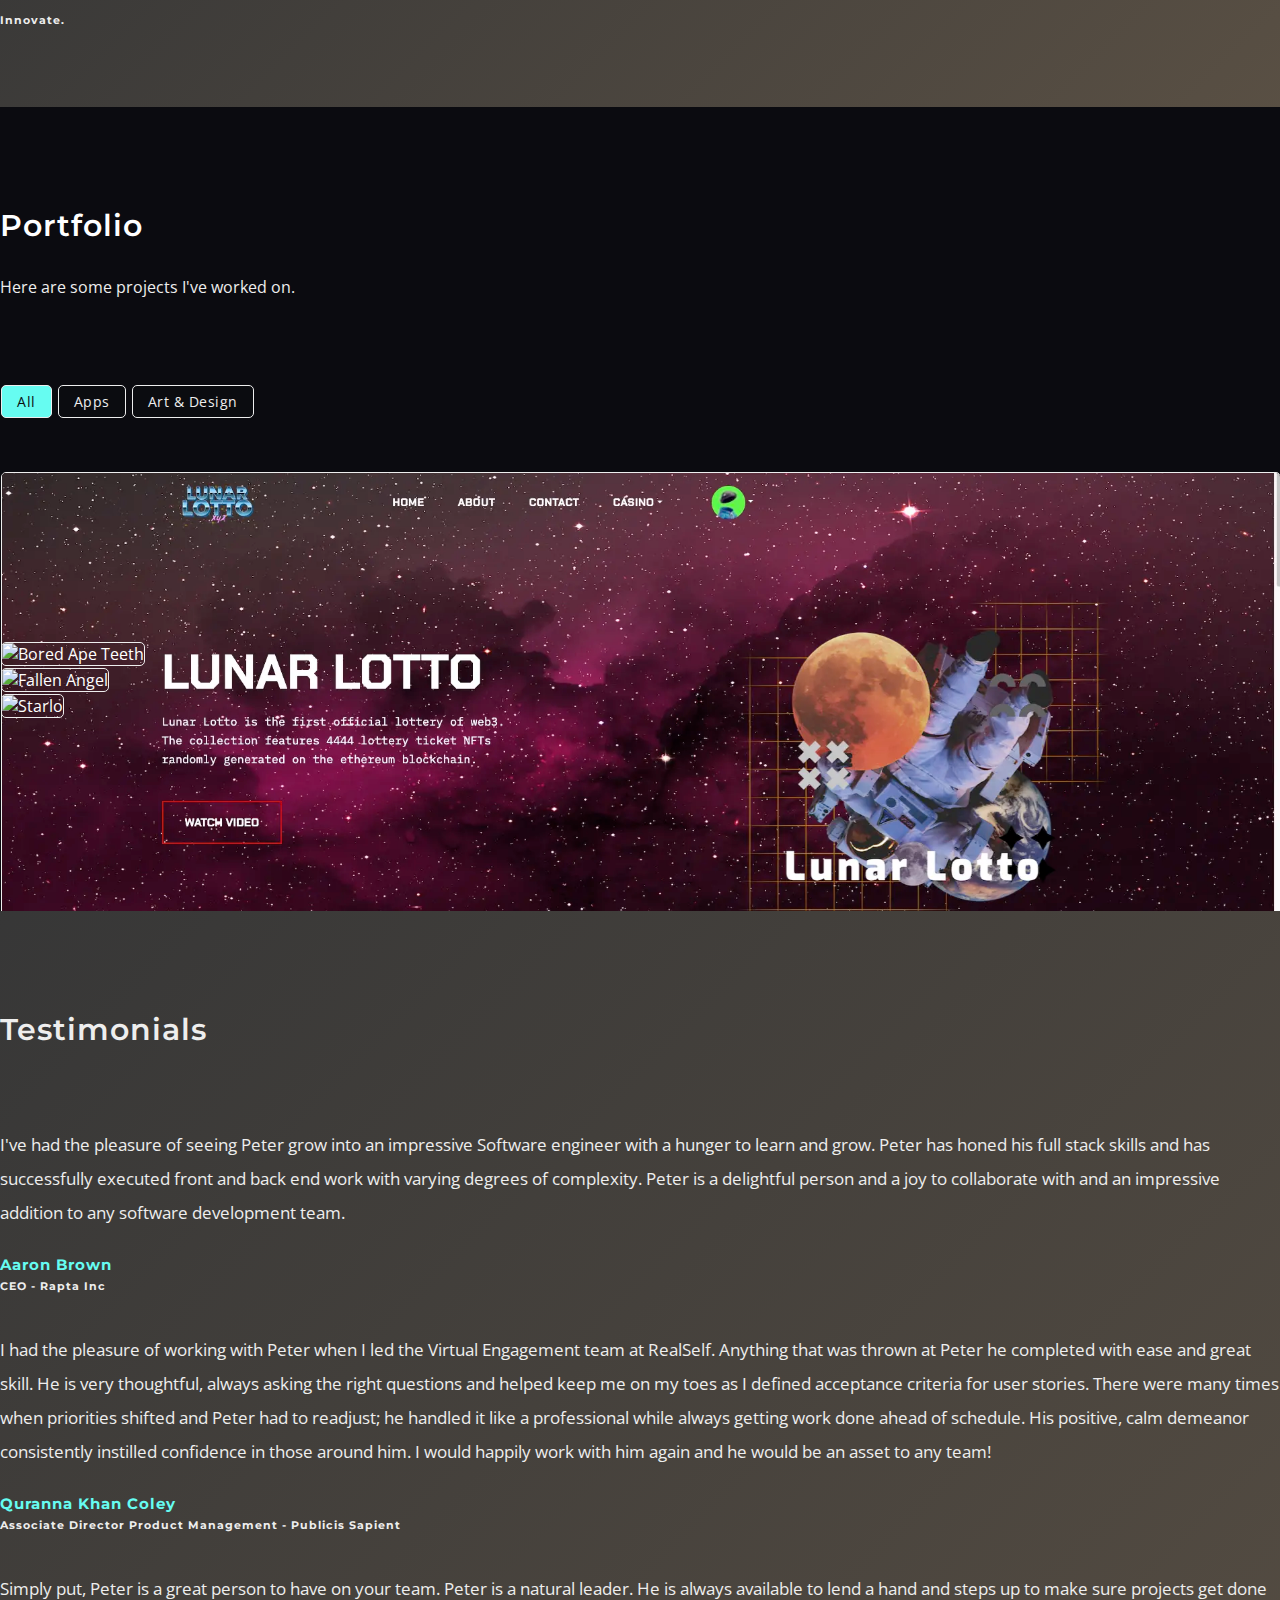
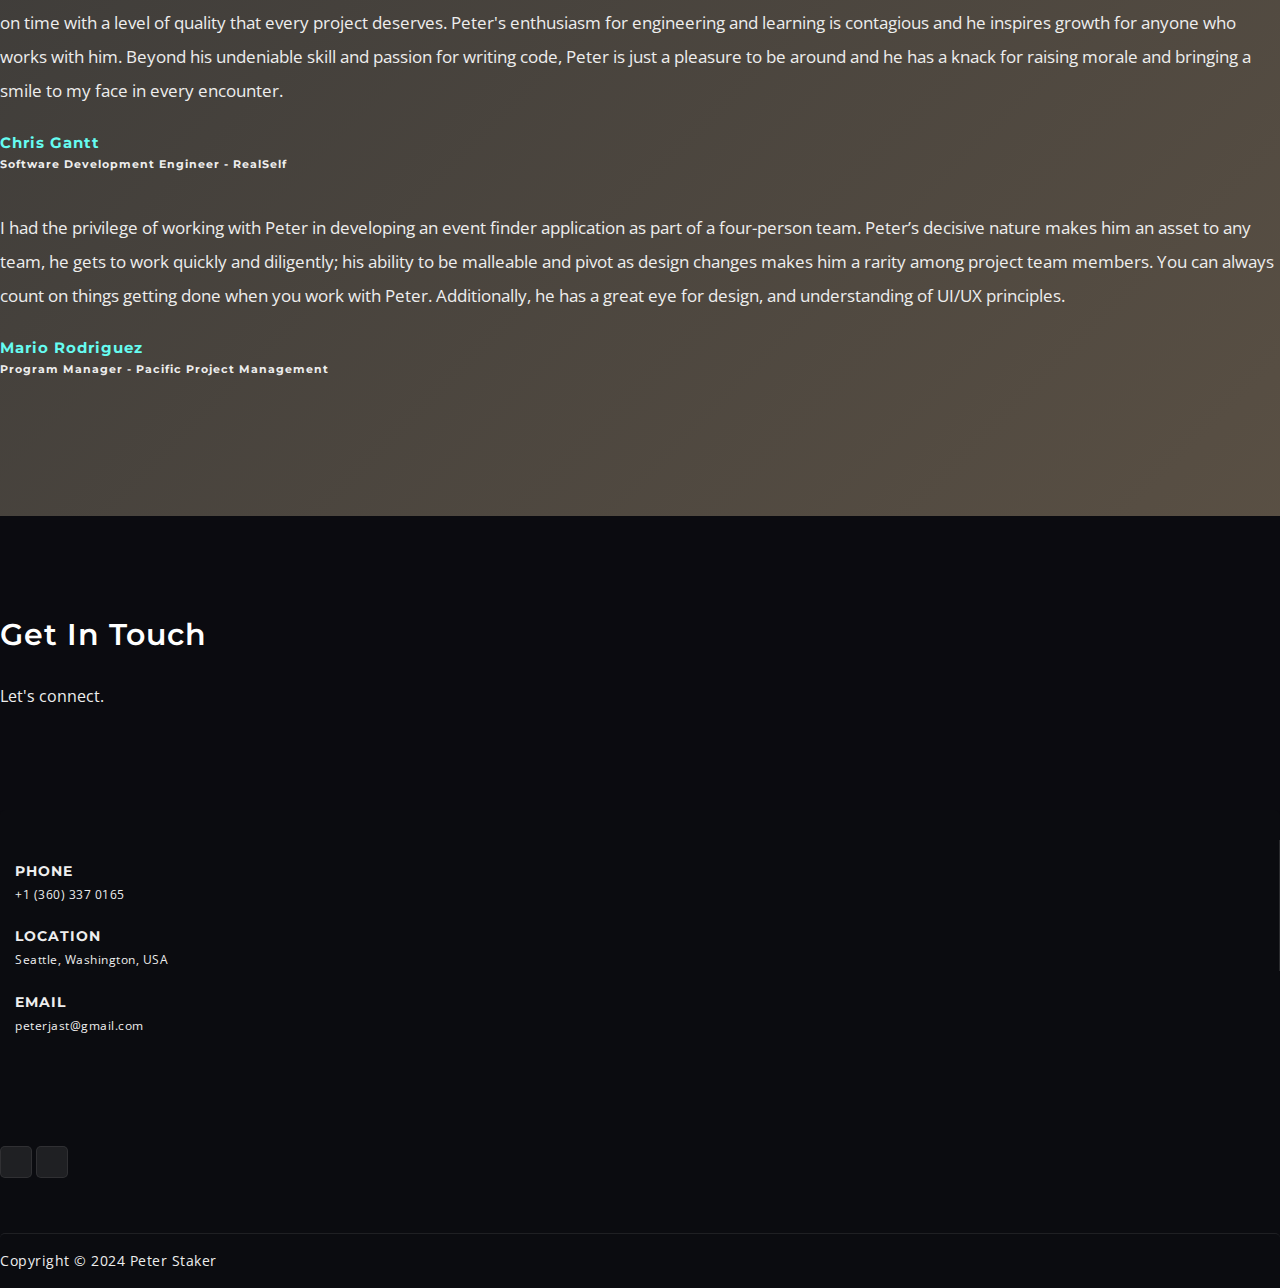
==== commit 484948a9: "small improvements 2024" ====
--- a/index.html
+++ b/index.html
@@ -4,8 +4,21 @@
 
     <meta charset="utf-8">
     <meta name="viewport" content="width=device-width, initial-scale=1, shrink-to-fit=no">
-
-    <title>Peter Staker</title>
+    <meta name="description" content="Peter Staker, Software Engineer Extraordinaire">
+    <meta name="keyword" content="Peter Staker, Software Engineer, Artist, Philosopher, Portfolio, JavaScript, Developer, React">
+    <meta property="og:title" content="Peter Staker | Software Development Engineer">
+    <meta property="og:type" content="website" />
+    <meta property="og:image" content="./images/peterstaker.webp">
+    <meta property="og:url" content="https://www.peterstaker.com/">
+    <meta property="og:description" content="Peter Staker, Software Engineer Extraordinaire">
+    <meta property="og:site_name" content="Peter Staker">
+    <meta name="twitter:card" content="summary_large_image">
+    <meta name="twitter:title" content="Peter Staker | Software Development Engineer" />
+    <meta name="twitter:description" content="Peter Staker, Software Engineer Extraordinaire"/>
+    <meta name="twitter:image" content="./images/peterstaker.webp"/>
+    <meta name="twitter:image:alt" content="A preview of peterstaker.com">
+
+    <title>Peter Staker | Software Development Engineer</title>
 
     <link rel="shortcut icon" href="./images/favicon.ico" type="image/x-icon">
 
@@ -35,10 +48,6 @@
     <nav class="navbar navbar-expand-md">
       <div class="container">
 
-        <!-- <a class="logo" href="https://www.linkedin.com/in/peterjast/">
-          <img src="images/logo.png" alt="logo" />
-        </a> -->
-
         <button class="navbar-toggler" type="button" data-toggle="collapse" data-target="#navbarNav" aria-controls="navbarNav" aria-expanded="false" aria-label="Toggle navigation">
           <span class="menu-icon"><i class="fas fa-bars"></i></span>
         </button>
@@ -50,19 +59,19 @@
               <a class="nav-link" href="#" data-scroll-nav="0">Home <span class="sr-only">(current)</span></a>
             </li>
             <li class="nav-item">
-              <a class="nav-link" href="https://www.peterstaker.com/about-peter-staker" data-scroll-nav="1">About</a>
+              <a class="nav-link" href="https://www.peterstaker.com/about" data-scroll-nav="1">About</a>
             </li>
             <li class="nav-item">
-              <a class="nav-link" href="https://www.peterstaker.com/services" data-scroll-nav="2">Services</a>
+              <a class="nav-link" href="https://www.peterstaker.com/skills" data-scroll-nav="2">Skills</a>
             </li>
             <li class="nav-item">
               <a class="nav-link" href="https://www.peterstaker.com/portfolio" data-scroll-nav="3">Portfolio</a>
             </li>
             <li class="nav-item">
-              <a class="nav-link" href="https://www.peterstaker.com/peter-staker-journey" data-scroll-nav="4">Testimonials</a>
+              <a class="nav-link" href="https://www.peterstaker.com/testimonials" data-scroll-nav="4">Testimonials</a>
             </li>
             <li class="nav-item">
-              <a class="nav-link" href="https://www.peterstaker.com/contact-peter-staker" data-scroll-nav="5">Contact</a>
+              <a class="nav-link" href="https://www.peterstaker.com/contact" data-scroll-nav="5">Contact</a>
             </li>
           </ul>
 
@@ -84,10 +93,8 @@
             <h1>Peter Staker</h1>
 
             <div class="social-media">
-              <a target="_blank" rel="noreferrer" href="https://www.linkedin.com/in/peterjast/"><span><i class="ti-linkedin"></i></span></a>
+              <a target="_blank" rel="noreferrer" href="https://www.linkedin.com/in/peterstaker/"><span><i class="ti-linkedin"></i></span></a>
               <a target="_blank" rel="noreferrer" href="https://github.com/peterjstaker"><span><i class="ti-github"></i></span></a>
-              <!-- <a target="_blank" rel="noreferrer" href="https://www.facebook.com/peterjast"><span><i class="ti-facebook"></i></span></a>
-              <a target="_blank" rel="noreferrer" href="https://www.instagram.com/peteysnakes/?hl=en"><span><i class="ti-instagram"></i></span></a> -->
             </div>
 
           </div>
@@ -111,23 +118,17 @@
 
               <div class="details row">
                 <div class="item col-sm-6">
-                  <p><span class="icon"><i class="ti-calendar"></i></span>Age: 30</p>
+                  <p><span class="icon"><i class="ti-map"></i></span>Seattle, Washington</p>
                 </div>
                 <div class="item col-sm-6">
-                  <p><span class="icon"><i class="ti-map"></i></span>From: Seattle, Washington</p>
-                </div>
-                <div class="item col-sm-6">
-                  <p><span class="icon"><i class="ti-briefcase"></i></span>Software Development Engineer</p>
-                </div>
-                <div class="item col-sm-6">
-                  <p><span class="icon"><i class="ti-time"></i></span>Availability: Full Time</p>
+                  <p><span class="icon"><i class="ti-time"></i></span>Actively seeking new opportunities</p>
                 </div>
               </div>
 
               <a target="_blank" rel="noreferrer" href="#0" data-scroll-nav="5" class="bg-button">
                 <span>Hire Me</span>
               </a>
-              <a target="_blank" rel="noreferrer" href="Resume-Peter-Staker.pdf" download="PeterStaker.pdf" class="border-button">
+              <a target="_blank" rel="noreferrer" href="Peter Staker - Resume.pdf" download="Peter_Staker_Software_Engineer_Resume.pdf" class="border-button">
                 <span>Resume</span>
               </a>
 
@@ -137,15 +138,15 @@
           <div class="col-lg-5">
             <div class="skills">
               <div class="prog-item">
-                <p>Engineer.</p>
+                <p> ✓ Front End Expertise</p>
                 <div class="skill-progress"><span data-value='100%'></span></div>
               </div>
               <div class="prog-item">
-                <p>Artist.</p>
+                <p> ✓ Back End Experience</p>
                 <div class="skill-progress"><span data-value='100%'></span></div>
               </div>
               <div class="prog-item">
-                <p>Philosopher.</p>
+                <p> ✓ Full Stack Extraordinaire</p>
                 <div class="skill-progress"><span data-value='100%'></span></div>
               </div>
             </div>
@@ -159,6 +160,20 @@
       <div class="container">
 
         <div class="row">
+
+          <div class="col-lg-4 col-md-4">
+            <div class="item mb-md-50">
+              <span class="icon"><i class="ti-ruler-pencil"></i></span>
+              <h6>Artist.</h6>
+            </div>
+          </div>
+
+          <div class="col-lg-4 col-md-4">
+            <div class="item mb-sm-50">
+              <span class="icon"><i class="ti-light-bulb"></i></span>
+              <h6>Philosopher.</h6>
+            </div>
+          </div>
 
           <div class="col-lg-4 col-md-4">
             <div class="item mb-md-50">
@@ -167,20 +182,6 @@
             </div>
           </div>
 
-          <div class="col-lg-4 col-md-4">
-            <div class="item mb-md-50">
-              <span class="icon"><i class="ti-ruler-pencil"></i></span>
-              <h6>Artist.</h6>
-            </div>
-          </div>
-
-          <div class="col-lg-4 col-md-4">
-            <div class="item mb-sm-50">
-              <span class="icon"><i class="ti-light-bulb"></i></span>
-              <h6>Philosopher.</h6>
-            </div>
-          </div>
-
         </div>
       </div>
     </div>
@@ -189,37 +190,45 @@
       <div class="container">
 
         <div class="section-head wow zoomIn" data-wow-offset="200">
-          <h3>Services</h3>
+          <h3>Soft Skills</h3>
           <div class="row">
             <div class="col-lg-6 col-md-8 mx-auto">
-              <p>Let's build something great.</p>
+              <p>These traits are what make me unique. Let's grow together and build something great.</p>
             </div>
           </div>
         </div>
 
         <div class="row">
 
-          <div class="col-lg-4 col-md-6">
+          <div class="col-lg-3 col-md-6">
             <div class="item mb-30 mb-sm-50 wow fadeInLeft" data-wow-offset="200">
               <span class="icon"><i class="ti-write"></i></span>
-              <h5 class="sub-heading">Branding</h5>
-              <p class="grey-text">Leverage the power of branding, express your vision, and stand out from the competition.</p>
-            </div>
-          </div>
-
-          <div class="col-lg-4 col-md-6">
+              <h5 class="sub-heading">Lifelong Learning</h5>
+              <p class="grey-text">I am wholeheartedly committed to a growth mindset and truly passionate about learning. I am intentional about my personal and professional development and I consciously welcome every new challenge as an opportunity.</p>
+            </div>
+          </div>
+
+          <div class="col-lg-3 col-md-6">
             <div class="item mb-30 mb-sm-50 wow fadeInUp" data-wow-offset="200">
               <span class="icon"><i class="ti-desktop"></i></span>
-              <h5 class="sub-heading">Web Design</h5>
-              <p class="grey-text">Using industry-leading design principles, create a stunning experience, and make a statement.</p>
-            </div>
-          </div>
-
-          <div class="col-lg-4 col-md-6">
+              <h5 class="sub-heading">Leadership</h5>
+              <p class="grey-text">Nothing makes me happier than witnessing or playing a role in the growth of those around me. Whether I'm leading a project, or offering support from the sidelines, I strive to motivate and inspire growth and enthusiasm amongst my peers.</p>
+            </div>
+          </div>
+
+          <div class="col-lg-3 col-md-6">
+            <div class="item mb-30 mb-sm-50 wow fadeInUp" data-wow-offset="200">
+              <span class="icon"><i class="ti-settings"></i></span>
+              <h5 class="sub-heading">Limber</h5>
+              <p class="grey-text">I have a decisive nature that allows me to deliver results quickly and diligently, but I understand the importance of remaining malleable and maintaining the balance to be able to pivot as business and design requirements change.</p>
+            </div>
+          </div>
+
+          <div class="col-lg-3 col-md-6">
             <div class="item mb-30 mb-sm-50 wow fadeInRight" data-wow-offset="200">
-              <span class="icon"><i class="ti-settings"></i></span>
-              <h5 class="sub-heading">Development</h5>
-              <p class="grey-text">Where creativity meets technology. Transform an idea into a dynamic, functional and innovative application.</p>
+              <span class="icon"><i class="ti-rocket"></i></span>
+              <h5 class="sub-heading">Limitless</h5>
+              <p class="grey-text">I approach growth holistically and seek to sharpen my strengths, while embracing any weakness as a future catalyst for profound maturation and newfound strength. Both should be nurtured and treated as opportunities for improvement.</p>
             </div>
           </div>
 
@@ -562,13 +571,13 @@
 
         <div class="main-footer wow fadeInUp" data-wow-offset="50">
           <div class="social-media">
-            <a target="_blank" rel="noreferrer" href="https://www.linkedin.com/in/peterjast/"><span><i class="ti-linkedin"></i></span></a>
-            <a target="_blank" rel="noreferrer" href="https://github.com/peterjast"><span><i class="ti-github"></i></span></a>
-          </div>
-
-        </div>
-
-        <p class="copyright">Copyright &copy; 2023 Peter Staker</p>
+            <a target="_blank" rel="noreferrer" href="https://www.linkedin.com/in/peterstaker/"><span><i class="ti-linkedin"></i></span></a>
+            <a target="_blank" rel="noreferrer" href="https://github.com/peterjstaker"><span><i class="ti-github"></i></span></a>
+          </div>
+
+        </div>
+
+        <p class="copyright">Copyright &copy; 2024 Peter Staker</p>
 
       </div>
     </footer>
